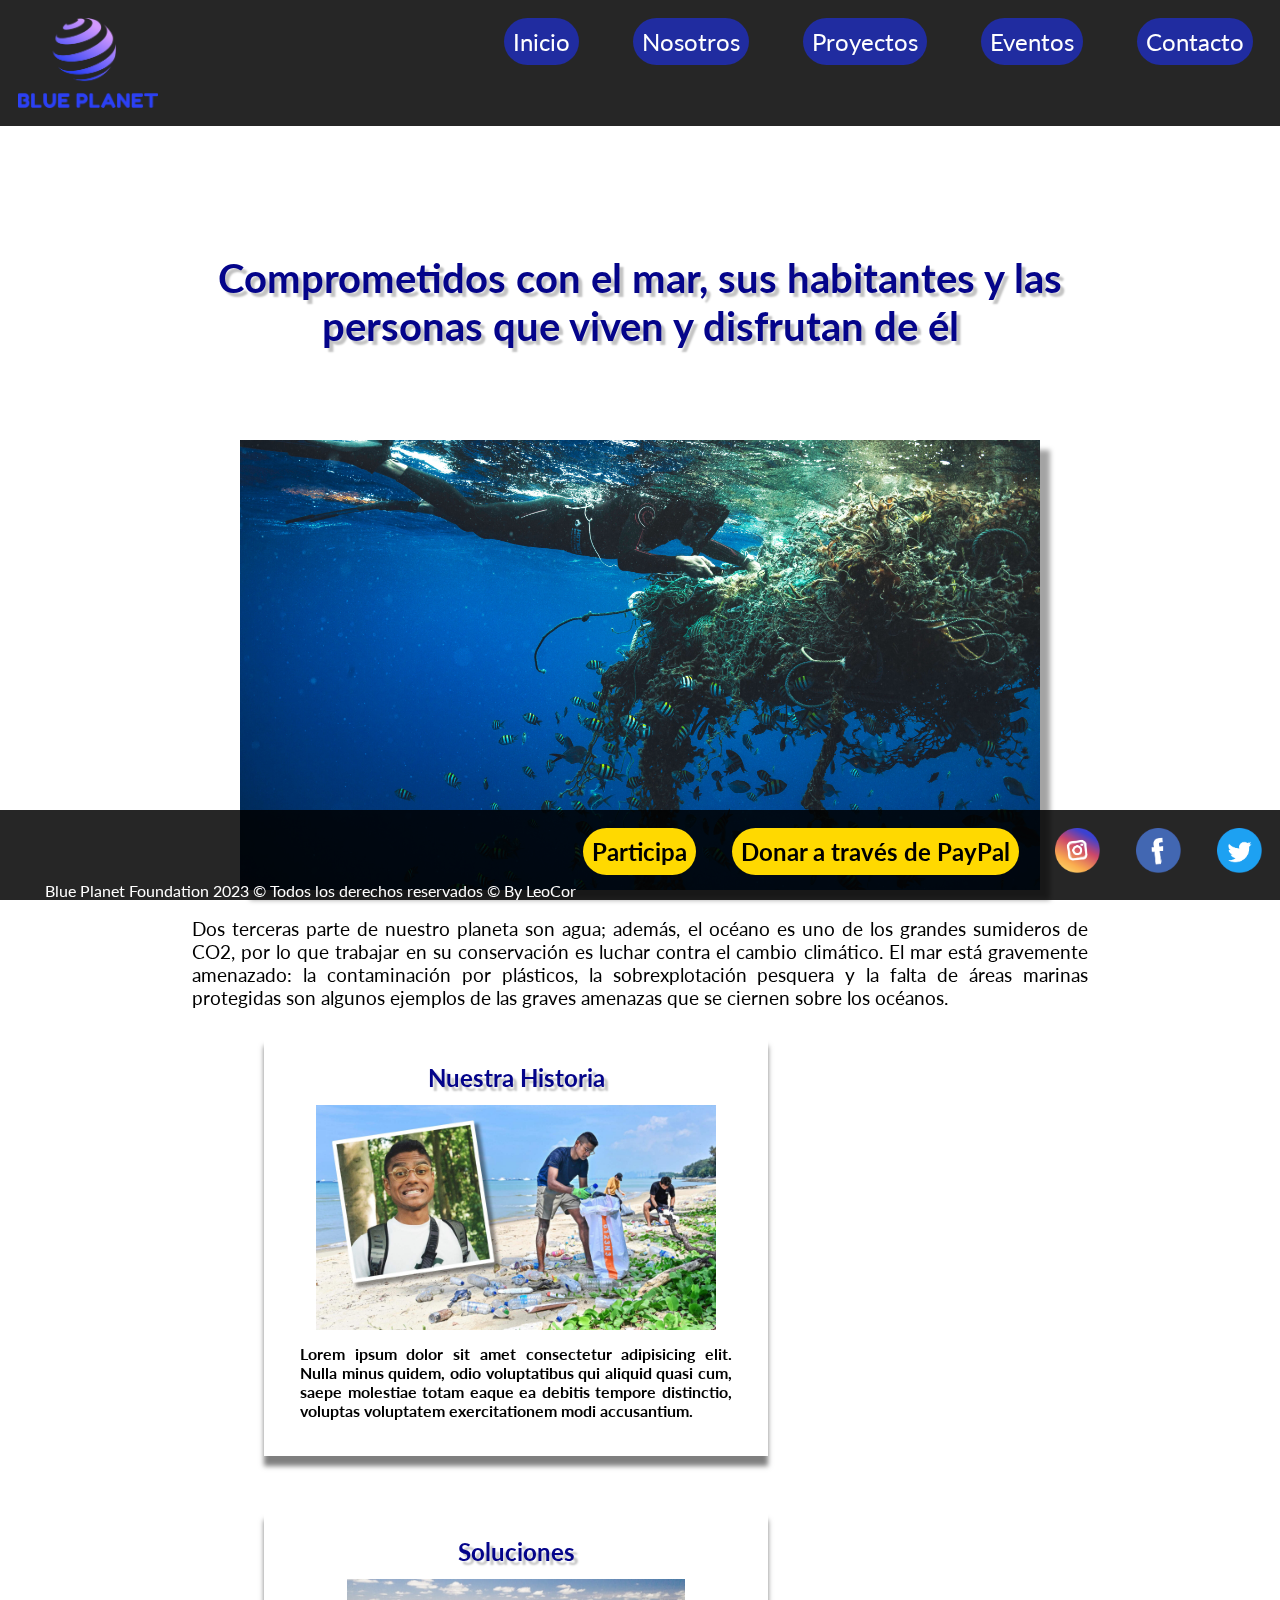
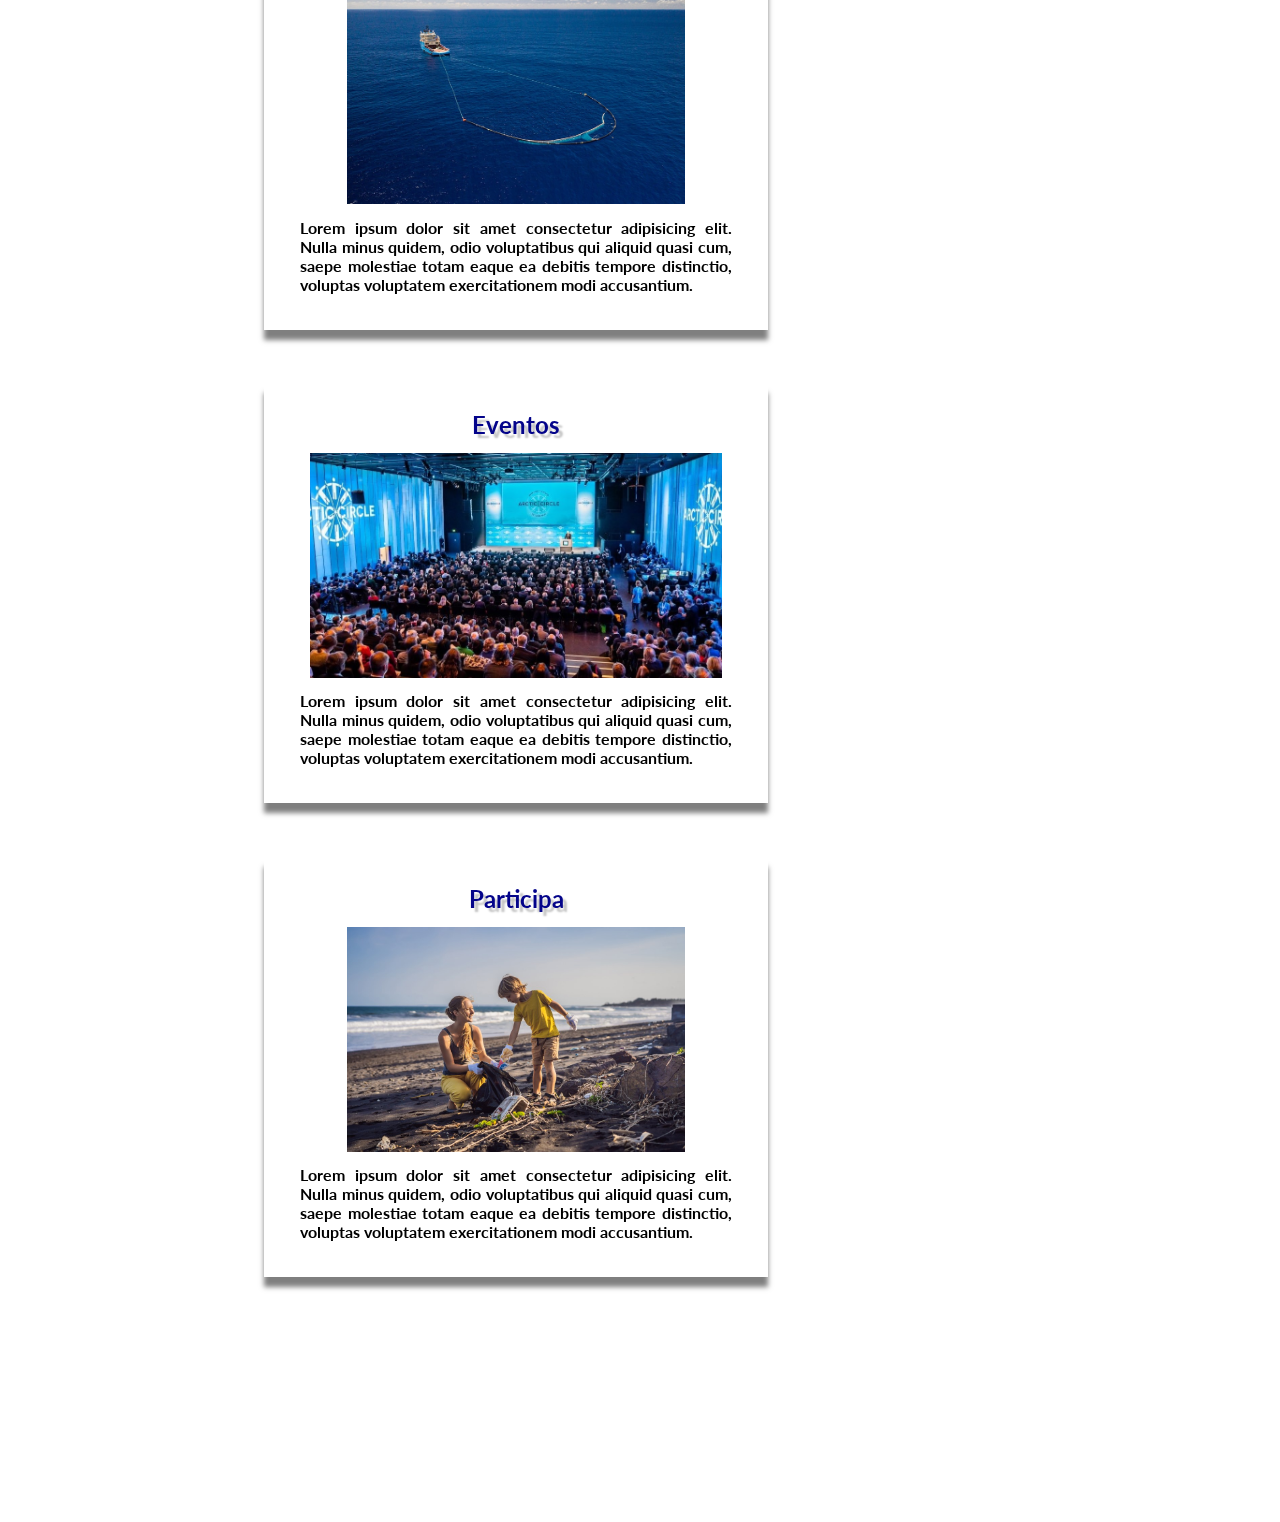
==== index.html @ ce90a5be "PRIMER VERSION MASTER" ====
<!DOCTYPE html>
<html lang="es">
<head>
    <meta charset="UTF-8">
    <meta http-equiv="X-UA-Compatible" content="IE=edge">
    <meta name="viewport" content="width=device-width, initial-scale=1.0">
    <title>Blue Planet</title>
    <link rel="shortcut icon" href="./favicon.ico" type="image/x-icon" >
    <link rel="stylesheet" href="./css/style.css">
</head>
<body>
    <video autoplay muted loop class="background">
        <source src="./assets/video/background.mp4" type="video/mp4">
    </video>
    <header class="header">
        <div>
            <a href="#"><img src="./assets/img/logo.png" alt="logo de planeta azul" class="logo"></a>
        </div>
        <div>
            <nav>
                <ul>
                    <li><a class="navlink" href="./pages/contacto.html">Contacto</a></li>
                    <li><a class="navlink" href="./pages/eventos.html">Eventos</a></li>
                    <li><a class="navlink" href="./pages/proyectos.html">Proyectos</a></li>
                    <li><a class="navlink" href="./pages/nosotros.html">Nosotros</a></li>
                    <li><a class="navlink" href="#">Inicio</a></li>
                </ul>
            </nav>
        </div>
    </header>
    <main class="main">
            <section>
                <h1 class="titles">Comprometidos con el mar, sus habitantes y las personas que viven y disfrutan de él</h1>
                <img src="./assets/img/index.jpg" alt="hombre nadando junto a desechos plásticos en el pacifico" class="imgmain">
                <p class="texts">Dos terceras parte de nuestro planeta son agua; además, el océano es uno de los grandes sumideros de CO2, por lo que trabajar en su conservación es    luchar contra el cambio climático.
                El mar está gravemente amenazado: la contaminación por plásticos, la sobrexplotación pesquera y la falta de áreas marinas protegidas son algunos ejemplos de las graves amenazas que se ciernen sobre los océanos.
                </p>
            </section>
            <section>
                <div Class="navsection">
                    <h2 class="navlinksub"><a class="navlinksub" href="./pages/nosotros.html">Nuestra Historia </a></h2>
                    <a href="./pages/nosotros.html"><img src="./assets/img/nosotrosnav.jpg" alt=""class="navimg"></a>
                    <p class="navtext">Lorem ipsum dolor sit amet consectetur adipisicing elit. Nulla minus quidem, odio voluptatibus qui aliquid quasi cum, saepe molestiae totam eaque ea debitis tempore distinctio, voluptas voluptatem exercitationem modi accusantium.</p>
                </div>
                <div Class="navsection">
                    <h2 class="navlinksub"><a class="navlinksub" href="./pages/proyectos.html">Soluciones</a></h2>
                    <a href="./pages/proyectos.html"><img src="./assets/img/proyectosnav.jpg" alt=""class="navimg"></a>
                    <p class="navtext">Lorem ipsum dolor sit amet consectetur adipisicing elit. Nulla minus quidem, odio voluptatibus qui aliquid quasi cum, saepe molestiae totam eaque ea debitis tempore distinctio, voluptas voluptatem exercitationem modi accusantium.</p>
                </div>
                <div Class="navsection">
                    <h2 class="navlinksub"><a class="navlinksub" href="./pages/eventos.html">Eventos</a></h2>
                    <a href="./pages/eventos.html"><img src="./assets/img/eventosnav.jpg" alt=""class="navimgevent"></a>
                    <p class="navtext">Lorem ipsum dolor sit amet consectetur adipisicing elit. Nulla minus quidem, odio voluptatibus qui aliquid quasi cum, saepe molestiae totam eaque ea debitis tempore distinctio, voluptas voluptatem exercitationem modi accusantium.</p>
                </div>
                <div Class="navsection">
                    <h2 class="navlinksub"><a class="navlinksub" href="./pages/contacto.html">Participa</a></h2>
                    <a href="./pages/contacto.html"><img src="./assets/img/participanav.jpg" alt=""class="navimg"></a>
                    <p class="navtext">Lorem ipsum dolor sit amet consectetur adipisicing elit. Nulla minus quidem, odio voluptatibus qui aliquid quasi cum, saepe molestiae totam eaque ea debitis tempore distinctio, voluptas voluptatem exercitationem modi accusantium.</p>
                </div>
            </section>
    </main>
    <footer class="footer">
        <div class="footernav">
            <a href="https://twitter.com/" target="_blank"><img src="./assets/img/twittericon.gif" alt="icono de twitter" class="socialnav"></a>
            <a href="https://www.facebook.com/" target="_blank"><img src="./assets/img/facebookicon.gif" alt="icono de facebook"class="socialnav"></a>
            <a href="https://www.instagram.com/" target="_blank"><img src="./assets/img/instagramicon.gif" alt="icono de instagram"class="socialnav"></a>
        </div>
        <div class="footernav">
            <a href="https://www.paypal.com/" target="_blank" class="refbutton" >Donar a través de PayPal</a>
            <a href="./pages/contacto.html" class="refbutton" >Participa</a>
        </div>
        <div>
            <p class="copyrights">Blue Planet Foundation 2023 © Todos los derechos reservados © By LeoCor</p>
        </div>
    </footer>
</body>
</html>
---- css/style.css ----
@import url('https://fonts.googleapis.com/css2?family=Lato:ital,wght@0,300;0,400;0,700;1,300;1,400;1,700&display=swap');
*{
    margin: 0;
    padding: 0;
    font-family: 'Lato', sans-serif;box-sizing: content-box;}
    .background{ position: fixed;min-width: 100%;min-height: 100%;top: 50%;left: 50%;transform: translateX(-50%) translateY(-50%);z-index: -1;}
    .header{background-color: rgba(0, 0, 0, 0.85);position: sticky;top: 0px;min-height: 14vh;}
        .logo{max-height: 10vh;margin: 2vh;position: absolute;top: 0px;}
        li {display: inline;float: right;margin: 3vh;}
        .navlink{text-decoration: none; color: white;font-size: 1.5rem;background-color: rgb(32, 44, 160);padding: 1vh;border-radius: 95px 95px 95px 95px;
            -webkit-border-radius: 95px 95px 95px 95px;
            -moz-border-radius: 95px 95px 95px 95px;}
    .main{background-color: rgba(255, 255, 255, 0.9);
        width: 70%;
        padding: 5%;
        margin: 5% 10%;}
        .titles{text-align: center;font-size: 2.5rem;color: rgb(4, 4, 138);margin-bottom: 10vh;text-shadow: 4px 4px 2px rgba(0,0,0,0.24);}
        .imgmain{max-height: 50vh;display: block;margin: auto;margin-top: 3vh;margin-bottom: 3vh;box-shadow: 10px 10px 5px 0px rgba(0,0,0,0.36);
            -webkit-box-shadow: 10px 10px 5px 0px rgba(0,0,0,0.36);
            -moz-box-shadow: 10px 10px 5px 0px rgba(0,0,0,0.36);}
        .texts{text-align: justify;font-size: 1.2rem;}
        .navsection{display: inline-block; background-color: rgb(255, 255, 255);margin: 3%;box-shadow: 0px 10px 5px 0px rgba(0, 0, 0, 0.5); max-width: 50vh;padding: 3vh;margin-left: 8vh;}
            .navlinksub{text-align: center;text-decoration: none;color: rgb(4, 4, 138);text-shadow: 4px 4px 2px rgba(0,0,0,0.24);}
            .navimg{max-height: 25vh;display: block;margin: auto;margin-top: 1.5vh;margin-bottom: 1.5vh;}
            .navimgevent{max-height: 25vh;display: block;margin: auto;margin-top: 1.5vh;margin-bottom: 1.5vh;}
            .navtext{text-align: justify;font-size: 1rem;font-weight: bolder;margin: 1vh;}
        .subtitles{text-align: justify;text-shadow: 4px 4px 2px rgba(0,0,0,0.24);}
    .footer{background-color: rgba(0, 0, 0, 0.85);position: sticky;bottom: 0px;min-height: 10vh;}
        .footernav{display: inline;float: right;}
        .refbutton{display: inline;float: right;margin: 2vh; text-decoration: none; color: rgb(0, 0, 0);font-size: 1.5rem;font-weight: bold; background-color: rgb(255, 217, 0);padding: 1vh;border-radius: 95px 95px 95px 95px;
            -webkit-border-radius: 95px 95px 95px 95px;
            -moz-border-radius: 95px 95px 95px 95px;}
        .socialnav{max-height: 5vh;display: inline;margin: 2vh;float: right;}
        .copyrights{color: white; text-align: right;margin-left: 5vh;position: fixed;bottom: 0;}
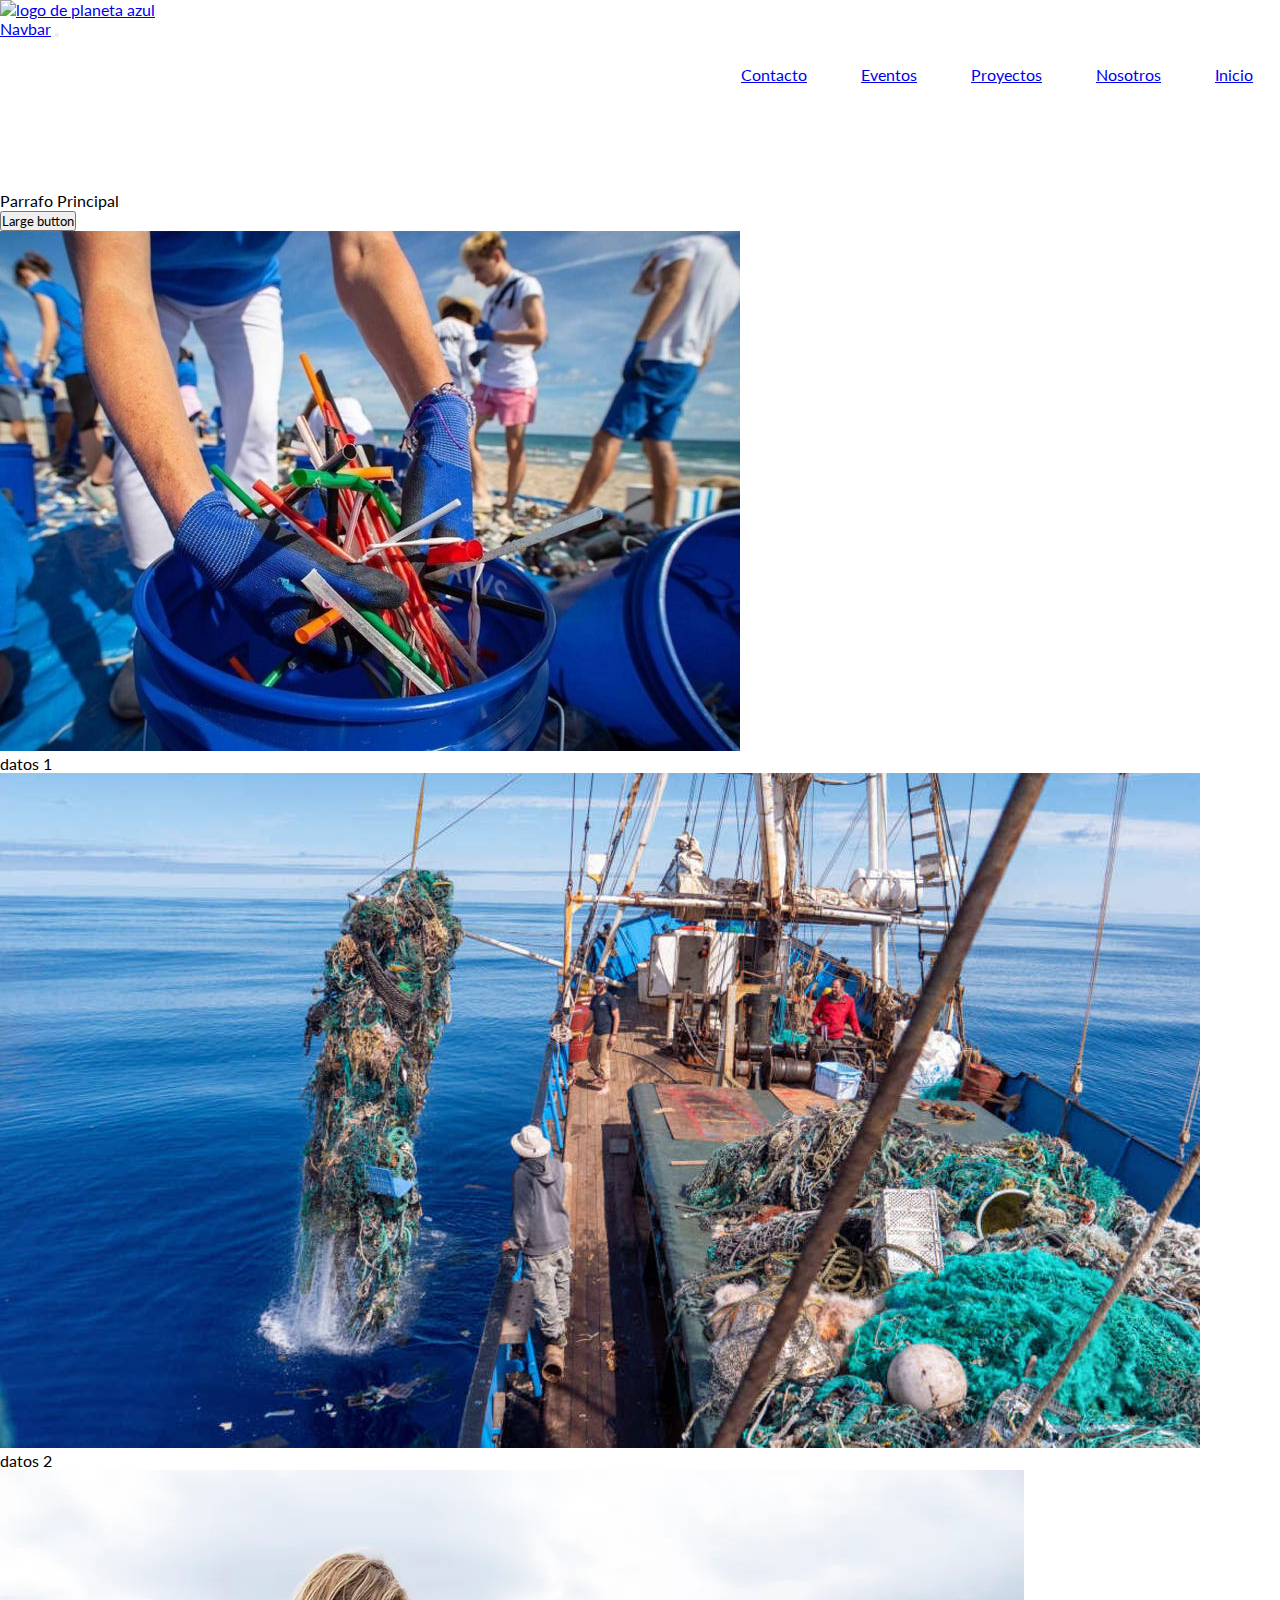
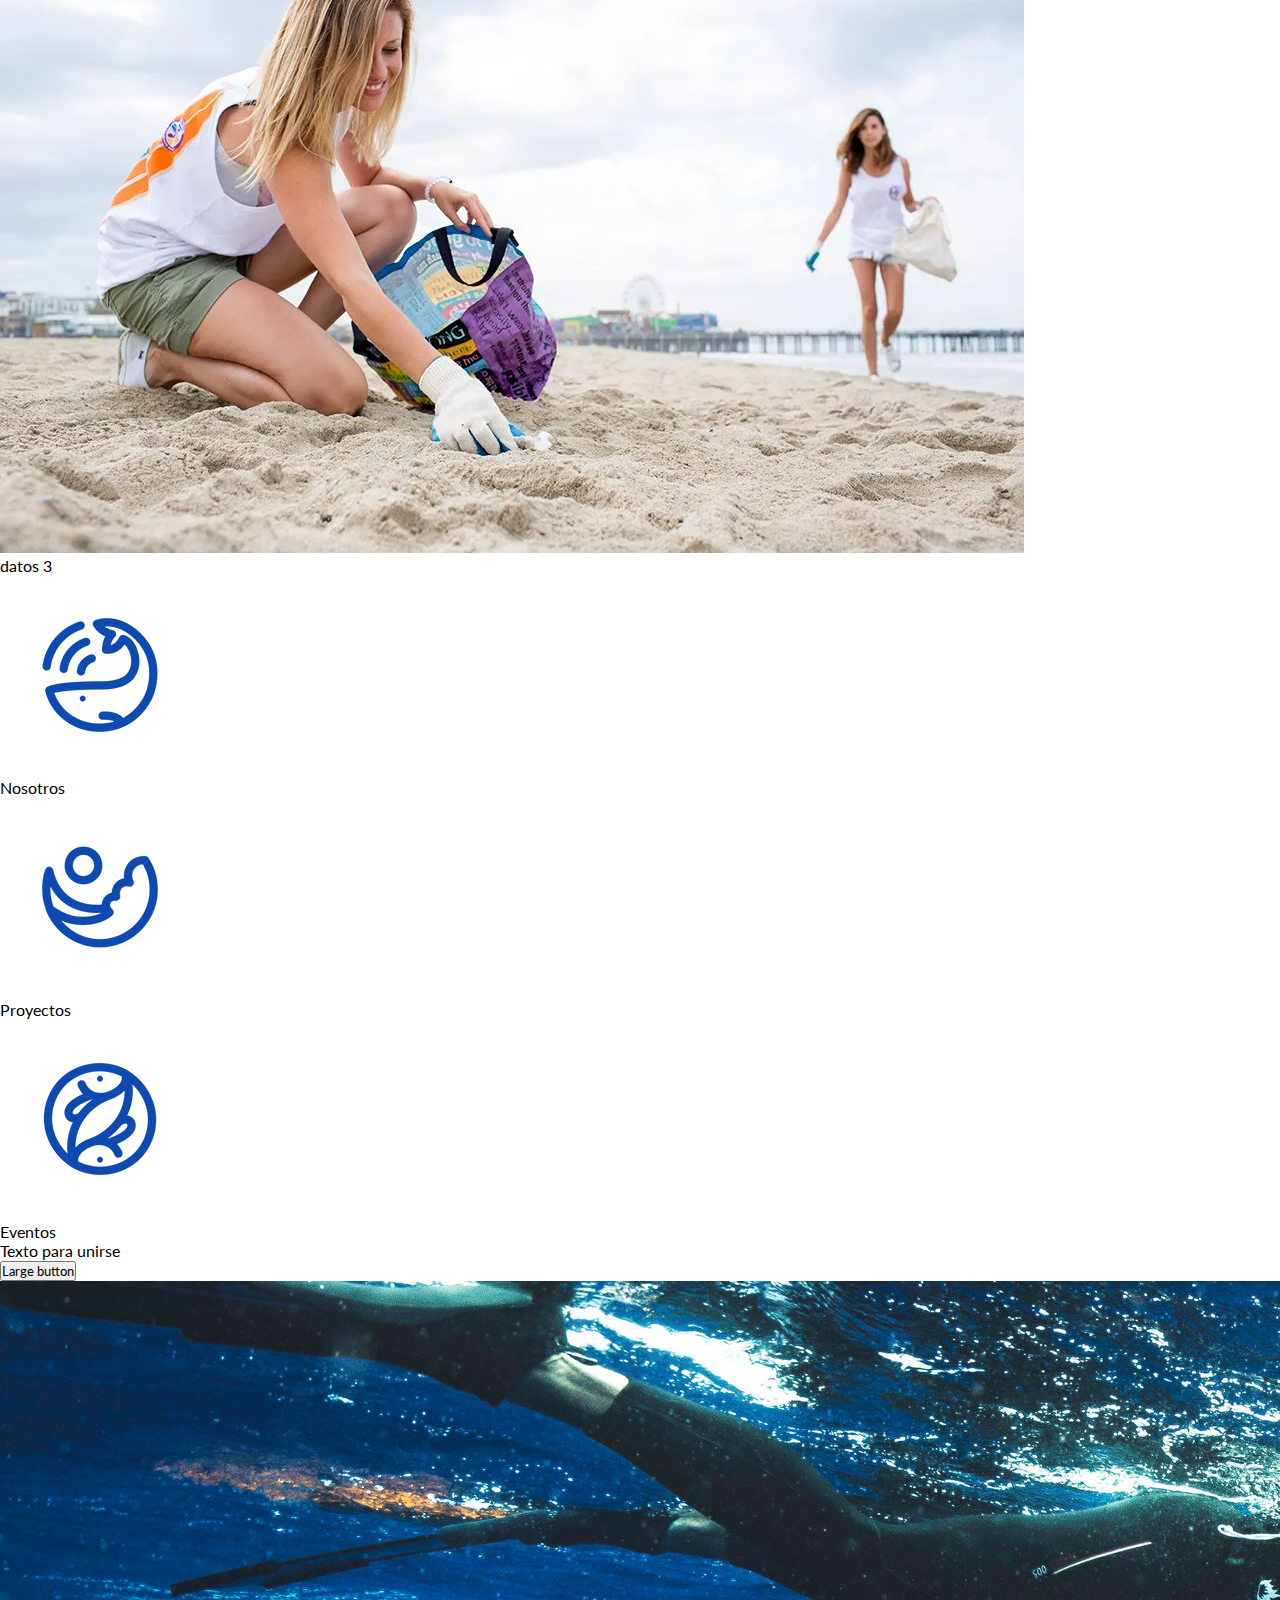
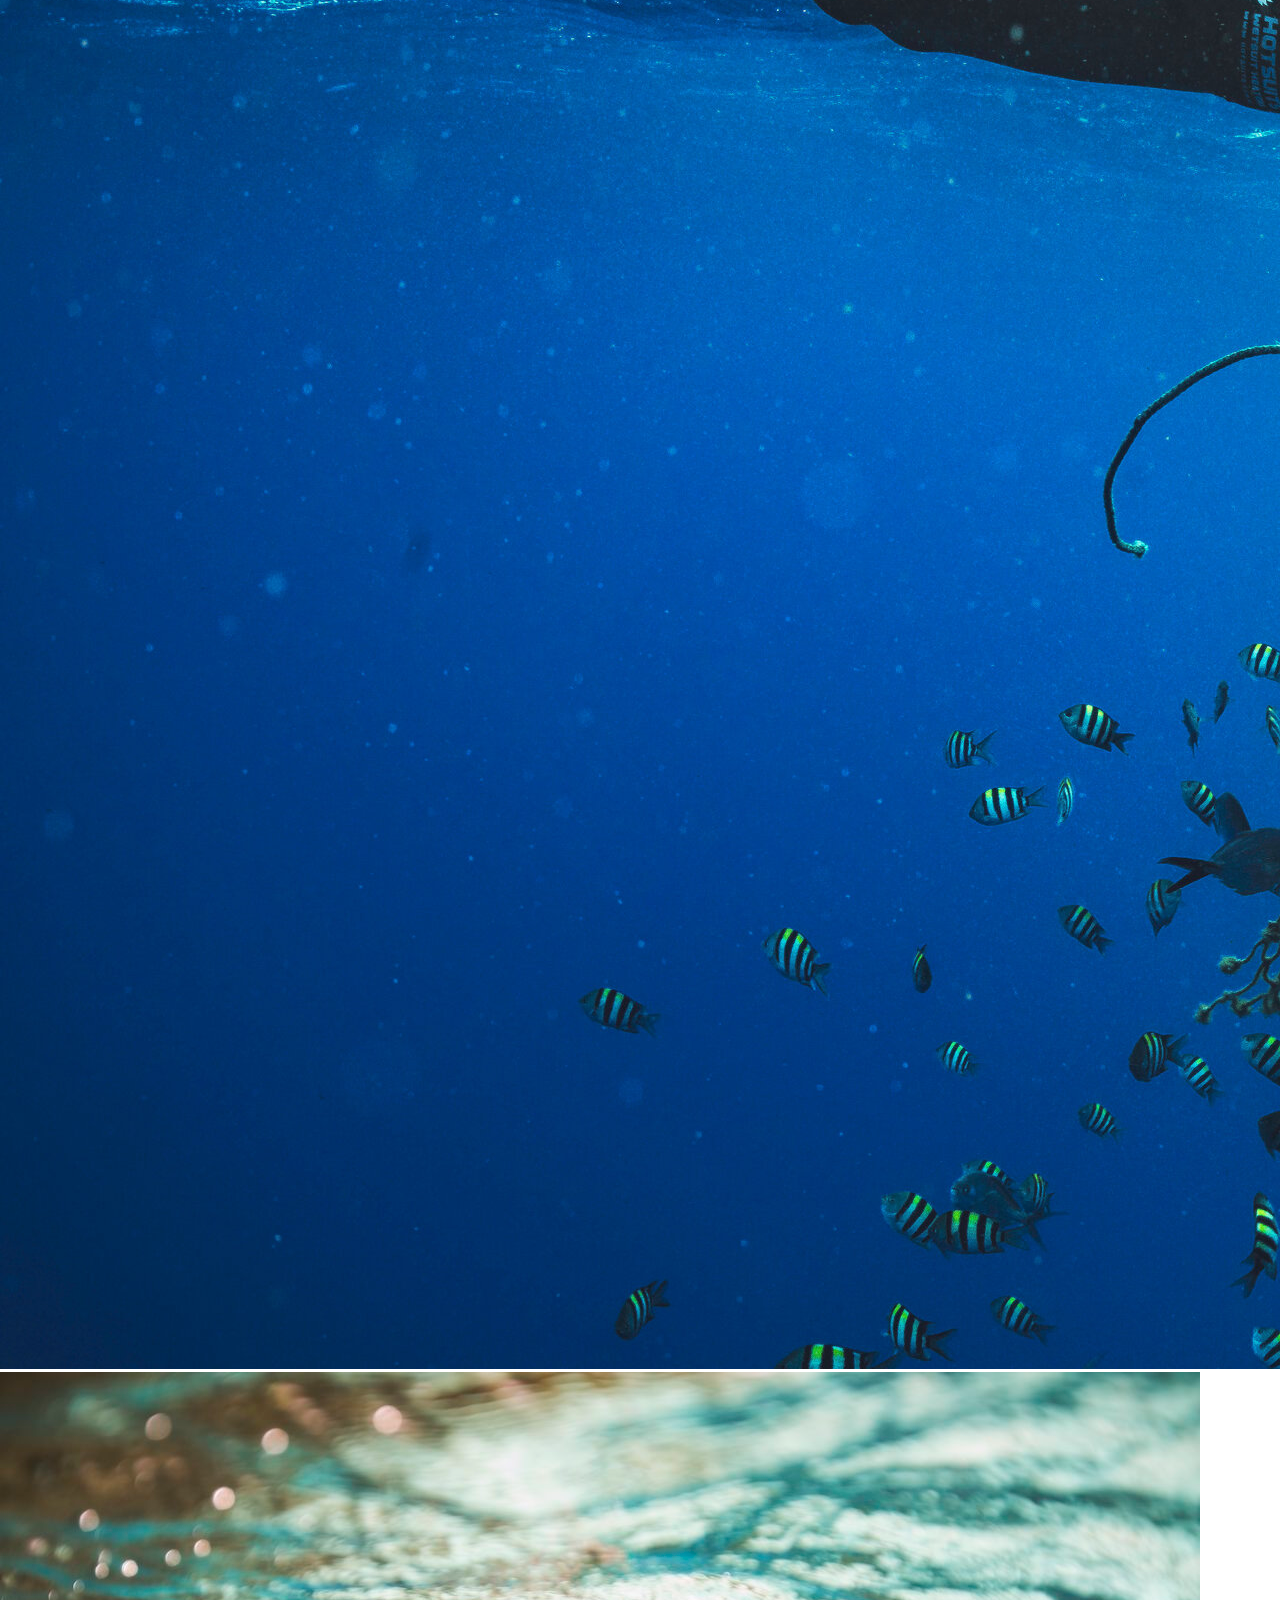
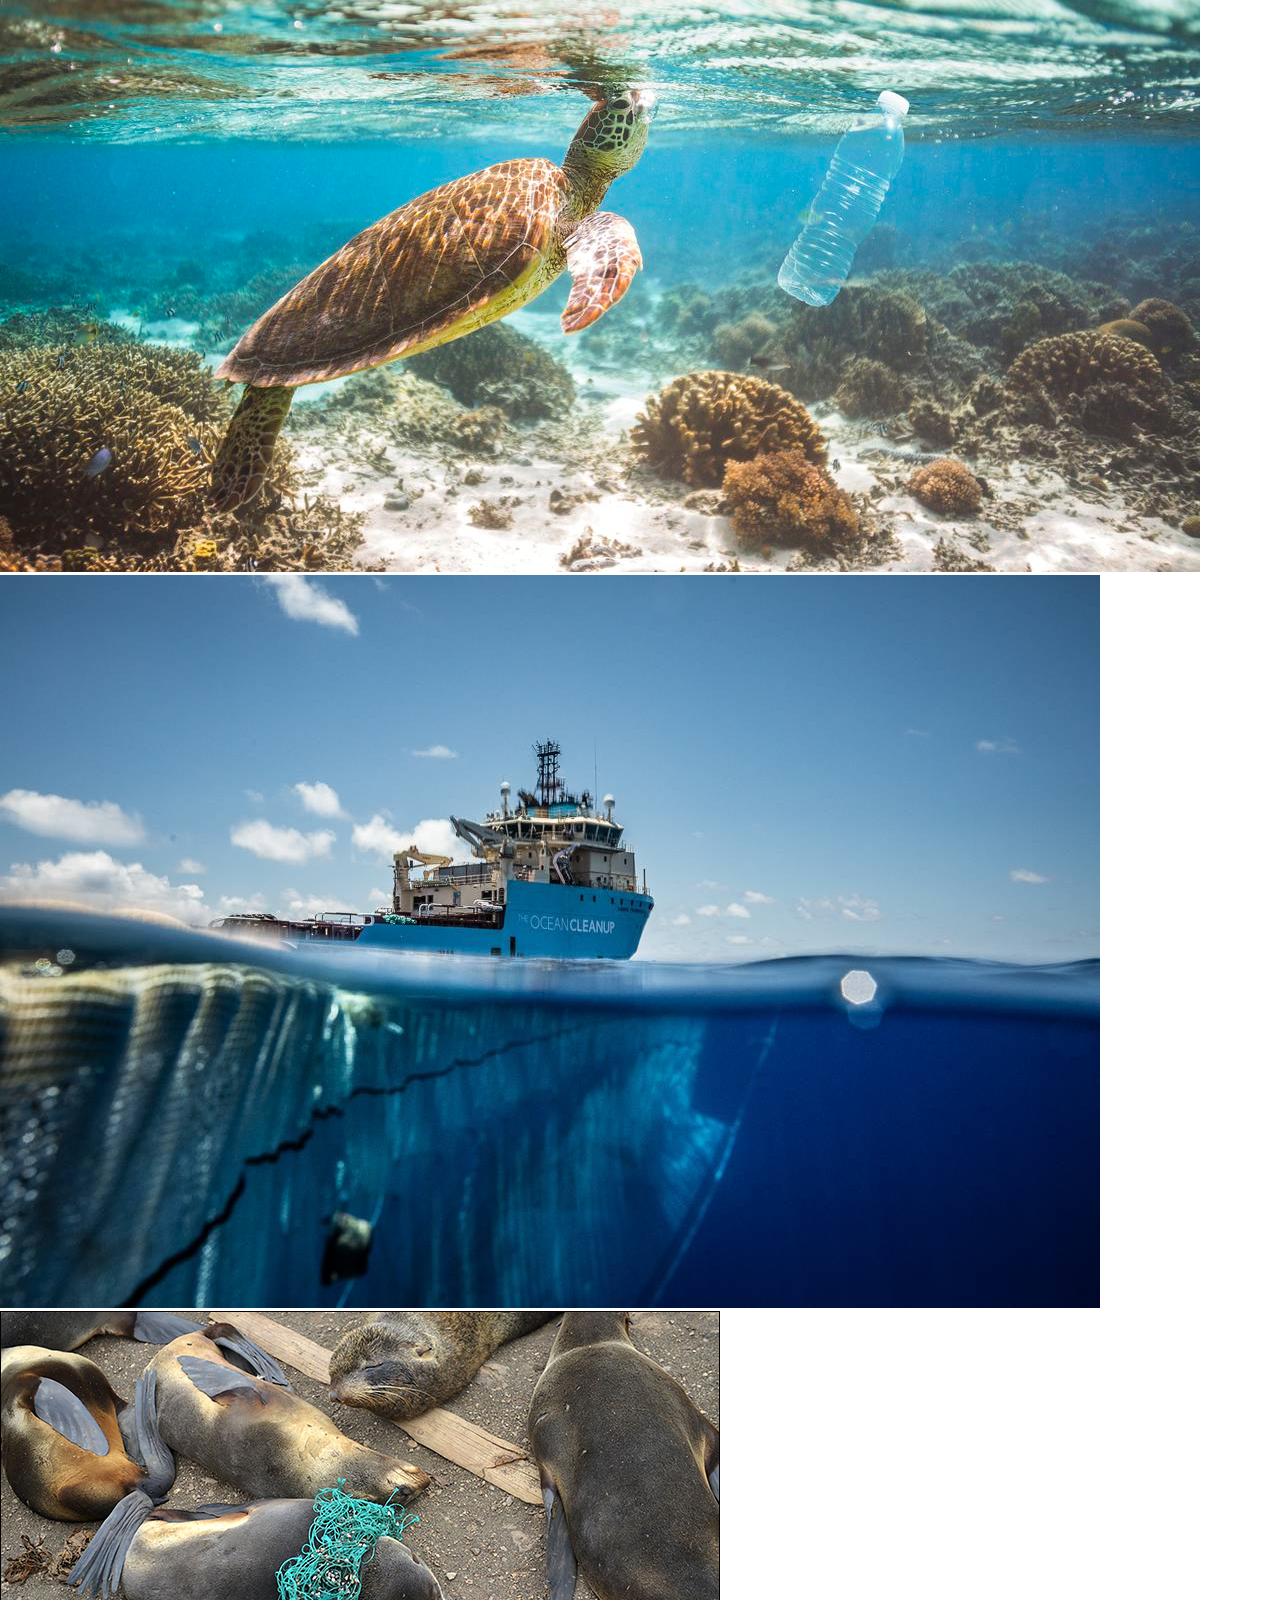
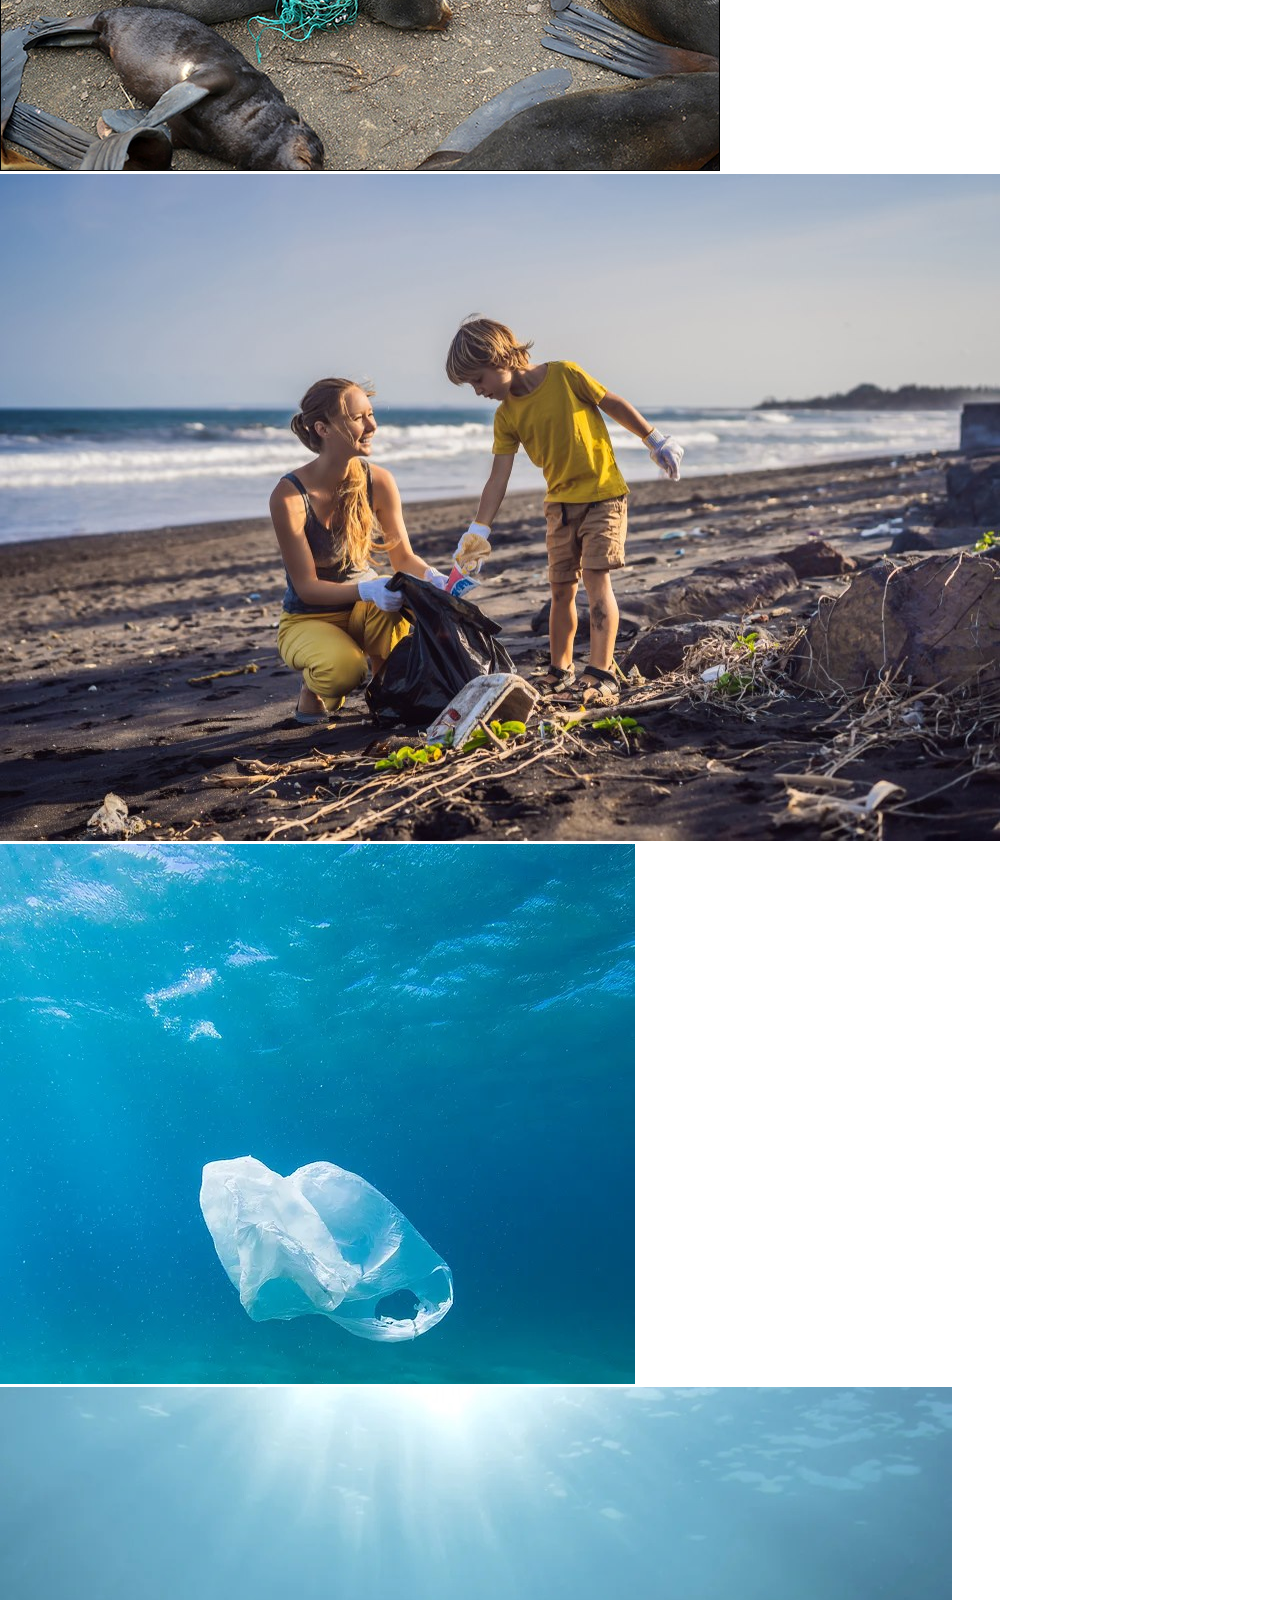
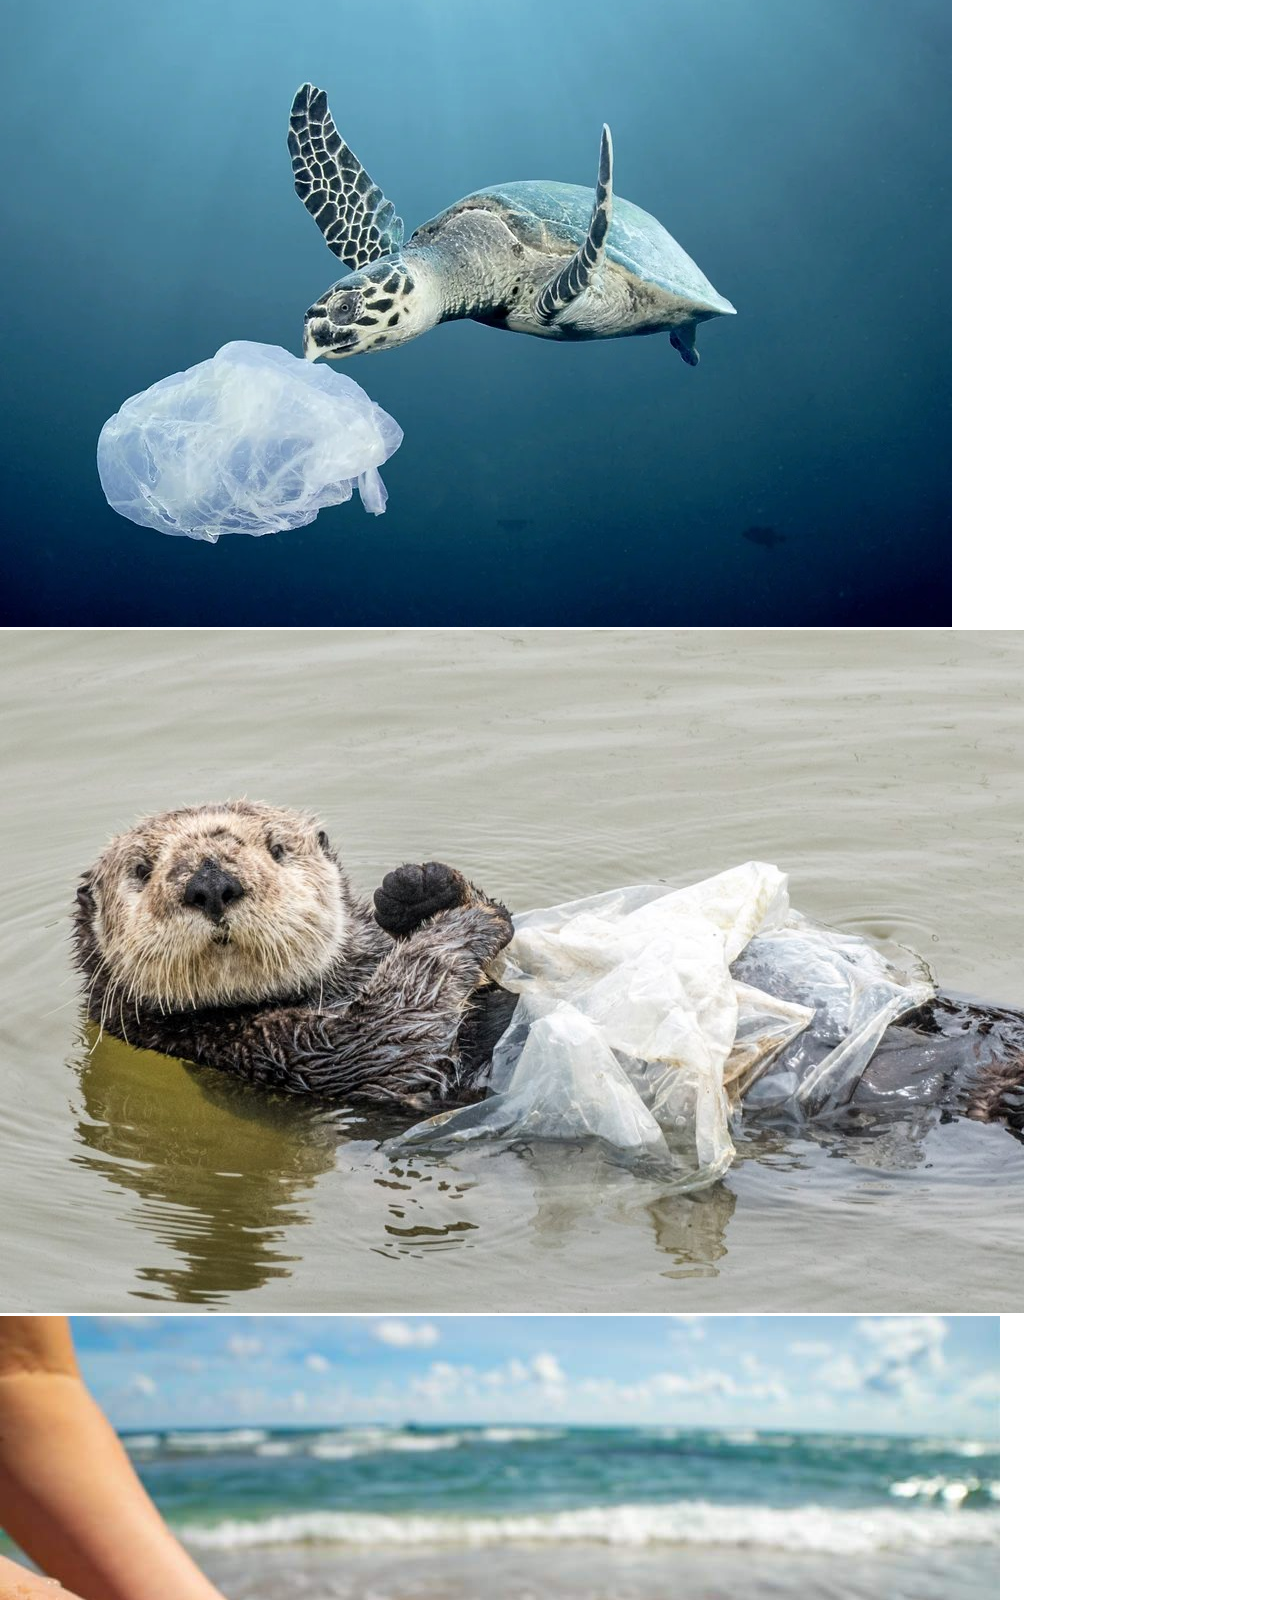
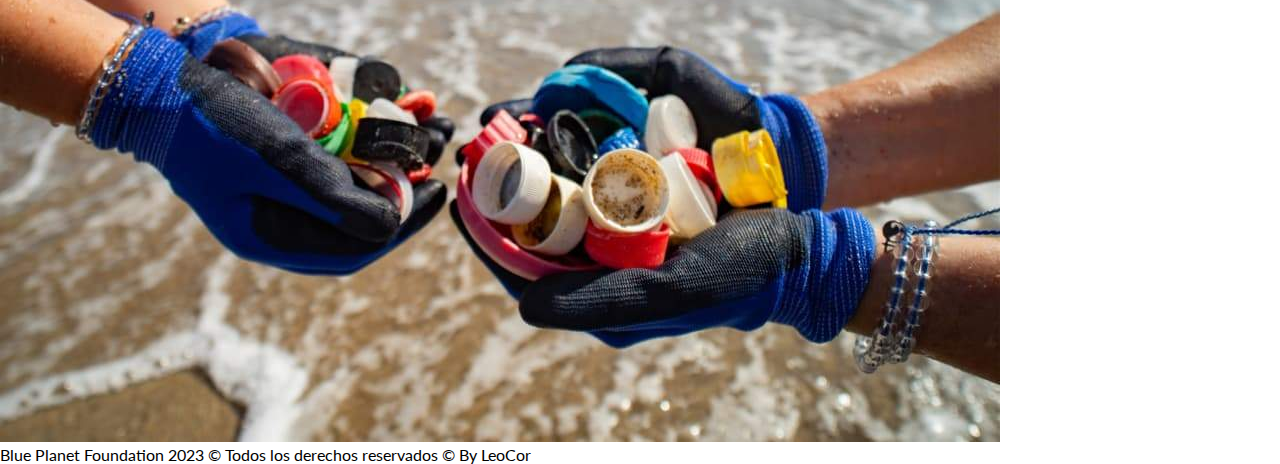
==== commit 6b58d37f: "Media Cargado" ====
--- a/index.html
+++ b/index.html
@@ -3,75 +3,165 @@
 <head>
     <meta charset="UTF-8">
     <meta http-equiv="X-UA-Compatible" content="IE=edge">
-    <meta name="viewport" content="width=device-width, initial-scale=1.0">
+    <meta name="viewport" content="width=device-width, initial-scale=1">
     <title>Blue Planet</title>
     <link rel="shortcut icon" href="./favicon.ico" type="image/x-icon" >
+    <link href="https://cdn.jsdelivr.net/npm/bootstrap@5.0.2/dist/css/bootstrap.min.css" rel="stylesheet" integrity="sha384-EVSTQN3/azprG1Anm3QDgpJLIm9Nao0Yz1ztcQTwFspd3yD65VohhpuuCOmLASjC" crossorigin="anonymous">
     <link rel="stylesheet" href="./css/style.css">
 </head>
 <body>
-    <video autoplay muted loop class="background">
-        <source src="./assets/video/background.mp4" type="video/mp4">
-    </video>
-    <header class="header">
-        <div>
-            <a href="#"><img src="./assets/img/logo.png" alt="logo de planeta azul" class="logo"></a>
-        </div>
-        <div>
-            <nav>
-                <ul>
-                    <li><a class="navlink" href="./pages/contacto.html">Contacto</a></li>
-                    <li><a class="navlink" href="./pages/eventos.html">Eventos</a></li>
-                    <li><a class="navlink" href="./pages/proyectos.html">Proyectos</a></li>
-                    <li><a class="navlink" href="./pages/nosotros.html">Nosotros</a></li>
-                    <li><a class="navlink" href="#">Inicio</a></li>
-                </ul>
-            </nav>
-        </div>
-    </header>
-    <main class="main">
-            <section>
-                <h1 class="titles">Comprometidos con el mar, sus habitantes y las personas que viven y disfrutan de él</h1>
-                <img src="./assets/img/index.jpg" alt="hombre nadando junto a desechos plásticos en el pacifico" class="imgmain">
-                <p class="texts">Dos terceras parte de nuestro planeta son agua; además, el océano es uno de los grandes sumideros de CO2, por lo que trabajar en su conservación es    luchar contra el cambio climático.
-                El mar está gravemente amenazado: la contaminación por plásticos, la sobrexplotación pesquera y la falta de áreas marinas protegidas son algunos ejemplos de las graves amenazas que se ciernen sobre los océanos.
-                </p>
-            </section>
-            <section>
-                <div Class="navsection">
-                    <h2 class="navlinksub"><a class="navlinksub" href="./pages/nosotros.html">Nuestra Historia </a></h2>
-                    <a href="./pages/nosotros.html"><img src="./assets/img/nosotrosnav.jpg" alt=""class="navimg"></a>
-                    <p class="navtext">Lorem ipsum dolor sit amet consectetur adipisicing elit. Nulla minus quidem, odio voluptatibus qui aliquid quasi cum, saepe molestiae totam eaque ea debitis tempore distinctio, voluptas voluptatem exercitationem modi accusantium.</p>
+    <div>
+        <header>
+            <div>
+                <div>
+                    <a href="#"><img src="./assets/img/logo.png" alt="logo de planeta azul"></a>
                 </div>
-                <div Class="navsection">
-                    <h2 class="navlinksub"><a class="navlinksub" href="./pages/proyectos.html">Soluciones</a></h2>
-                    <a href="./pages/proyectos.html"><img src="./assets/img/proyectosnav.jpg" alt=""class="navimg"></a>
-                    <p class="navtext">Lorem ipsum dolor sit amet consectetur adipisicing elit. Nulla minus quidem, odio voluptatibus qui aliquid quasi cum, saepe molestiae totam eaque ea debitis tempore distinctio, voluptas voluptatem exercitationem modi accusantium.</p>
+                <div>
+                    <nav class="navbar navbar-expand-lg navbar-light bg-light">
+                        <div class="container-fluid">
+                            <a class="navbar-brand" href="#">Navbar</a>
+                            <button class="navbar-toggler" type="button" data-bs-toggle="collapse" data-bs-target="#navbarNav" aria-controls="navbarNav" aria-expanded="false" aria-label="Toggle navigation">
+                            <span class="navbar-toggler-icon"></span>
+                            </button>
+                        <div class="collapse navbar-collapse" id="navbarNav">
+                            <ul class="navbar-nav">
+                                <li class="nav-item">
+                                    <a class="nav-link active" aria-current="page" href="#">Inicio</a>
+                                </li>
+                                <li class="nav-item">
+                                    <a class="nav-link" href="./pages/nosotros.html">Nosotros</a>
+                                </li>
+                                <li class="nav-item">
+                                    <a class="nav-link" href="./pages/proyectos.html">Proyectos</a>
+                                </li>
+                                <li class="nav-item">
+                                    <a class="nav-link" href="./pages/eventos.html">Eventos</a>
+                                </li>
+                                <li class="nav-item">
+                                    <a class="nav-link" href="./pages/contacto.html">Contacto</a>
+                                </li>
+                            </ul>
+                        </div>
+                        </div>
+                    </nav>
                 </div>
-                <div Class="navsection">
-                    <h2 class="navlinksub"><a class="navlinksub" href="./pages/eventos.html">Eventos</a></h2>
-                    <a href="./pages/eventos.html"><img src="./assets/img/eventosnav.jpg" alt=""class="navimgevent"></a>
-                    <p class="navtext">Lorem ipsum dolor sit amet consectetur adipisicing elit. Nulla minus quidem, odio voluptatibus qui aliquid quasi cum, saepe molestiae totam eaque ea debitis tempore distinctio, voluptas voluptatem exercitationem modi accusantium.</p>
+            </div>
+        </header>
+        <main>
+            <div>
+                <div>
+                    <div>
+                        <video autoplay muted loop>
+                            <source src="./assets/video/background.mp4" type="video/mp4">
+                        </video>
+                    </div>
+                    <div>
+                        <p>Parrafo Principal</p>
+                    </div>
+                    <div>
+                        <button type="button" class="btn btn-primary btn-lg">Large button</button>
+                        <a href="./pages/contacto.html"></a>
+                    </div>
                 </div>
-                <div Class="navsection">
-                    <h2 class="navlinksub"><a class="navlinksub" href="./pages/contacto.html">Participa</a></h2>
-                    <a href="./pages/contacto.html"><img src="./assets/img/participanav.jpg" alt=""class="navimg"></a>
-                    <p class="navtext">Lorem ipsum dolor sit amet consectetur adipisicing elit. Nulla minus quidem, odio voluptatibus qui aliquid quasi cum, saepe molestiae totam eaque ea debitis tempore distinctio, voluptas voluptatem exercitationem modi accusantium.</p>
+                <div>
+                    <div>
+                        <div>
+                            <img src="./assets/img/data1.jpg" alt="">
+                        </div>
+                        <div>
+                            <p>datos 1</p>
+                        </div>
+                    </div>
+                    <div>
+                        <div>
+                            <img src="./assets/img/data2.jpg" alt="">
+                        </div>
+                        <div>
+                            <p>datos 2</p>
+                        </div>
+                    </div>
+                    <div>
+                        <div>
+                            <img src="./assets/img/data3.jpg" alt="">
+                        </div>
+                        <div>
+                            <p>datos 3</p>
+                        </div>
+                    </div>
+                    <div>
+                        <div>
+                            <img src="./assets/img/iconnosotros.webp" alt="">
+                        </div>
+                        <div>
+                            <p>Nosotros</p>
+                        </div>
+                    </div>
+                    <div>
+                        <div>
+                            <img src="./assets/img/iconproyectos.webp" alt="">
+                        </div>
+                        <div>
+                            <p>Proyectos</p>
+                        </div>
+                    </div>
+                    <div>
+                        <div>
+                            <img src="./assets/img/iconeventos.webp" alt="">
+                        </div>
+                        <div>
+                            <p>Eventos</p>
+                        </div>
+                    </div>
                 </div>
-            </section>
-    </main>
-    <footer class="footer">
-        <div class="footernav">
-            <a href="https://twitter.com/" target="_blank"><img src="./assets/img/twittericon.gif" alt="icono de twitter" class="socialnav"></a>
-            <a href="https://www.facebook.com/" target="_blank"><img src="./assets/img/facebookicon.gif" alt="icono de facebook"class="socialnav"></a>
-            <a href="https://www.instagram.com/" target="_blank"><img src="./assets/img/instagramicon.gif" alt="icono de instagram"class="socialnav"></a>
-        </div>
-        <div class="footernav">
-            <a href="https://www.paypal.com/" target="_blank" class="refbutton" >Donar a través de PayPal</a>
-            <a href="./pages/contacto.html" class="refbutton" >Participa</a>
-        </div>
-        <div>
-            <p class="copyrights">Blue Planet Foundation 2023 © Todos los derechos reservados © By LeoCor</p>
-        </div>
-    </footer>
+                <div>
+                    <div>
+                        <p>Texto para unirse</p>
+                        <button type="button" class="btn btn-primary btn-lg">Large button</button>
+                        <a href="./pages/contacto.html"></a>
+                    </div>
+                    <div>
+                        <img src="./assets/img/indexunirse.jpg" alt="">
+                    </div>
+                </div>
+                <div>
+                    <div>
+                        <img src="./assets/img/indexa1.jpg" alt="">
+                    </div>
+                    <div>
+                        <img src="./assets/img/indexa2.jpg" alt="">
+                    </div>
+                    <div>
+                        <img src="./assets/img/indexa3.jpg" alt="">
+                    </div>
+                    <div>
+                        <img src="./assets/img/indexa4.jpg" alt="">
+                    </div>
+                    <div>
+                        <img src="./assets/img/indexa5.jpg" alt="">
+                    </div>
+                    <div>
+                        <img src="./assets/img/indexa6.jpg" alt="">
+                    </div>
+                    <div>
+                        <img src="./assets/img/indexa7.jpg" alt="">
+                    </div>
+                    <div>
+                        <img src="./assets/img/indexa8.jpg" alt="">
+                    </div>
+                </div>
+            </div>
+        </main>
+        <footer>
+            <div>
+                <p>Blue Planet Foundation 2023 © Todos los derechos reservados © By LeoCor</p>
+            </div>
+            <div>
+                <a href="https://twitter.com/" target="_blank"></a>
+                <a href="https://www.facebook.com/" target="_blank"></a>
+                <a href="https://www.instagram.com/" target="_blank"></a>
+            </div>
+        </footer>
+    </div>
+    <script src="https://cdn.jsdelivr.net/npm/bootstrap@5.0.2/dist/js/bootstrap.bundle.min.js" integrity="sha384-MrcW6ZMFYlzcLA8Nl+NtUVF0sA7MsXsP1UyJoMp4YLEuNSfAP+JcXn/tWtIaxVXM" crossorigin="anonymous"></script>
 </body>
 </html>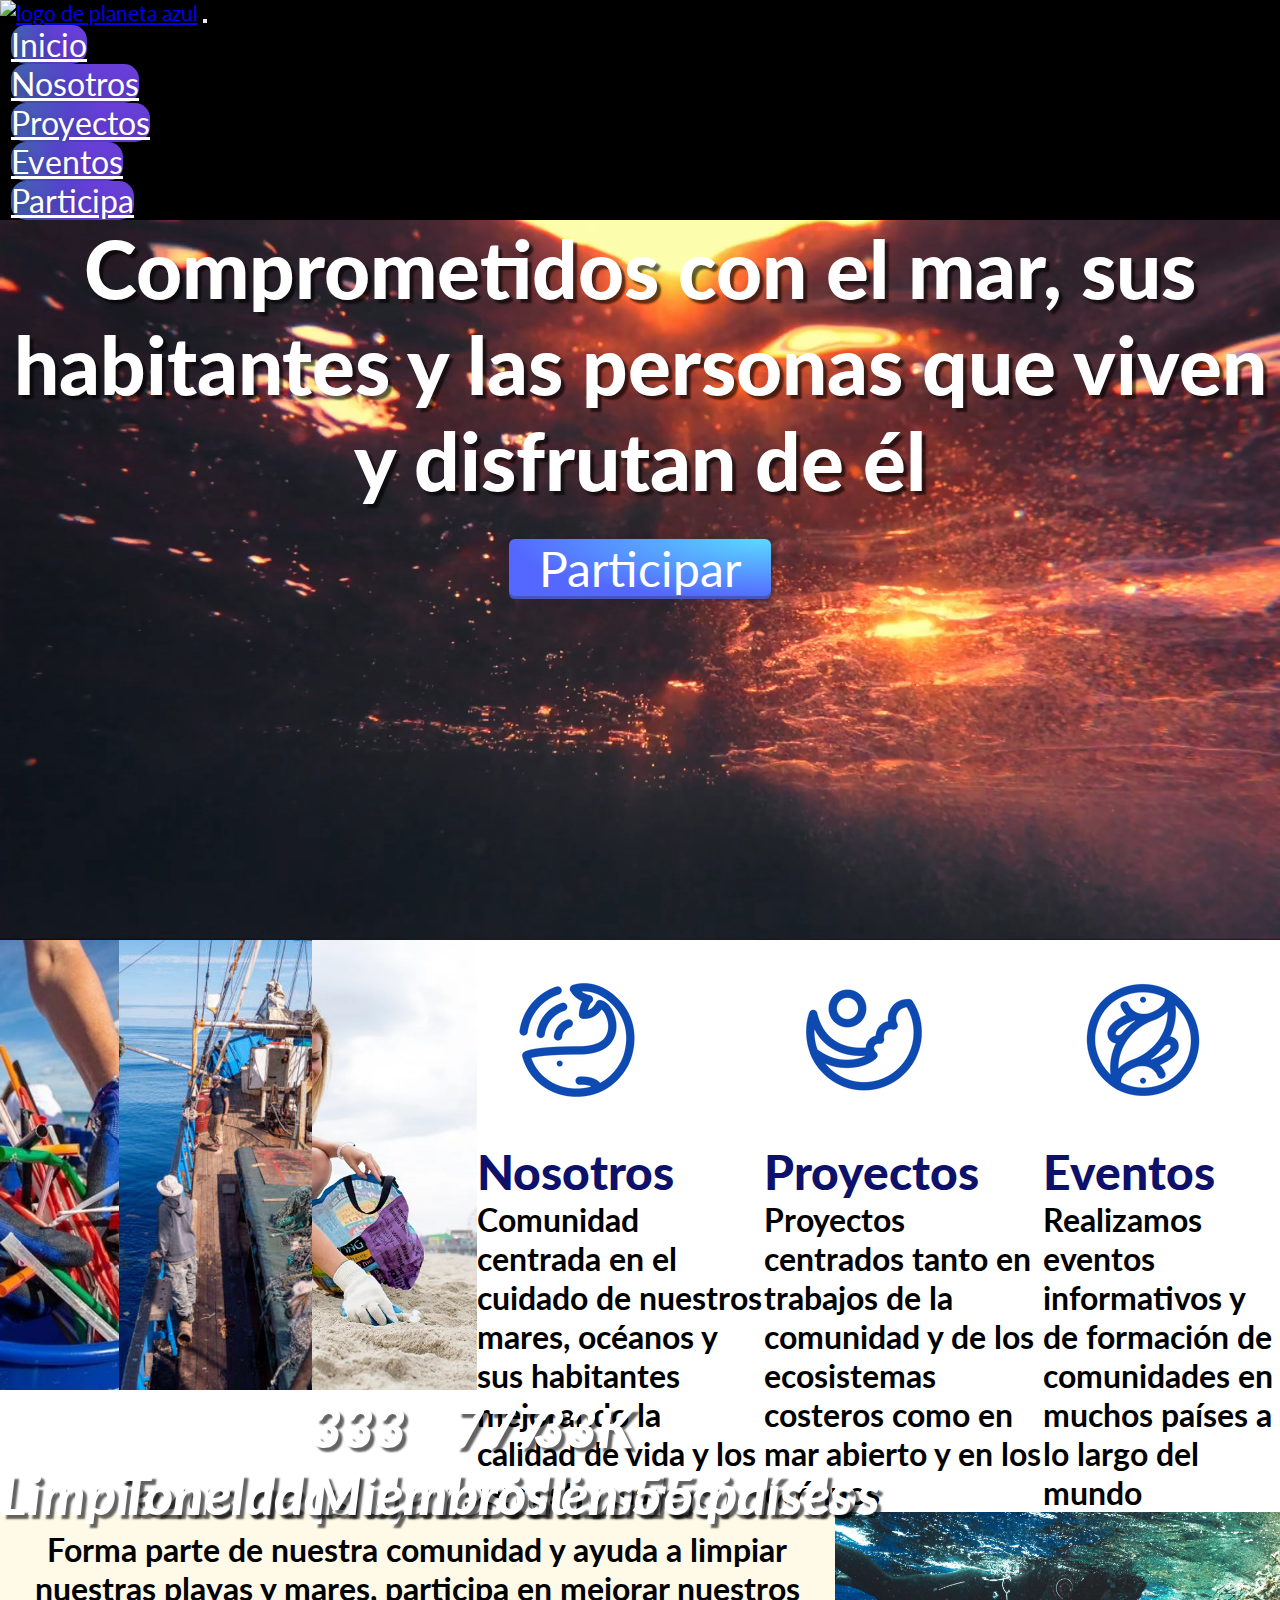
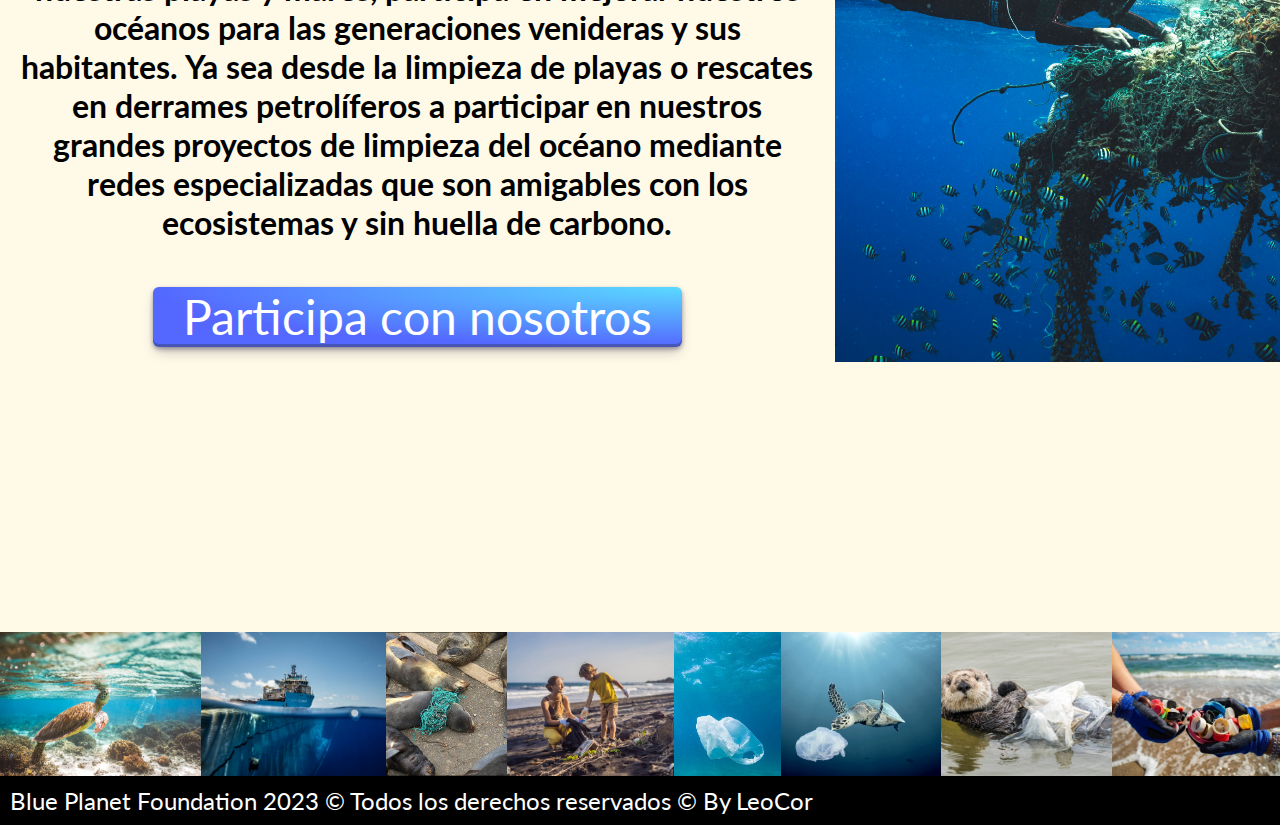
==== commit b0272fb2: "fotter anidado" ====
--- a/index.html
+++ b/index.html
@@ -7,161 +7,155 @@
     <title>Blue Planet</title>
     <link rel="shortcut icon" href="./favicon.ico" type="image/x-icon" >
     <link href="https://cdn.jsdelivr.net/npm/bootstrap@5.0.2/dist/css/bootstrap.min.css" rel="stylesheet" integrity="sha384-EVSTQN3/azprG1Anm3QDgpJLIm9Nao0Yz1ztcQTwFspd3yD65VohhpuuCOmLASjC" crossorigin="anonymous">
-    <link rel="stylesheet" href="./css/style.css">
+    <script src="https://kit.fontawesome.com/2fac367478.js" crossorigin="anonymous"></script>
+    <link rel="stylesheet" href="./scss/style.css">
 </head>
 <body>
-    <div>
-        <header>
-            <div>
-                <div>
-                    <a href="#"><img src="./assets/img/logo.png" alt="logo de planeta azul"></a>
-                </div>
-                <div>
-                    <nav class="navbar navbar-expand-lg navbar-light bg-light">
-                        <div class="container-fluid">
-                            <a class="navbar-brand" href="#">Navbar</a>
-                            <button class="navbar-toggler" type="button" data-bs-toggle="collapse" data-bs-target="#navbarNav" aria-controls="navbarNav" aria-expanded="false" aria-label="Toggle navigation">
-                            <span class="navbar-toggler-icon"></span>
-                            </button>
-                        <div class="collapse navbar-collapse" id="navbarNav">
-                            <ul class="navbar-nav">
-                                <li class="nav-item">
-                                    <a class="nav-link active" aria-current="page" href="#">Inicio</a>
-                                </li>
-                                <li class="nav-item">
-                                    <a class="nav-link" href="./pages/nosotros.html">Nosotros</a>
-                                </li>
-                                <li class="nav-item">
-                                    <a class="nav-link" href="./pages/proyectos.html">Proyectos</a>
-                                </li>
-                                <li class="nav-item">
-                                    <a class="nav-link" href="./pages/eventos.html">Eventos</a>
-                                </li>
-                                <li class="nav-item">
-                                    <a class="nav-link" href="./pages/contacto.html">Contacto</a>
-                                </li>
-                            </ul>
-                        </div>
-                        </div>
-                    </nav>
+    <header>
+        <nav class="navbar navbar-expand-lg navbar-dark colornav w-100">
+            <div class="container-fluid">
+                <a class="navbar-brand" href="#"><img src="./assets/img/logo.jpg" alt="logo de planeta azul" class="logo"></a>
+                <button class="navbar-toggler" type="button" data-bs-toggle="collapse" data-bs-target="#navbarNav" aria-controls="navbarNav" aria-expanded="false" aria-label="Toggle navigation">
+                <span class="navbar-toggler-icon"></span>
+                </button>
+            <div class="collapse navbar-collapse" id="navbarNav">
+                <ul class="navbar-nav w-100 navul">
+                    <li class="nav-item">
+                        <a class="nav-link active navboton" aria-current="page" href="#">Inicio</a>
+                    </li>
+                    <li class="nav-item">
+                        <a class="nav-link navboton" href="./pages/nosotros.html">Nosotros</a>
+                    </li>
+                    <li class="nav-item">
+                        <a class="nav-link navboton" href="./pages/proyectos.html">Proyectos</a>
+                    </li>
+                    <li class="nav-item">
+                        <a class="nav-link navboton" href="./pages/eventos.html">Eventos</a>
+                    </li>
+                    <li class="nav-item">
+                        <a class="nav-link navboton" href="./pages/contacto.html">Participa</a>
+                    </li>
+                </ul>
+            </div>
+        </nav>
+    </header>
+    <main class="container-fluid main">
+        <div class="secindex1 row d-flex flex-column justify-content-center align-items-center">
+                <video autoplay muted loop class="videobg" poster="./assets/img/proyectos.png">
+                    <source src="./assets/video/index.mp4" type="video/mp4">
+                </video>
+            <div class="textindex card-img-overlay col-lg-12">
+                <p>Comprometidos con el mar, sus habitantes 
+                    y las personas que viven y disfrutan de él</p>
+                <a href="./pages/contacto.html"><button type="button" class="botonparticipar">Participar</button></a>
+            </div>
+        </div>
+        <div class="secindex2 row h-100">
+            <div class="dataindex col-lg-4 d-flex flex-column justify-content-center align-items-center card border-0">
+                <img src="./assets/img/data1.jpg" class="card-img" alt="recolección de residuos plásticos en la playa">
+                <div class="card-img-overlay">
+                <p class="datatext">333<p>
+                <p class="datatext">Limpiezas de playas realizadas</p>
                 </div>
             </div>
-        </header>
-        <main>
-            <div>
-                <div>
-                    <div>
-                        <video autoplay muted loop>
-                            <source src="./assets/video/background.mp4" type="video/mp4">
-                        </video>
-                    </div>
-                    <div>
-                        <p>Parrafo Principal</p>
-                    </div>
-                    <div>
-                        <button type="button" class="btn btn-primary btn-lg">Large button</button>
-                        <a href="./pages/contacto.html"></a>
-                    </div>
-                </div>
-                <div>
-                    <div>
-                        <div>
-                            <img src="./assets/img/data1.jpg" alt="">
-                        </div>
-                        <div>
-                            <p>datos 1</p>
-                        </div>
-                    </div>
-                    <div>
-                        <div>
-                            <img src="./assets/img/data2.jpg" alt="">
-                        </div>
-                        <div>
-                            <p>datos 2</p>
-                        </div>
-                    </div>
-                    <div>
-                        <div>
-                            <img src="./assets/img/data3.jpg" alt="">
-                        </div>
-                        <div>
-                            <p>datos 3</p>
-                        </div>
-                    </div>
-                    <div>
-                        <div>
-                            <img src="./assets/img/iconnosotros.webp" alt="">
-                        </div>
-                        <div>
-                            <p>Nosotros</p>
-                        </div>
-                    </div>
-                    <div>
-                        <div>
-                            <img src="./assets/img/iconproyectos.webp" alt="">
-                        </div>
-                        <div>
-                            <p>Proyectos</p>
-                        </div>
-                    </div>
-                    <div>
-                        <div>
-                            <img src="./assets/img/iconeventos.webp" alt="">
-                        </div>
-                        <div>
-                            <p>Eventos</p>
-                        </div>
-                    </div>
-                </div>
-                <div>
-                    <div>
-                        <p>Texto para unirse</p>
-                        <button type="button" class="btn btn-primary btn-lg">Large button</button>
-                        <a href="./pages/contacto.html"></a>
-                    </div>
-                    <div>
-                        <img src="./assets/img/indexunirse.jpg" alt="">
-                    </div>
-                </div>
-                <div>
-                    <div>
-                        <img src="./assets/img/indexa1.jpg" alt="">
-                    </div>
-                    <div>
-                        <img src="./assets/img/indexa2.jpg" alt="">
-                    </div>
-                    <div>
-                        <img src="./assets/img/indexa3.jpg" alt="">
-                    </div>
-                    <div>
-                        <img src="./assets/img/indexa4.jpg" alt="">
-                    </div>
-                    <div>
-                        <img src="./assets/img/indexa5.jpg" alt="">
-                    </div>
-                    <div>
-                        <img src="./assets/img/indexa6.jpg" alt="">
-                    </div>
-                    <div>
-                        <img src="./assets/img/indexa7.jpg" alt="">
-                    </div>
-                    <div>
-                        <img src="./assets/img/indexa8.jpg" alt="">
-                    </div>
+            <div class="dataindex col-lg-4 d-flex flex-column justify-content-center align-items-center card border-0">
+                <img src="./assets/img/data2.jpg" class="card-img" alt="recolección de residuos plásticos en los océanos">
+                <div class="card-img-overlay">
+                <p class="datatext">777<p>
+                <p class="datatext">Toneladas de residuos reciclados</p>
                 </div>
             </div>
-        </main>
-        <footer>
+            <div class="dataindex col-lg-4 d-flex flex-column justify-content-center align-items-center card border-0">
+                <img src="./assets/img/data3.jpg" class="card-img" alt="personas en la playa recolectando residuos plásticos">
+                <div class="card-img-overlay">
+                <p class="datatext">33K<p>
+                <p class="datatext">Miembros en 55 países</p>
+                </div>
+            </div>
+            <div class="dataindex col-lg-4 d-flex flex-column justify-content-center align-items-center">
+                <div>
+                    <a href="./pages/nosotros.html"><img src="./assets/img/iconnosotros.webp" alt="icono nosotros"></a>
+                </div>
+                <div class="accesstextindextitle">
+                    <p>Nosotros</p>
+                </div>
+                <div class="accesstextindex">
+                    <p>Comunidad centrada en el cuidado de nuestros mares, océanos y sus habitantes mejorando la calidad de vida y los ecosistemas</p>
+                </div>
+            </div>
+            <div class="dataindex col-lg-4 d-flex flex-column justify-content-center align-items-center">
+                <div>
+                    <a href="./pages/proyectos.html"><img src="./assets/img/iconproyectos.webp" alt="icono proyectos"></a>
+                </div>
+                <div class="accesstextindextitle">
+                    <p>Proyectos</p>
+                </div>
+                <div class="accesstextindex">
+                    <p>Proyectos centrados tanto en trabajos de la comunidad y de los ecosistemas costeros como en mar abierto y en los océanos</p>
+                </div>
+            </div>
+            <div class="dataindex col-lg-4 d-flex flex-column justify-content-center align-items-center">
+                <div>
+                    <a href="./pages/eventos.html"><img src="./assets/img/iconeventos.webp" alt="icono eventos"></a>
+                </div>
+                <div class="accesstextindextitle">
+                    <p>Eventos</p>
+                </div>
+                <div class="accesstextindex">
+                    <p>Realizamos eventos informativos y de formación de comunidades en muchos países a lo largo del mundo</p>
+                </div>
+            </div>
+        </div>
+        <div class="row">
+            <div class="secindex3 d-flex flex-row justify-content-center align-items-center">
+                <div class="col-lg-6 sectextunirse">
+                    <p class="textindexunirse">Forma parte de nuestra comunidad y ayuda a limpiar nuestras playas y mares, participa en mejorar nuestros océanos para las generaciones venideras y sus habitantes. Ya sea desde la limpieza de playas o rescates en derrames petrolíferos a participar en nuestros grandes proyectos de limpieza del océano mediante redes especializadas que son amigables con los ecosistemas y sin huella de carbono.</p>
+                    <a href="./pages/contacto.html"><button type="button" class="botonparticipar2">Participa con nosotros</button></a>
+                </div>
+                <div class="index3 col-lg-6 justify-content-center align-items-center card border-0">
+                    <img src="./assets/img/indexunirse.jpg" alt="hombre buceando junto a redes abandonas en el océano" class="imgunirse">
+                </div>
+            </div>
+        </div>
+        <div class="secindex4 row h-100">
+            <div class="col-lg-3 d-flex flex-column justify-content-center align-items-center card border-0">
+                <img src="./assets/img/indexa1.jpg" class="card-img" alt="tortuga nadando junto a botella plástica">
+            </div>
+            <div class="col-lg-3 d-flex flex-column justify-content-center align-items-center card border-0">
+                <img src="./assets/img/indexa2.jpg" class="card-img" alt="embarcación utilizando redes para recoger residuos plásticos en el océano">
+            </div>
+            <div class="col-lg-3 d-flex flex-column justify-content-center align-items-center card border-0">
+                <img src="./assets/img/indexa3.jpg" class="card-img" alt="foca joven enredada entre redes plásticas abandonadas">
+            </div>
+            <div class="col-lg-3 d-flex flex-column justify-content-center align-items-center card border-0">
+                <img src="./assets/img/indexa4.jpg" class="card-img" alt="madre e hijo recolectando residuos plásticos en la playa">
+            </div>
+            <div class="col-lg-3 d-flex flex-column justify-content-center align-items-center card border-0">
+                <img src="./assets/img/indexa5.jpg" class="card-img" alt="bolsa plástica flotando en el océano">
+            </div>
+            <div class="col-lg-3 d-flex flex-column justify-content-center align-items-center card border-0">
+                <img src="./assets/img/indexa6.jpg" class="card-img" alt="tortuga marina nadando junto a bolsa plástica en el océano">
+            </div>
+            <div class="col-lg-3 d-flex flex-column justify-content-center align-items-center card border-0">
+                <img src="./assets/img/indexa7.jpg" class="card-img" alt="nutria marina mordisqueando bolsa plástica">
+            </div>
+            <div class="col-lg-3 d-flex flex-column justify-content-center align-items-center card border-0">
+                <img src="./assets/img/indexa8.jpg" class="card-img" alt="manos recogiendo plásticos en la playa">
+            </div>
+        </div>
+    </main>
+    <footer class="footer">
+        <div class="d-flex justify-content-center align-items-center justify-content-around">
             <div>
                 <p>Blue Planet Foundation 2023 © Todos los derechos reservados © By LeoCor</p>
             </div>
-            <div>
-                <a href="https://twitter.com/" target="_blank"></a>
-                <a href="https://www.facebook.com/" target="_blank"></a>
-                <a href="https://www.instagram.com/" target="_blank"></a>
+            <div class="footer__redes">
+                <a href="https://twitter.com/" target="_blank"><i class="footer__redes__i fa-brands fa-square-twitter"></i></a>
+                <a href="https://www.facebook.com/" target="_blank"><i class="footer__redes__i fa-brands fa-square-facebook"></i></a>
+                <a href="https://www.instagram.com/" target="_blank"><i class="footer__redes__i fa-brands fa-instagram"></i></a>
             </div>
-        </footer>
-    </div>
+        </div>
+    </footer>
     <script src="https://cdn.jsdelivr.net/npm/bootstrap@5.0.2/dist/js/bootstrap.bundle.min.js" integrity="sha384-MrcW6ZMFYlzcLA8Nl+NtUVF0sA7MsXsP1UyJoMp4YLEuNSfAP+JcXn/tWtIaxVXM" crossorigin="anonymous"></script>
 </body>
 </html>--- a/scss/style.css
+++ b/scss/style.css
@@ -0,0 +1,457 @@
+@import url("https://fonts.googleapis.com/css2?family=Lato:ital,wght@0,300;0,400;0,700;0,900;1,300;1,400;1,700;1,900&display=swap");
+* {
+  margin: 0;
+  padding: 0;
+  font-family: "Lato", sans-serif;
+  box-sizing: border-box;
+}
+
+.logo {
+  max-height: 12vh;
+}
+
+.colornav {
+  background-color: black;
+  font-size: 1.3rem;
+}
+
+.navboton {
+  background-image: linear-gradient(92.88deg, #455EB5 9.16%, #5643CC 43.89%, #673FD7 64.72%);
+  border-radius: 15px;
+  border-style: none;
+  box-sizing: border-box;
+  color: white;
+  margin: 11px;
+  text-align: center;
+  justify-content: center;
+  text-shadow: rgba(0, 0, 0, 0.25) 0 3px 8px;
+  transition: all 0.5s;
+  -moz-user-select: none;
+       user-select: none;
+  -webkit-user-select: none;
+  touch-action: manipulation;
+  font-size: 2rem;
+}
+
+.navul {
+  justify-content: right;
+}
+
+.secindex1 {
+  padding: 0%;
+  display: flex;
+  background-color: black;
+  min-width: 100vh;
+}
+
+.videobg {
+  min-width: 100%;
+  padding: 0%;
+}
+
+.textindex {
+  justify-content: center;
+  align-items: center;
+  color: white;
+  font-size: 5rem;
+  font-weight: 900;
+  text-shadow: 4px 4px 2px rgba(0, 0, 0, 0.61);
+  text-align: center;
+  width: -moz-fit-content;
+  width: fit-content;
+}
+
+.botonparticipar {
+  align-items: center;
+  -webkit-appearance: none;
+     -moz-appearance: none;
+          appearance: none;
+  background-image: radial-gradient(100% 100% at 100% 0, #5adaff 0, #5468ff 100%);
+  border: 0;
+  border-radius: 6px;
+  box-shadow: rgba(45, 35, 66, 0.4) 0 2px 4px, rgba(45, 35, 66, 0.3) 0 7px 13px -3px, rgba(58, 65, 111, 0.5) 0 -3px 0 inset;
+  box-sizing: border-box;
+  color: white;
+  cursor: pointer;
+  display: inline-flex;
+  height: 48px;
+  justify-content: center;
+  line-height: 1;
+  list-style: none;
+  overflow: hidden;
+  padding-top: 30px;
+  padding-bottom: 30px;
+  padding-left: 30px;
+  padding-right: 30px;
+  position: relative;
+  text-align: left;
+  font-size: 3rem;
+}
+
+.secindex2 {
+  display: flex;
+  background-color: white;
+}
+
+.card {
+  padding: 0%;
+  max-width: auto;
+  max-height: 50vh;
+  background-color: black;
+  border-radius: 0;
+  padding: 0%;
+}
+
+.card img {
+  margin: 0%;
+  width: 100%;
+  height: 100%;
+  -o-object-fit: cover;
+     object-fit: cover;
+}
+
+.card-img-overlay {
+  position: absolute;
+  top: auto;
+  bottom: auto;
+}
+
+.datatext {
+  color: white;
+  font-size: 3.5rem;
+  font-weight: 900;
+  font-style: italic;
+  text-shadow: 4px 4px 2px rgba(0, 0, 0, 0.61);
+  text-align: center;
+}
+
+.accesstextindextitle {
+  color: #0d1169;
+  font-size: 3rem;
+  font-weight: 900;
+}
+
+.accesstextindex {
+  color: black;
+  font-size: 2rem;
+  font-weight: 700;
+}
+
+.secindex3 {
+  display: flex;
+  background-color: rgb(255, 250, 232);
+  min-height: 80vh;
+}
+
+.sectextunirse {
+  align-items: center;
+  justify-content: center;
+  text-align: center;
+}
+
+.textindexunirse {
+  color: black;
+  font-size: 2rem;
+  font-weight: 700;
+  margin: 2vh;
+}
+
+.imgunirse {
+  min-height: 100%;
+}
+
+.botonparticipar2 {
+  align-items: center;
+  -webkit-appearance: none;
+     -moz-appearance: none;
+          appearance: none;
+  background-image: radial-gradient(100% 100% at 100% 0, #5adaff 0, #5468ff 100%);
+  border: 0;
+  border-radius: 6px;
+  box-shadow: rgba(45, 35, 66, 0.4) 0 2px 4px, rgba(45, 35, 66, 0.3) 0 7px 13px -3px, rgba(58, 65, 111, 0.5) 0 -3px 0 inset;
+  box-sizing: border-box;
+  color: white;
+  cursor: pointer;
+  display: inline-flex;
+  height: 48px;
+  justify-content: center;
+  line-height: 1;
+  list-style: none;
+  overflow: hidden;
+  padding-top: 30px;
+  padding-bottom: 30px;
+  padding-left: 30px;
+  padding-right: 30px;
+  position: relative;
+  text-align: left;
+  font-size: 3rem;
+  margin: 3vh;
+}
+
+.secindex4 {
+  display: flex;
+  background-color: black;
+}
+
+.sec1nosotros {
+  margin: 0%;
+  padding: 0%;
+  background-color: black;
+}
+
+.imgnosotros {
+  margin: 0%;
+  padding: 0%;
+  -o-object-fit: cover;
+     object-fit: cover;
+}
+
+.titletnosotros {
+  position: relative;
+  justify-content: center;
+  align-items: center;
+  color: white;
+  font-size: 5rem;
+  font-weight: 900;
+  text-align: center;
+  width: -moz-fit-content;
+  width: fit-content;
+}
+
+.sec2nosotros {
+  padding: 0%;
+}
+
+.nosotrostext {
+  color: black;
+  font-size: 1rem;
+  font-weight: 700;
+  margin: 0%;
+  padding: 1vh;
+}
+
+.nosotrosimg {
+  padding: 0%;
+  margin: 0%;
+}
+
+.imgproyectos {
+  margin: 0%;
+  padding: 0%;
+  -o-object-fit: cover;
+     object-fit: cover;
+  max-width: 100%;
+}
+
+.titleproyectos {
+  position: relative;
+  justify-content: center;
+  align-items: center;
+  color: white;
+  font-size: 7rem;
+  font-weight: 900;
+  text-align: center;
+  width: -moz-fit-content;
+  width: fit-content;
+  background-image: url(../assets/img/proyectos.png);
+  padding: 40vh;
+  min-width: 100%;
+  text-shadow: 4px 4px 2px rgba(0, 0, 0, 0.51);
+}
+
+.proyectotitles {
+  text-align: center;
+  padding: 2vh;
+}
+
+.secproyectos {
+  margin: 0%;
+  padding: 0%;
+}
+
+.proyectostext {
+  color: black;
+  font-size: 1rem;
+  font-weight: 700;
+  margin: 0%;
+  padding: 4vh;
+}
+
+.youtubevideo {
+  margin: 0%;
+  padding: 0%;
+  min-width: 100%;
+}
+
+.tituloevent {
+  position: relative;
+  text-align: center;
+  color: white;
+}
+
+.titleteventos {
+  position: relative;
+  justify-content: center;
+  align-items: center;
+  color: white;
+  font-size: 9rem;
+  font-weight: 900;
+  text-align: center;
+  width: -moz-fit-content;
+  width: fit-content;
+  margin: 0%;
+  padding: 0%;
+  text-shadow: 4px 4px 2px rgba(0, 0, 0, 0.51);
+}
+
+.centered {
+  position: absolute;
+  top: 50%;
+  left: 50%;
+  transform: translate(-50%, -50%);
+}
+
+.imgeventos {
+  max-width: 100%;
+  filter: blur(2px);
+}
+
+.eventcard {
+  margin: 2vh;
+  box-shadow: 10px 10px 5px 0px rgba(0, 0, 0, 0.6);
+  -webkit-box-shadow: 10px 10px 5px 0px rgba(0, 0, 0, 0.6);
+  -moz-box-shadow: 10px 10px 5px 0px rgba(0, 0, 0, 0.6);
+  border: 3px black;
+}
+
+.eventostitles {
+  color: #0d1169;
+  font-size: 3rem;
+  font-weight: 900;
+  padding: 2vh;
+}
+
+.eventostext {
+  color: black;
+  font-size: 1.5rem;
+  font-weight: 700;
+  margin: 1vh;
+  padding: 1vh;
+}
+
+.botonevento {
+  margin: 2vh;
+}
+
+.imgcontacto {
+  -o-object-fit: cover;
+     object-fit: cover;
+  min-width: 100%;
+  max-width: 100%;
+}
+
+.titletcontacto {
+  color: black;
+}
+
+.contactotext {
+  color: black;
+  font-size: 3rem;
+  font-weight: 700;
+  margin: 1vh;
+  padding: 1vh;
+  text-align: center;
+}
+
+.contactoform {
+  max-width: 80%;
+}
+
+.formulario {
+  margin: 2vh;
+}
+
+@media (max-width: 760px) {
+  .main {
+    overflow: hidden;
+  }
+  video {
+    display: none;
+  }
+  .secindex1 {
+    background-image: url(../assets/img/bg.png);
+    min-height: 50vh;
+  }
+  .textindex {
+    font-size: 1.5rem;
+  }
+  .botonparticipar {
+    font-size: 1.5rem;
+  }
+  .datatext {
+    font-size: 2rem;
+  }
+  .index3 {
+    display: none;
+  }
+  .textindexunirse {
+    font-size: 1.5rem;
+  }
+  .botonparticipar2 {
+    font-size: 1rem;
+    text-align: center;
+  }
+  .titleproyectos {
+    background-image: url(../assets/img/bg.png);
+    font-size: 2rem;
+    padding: 20%;
+  }
+  .youtubevideo {
+    margin-bottom: 2vh;
+  }
+}
+.footer {
+  background-color: black;
+  color: white;
+  font-size: 1.5rem;
+  padding: 10px;
+}
+.footer .footer__redes {
+  display: flex;
+  justify-content: space-around;
+  min-width: 30vw;
+}
+.footer .footer__redes .footer__redes__i {
+  font-size: 3rem;
+}
+
+@media (max-width: 760px) {
+  .footer {
+    padding: 1.5vh;
+    font-size: 1rem;
+  }
+  .footer .footer__redes__i {
+    margin: 2.5px;
+    font-size: 3rem;
+  }
+}
+/*
+.footer__redes{
+    display: flex;
+    justify-content: space-around;
+    min-width: 30vw;
+}
+.footer__redes__i{
+    font-size: 3rem;
+}
+@media (max-width: 760px) {
+    .footer{
+        padding: 1.5vh;
+        font-size: 1rem;
+    }
+    .footer__redes__i{
+        margin: 2.5px;
+        font-size: 3rem;
+    }
+}
+*//*# sourceMappingURL=style.css.map */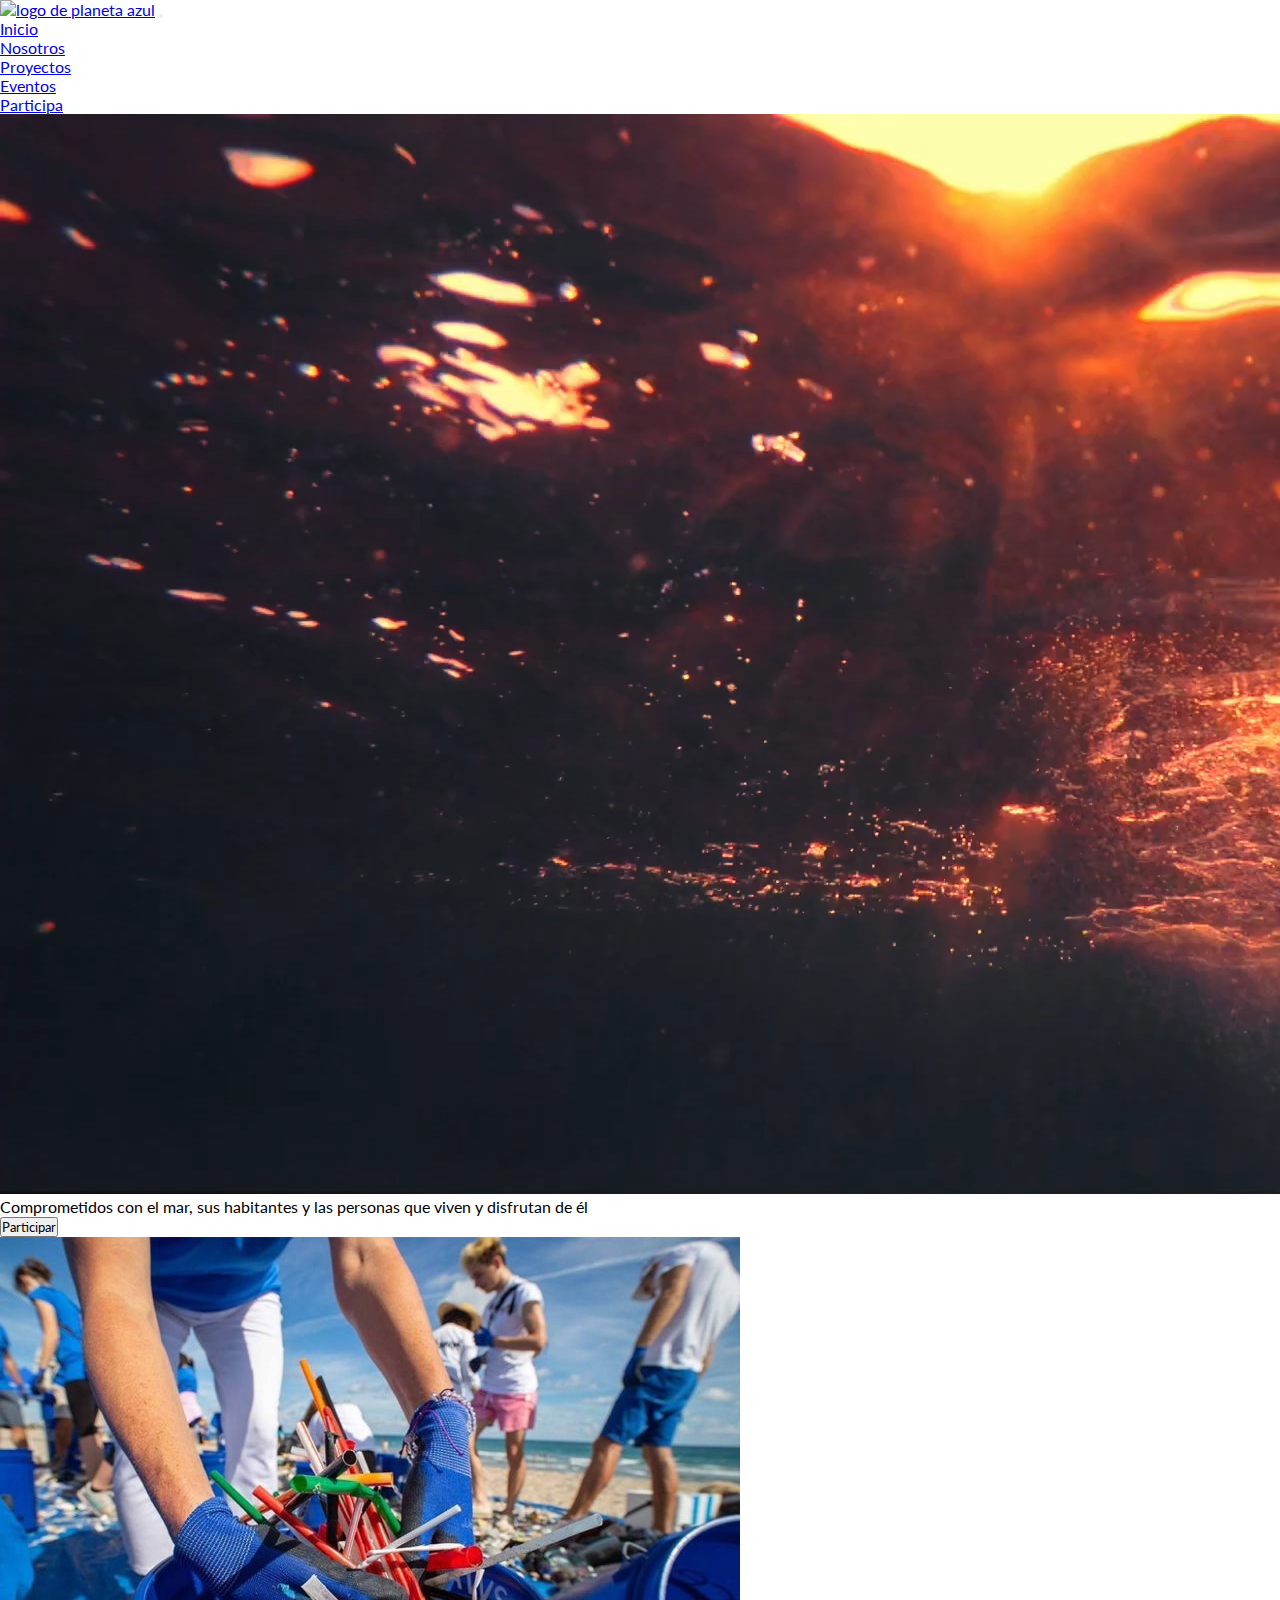
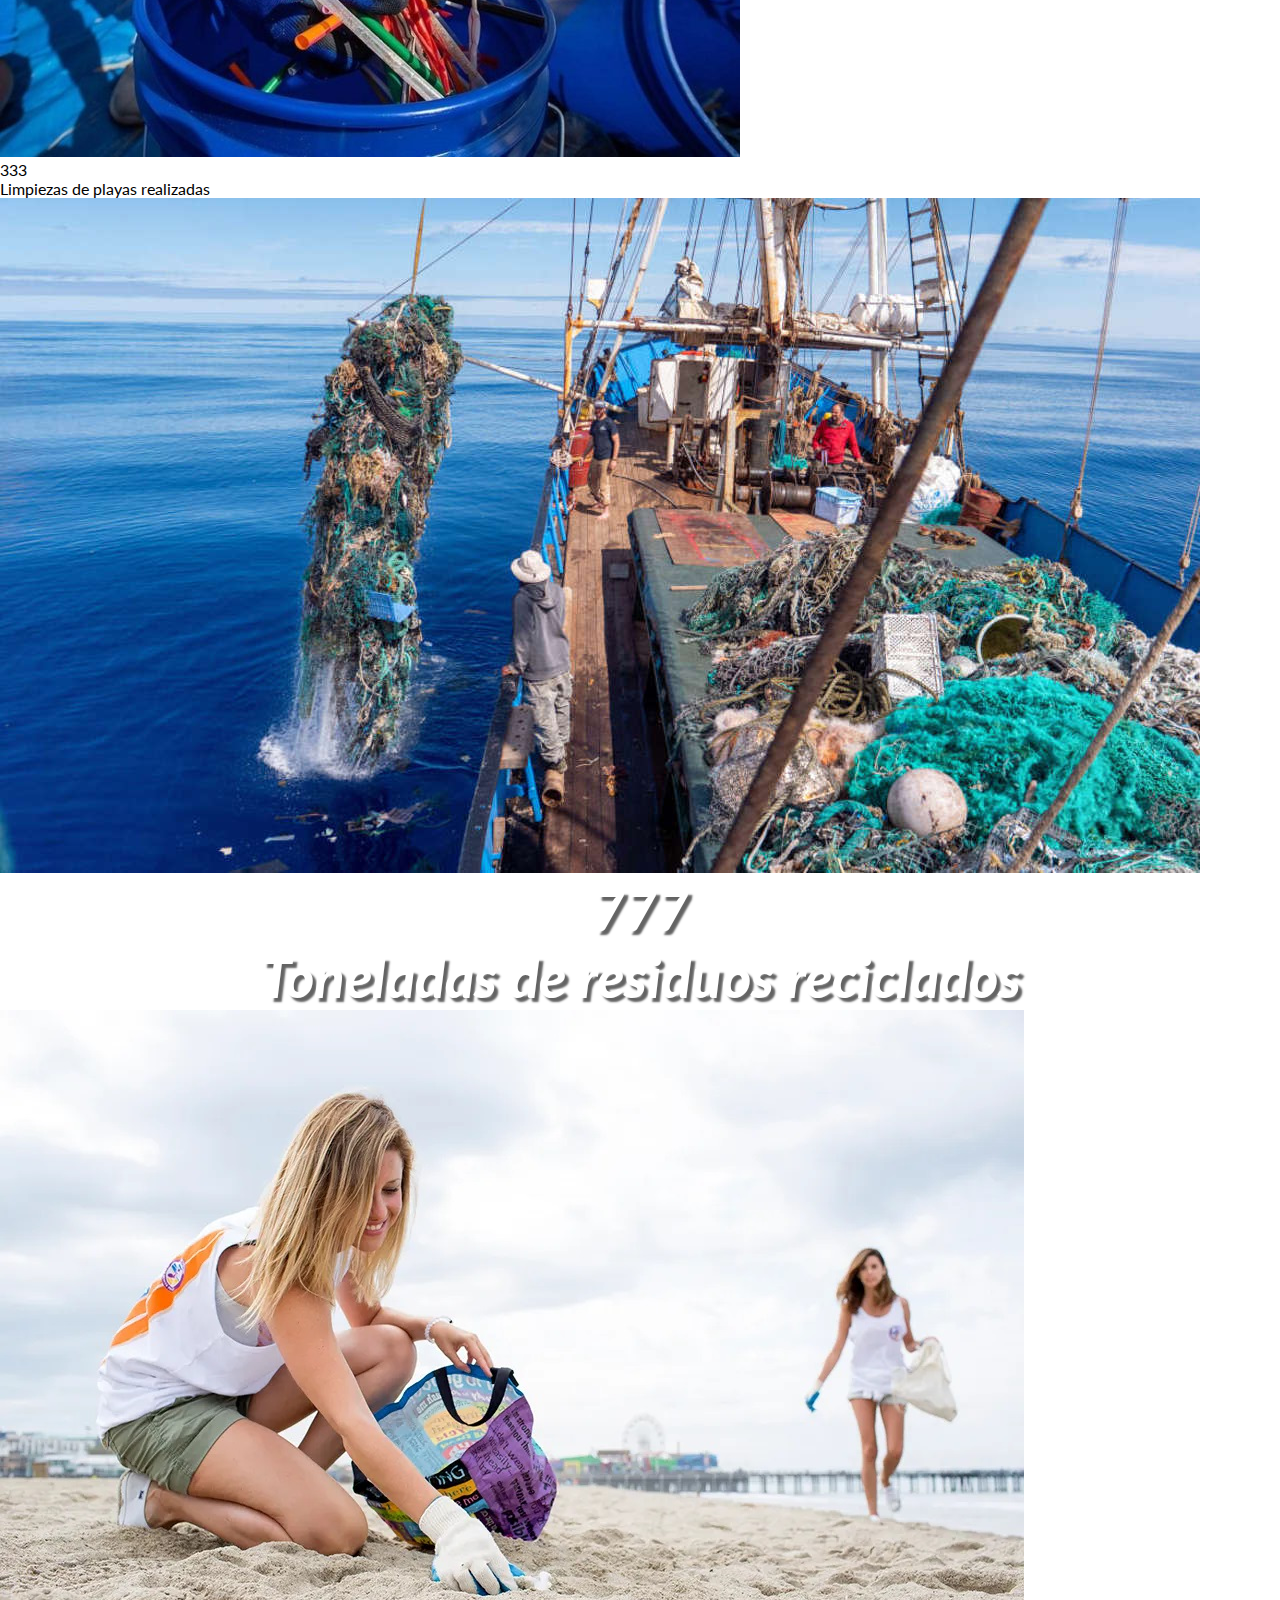
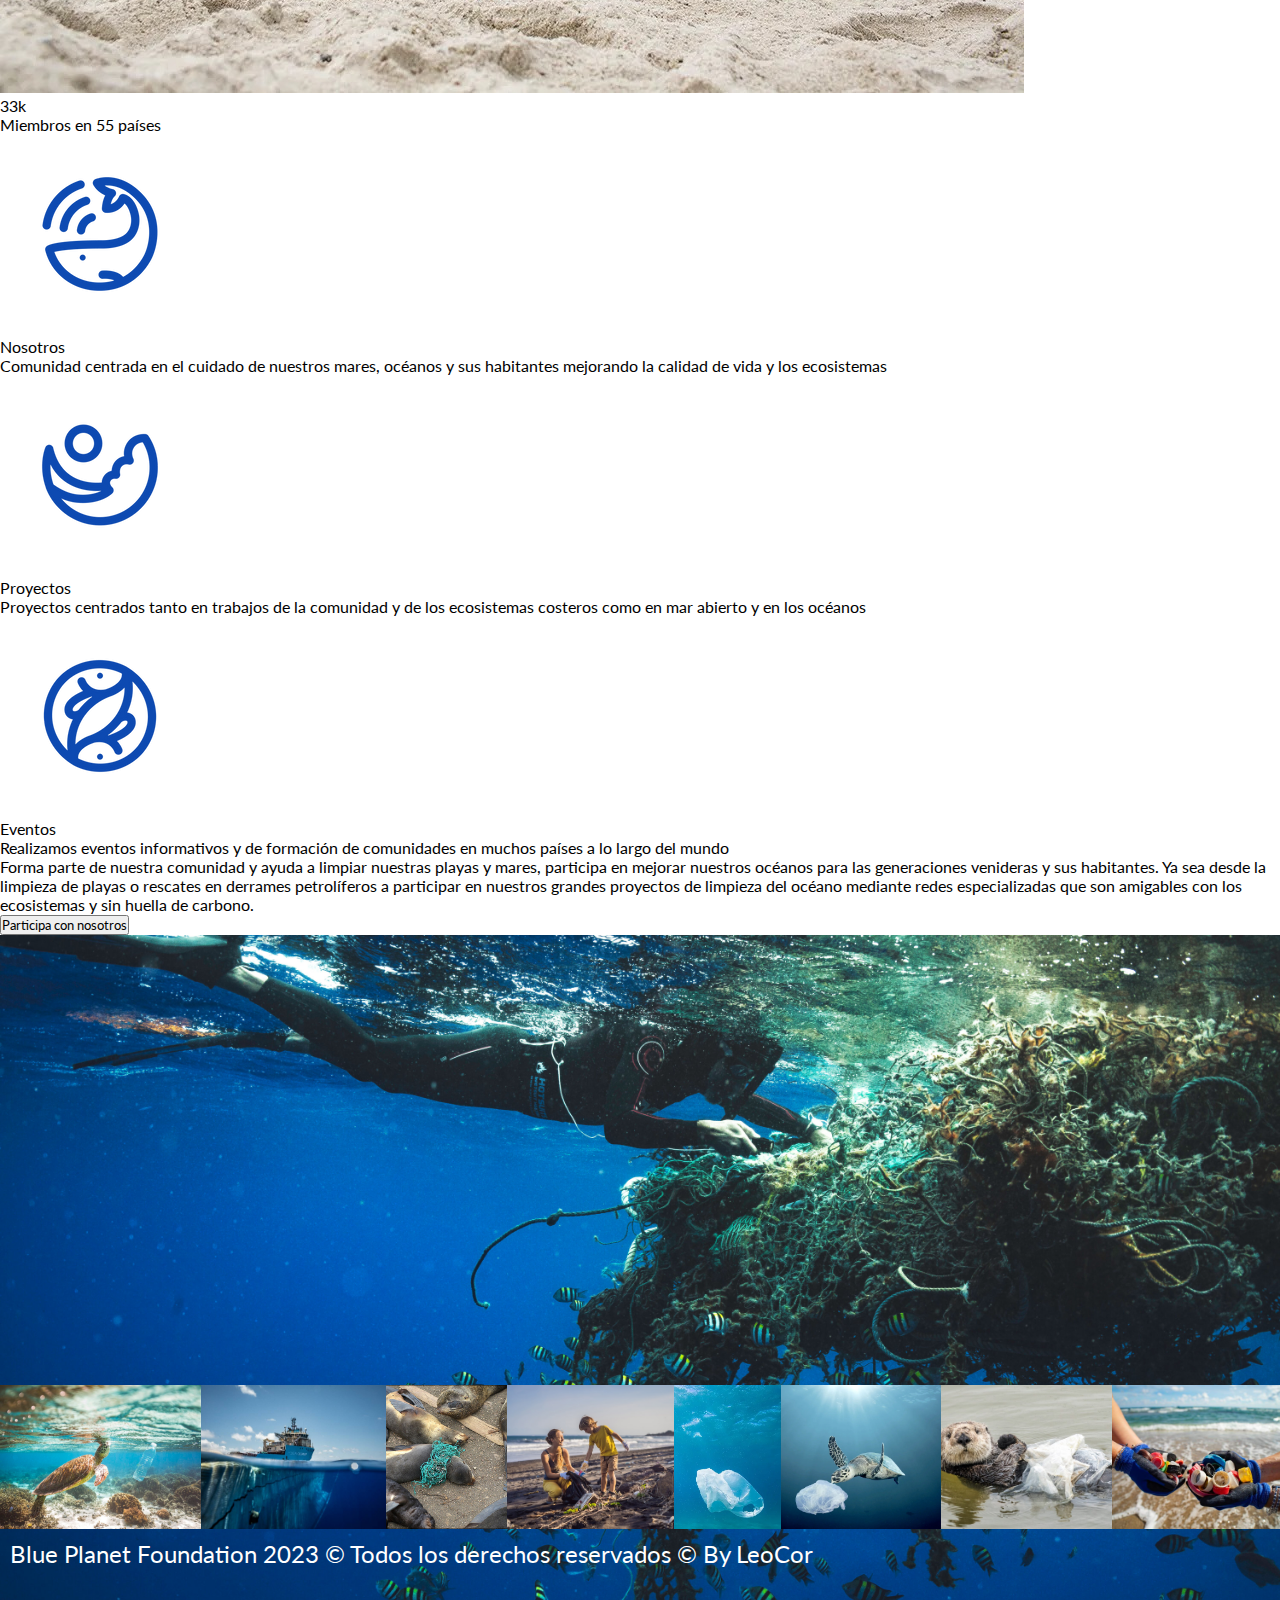
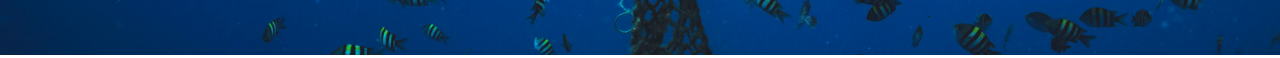
==== commit 40a7d979: "anidado" ====
--- a/index.html
+++ b/index.html
@@ -12,147 +12,144 @@
 </head>
 <body>
     <header>
-        <nav class="navbar navbar-expand-lg navbar-dark colornav w-100">
-            <div class="container-fluid">
-                <a class="navbar-brand" href="#"><img src="./assets/img/logo.jpg" alt="logo de planeta azul" class="logo"></a>
+        <nav class="navbar navbar-expand-lg navbar-dark navcontainer w-100">
+            <div class="navcontainer__div1 container-fluid">
+                <a class="navbar-brand" href="#"><img src="./assets/img/logo.jpg" alt="logo de planeta azul" class="navcontainer__div1__logo"></a>
                 <button class="navbar-toggler" type="button" data-bs-toggle="collapse" data-bs-target="#navbarNav" aria-controls="navbarNav" aria-expanded="false" aria-label="Toggle navigation">
                 <span class="navbar-toggler-icon"></span>
                 </button>
-            <div class="collapse navbar-collapse" id="navbarNav">
-                <ul class="navbar-nav w-100 navul">
-                    <li class="nav-item">
-                        <a class="nav-link active navboton" aria-current="page" href="#">Inicio</a>
+            <div class="navcontainer__div2 collapse navbar-collapse" id="navbarNav">
+                <ul class="navbar-nav w-100 navcontainer__div2__ul">
+                    <li class="navcontainer__div2__ul__li nav-item">
+                        <a class="nav-link navcontainer__div2__ul__li__button navcontainer__div2__ul__li__button__active" aria-current="page" href="#">Inicio</a>
                     </li>
-                    <li class="nav-item">
-                        <a class="nav-link navboton" href="./pages/nosotros.html">Nosotros</a>
+                    <li class="navcontainer__div2__ul__li nav-item">
+                        <a class="nav-link navcontainer__div2__ul__li__button" href="./pages/nosotros.html">Nosotros</a>
                     </li>
-                    <li class="nav-item">
-                        <a class="nav-link navboton" href="./pages/proyectos.html">Proyectos</a>
+                    <li class="navcontainer__div2__ul__li nav-item">
+                        <a class="nav-link navcontainer__div2__ul__li__button" href="./pages/proyectos.html">Proyectos</a>
                     </li>
-                    <li class="nav-item">
-                        <a class="nav-link navboton" href="./pages/eventos.html">Eventos</a>
+                    <li class="navcontainer__div2__ul__li nav-item">
+                        <a class="nav-link navcontainer__div2__ul__li__button" href="./pages/eventos.html">Eventos</a>
                     </li>
-                    <li class="nav-item">
-                        <a class="nav-link navboton" href="./pages/contacto.html">Participa</a>
+                    <li class="navcontainer__div2__ul__li nav-item">
+                        <a class="nav-link navcontainer__div2__ul__li__button" href="./pages/contacto.html">Participa</a>
                     </li>
                 </ul>
             </div>
         </nav>
     </header>
-    <main class="container-fluid main">
-        <div class="secindex1 row d-flex flex-column justify-content-center align-items-center">
-                <video autoplay muted loop class="videobg" poster="./assets/img/proyectos.png">
+    <main class="containermainindex container-fluid">
+        <div class="containermainindex__div1 row d-flex flex-column justify-content-center align-items-center">
+                <video autoplay muted loop class="containermainindex__div1__video" poster="./assets/img/proyectos.png">
                     <source src="./assets/video/index.mp4" type="video/mp4">
                 </video>
-            <div class="textindex card-img-overlay col-lg-12">
-                <p>Comprometidos con el mar, sus habitantes 
+            <div class="containermainindex__div1__div1 col-lg-12">
+                <p class="containermainindex__div1__div1__p">Comprometidos con el mar, sus habitantes 
                     y las personas que viven y disfrutan de él</p>
-                <a href="./pages/contacto.html"><button type="button" class="botonparticipar">Participar</button></a>
+                <a href="./pages/contacto.html"><button type="button" class="containermainindex__div1__div1_button">Participar</button></a>
             </div>
         </div>
-        <div class="secindex2 row h-100">
-            <div class="dataindex col-lg-4 d-flex flex-column justify-content-center align-items-center card border-0">
-                <img src="./assets/img/data1.jpg" class="card-img" alt="recolección de residuos plásticos en la playa">
-                <div class="card-img-overlay">
-                <p class="datatext">333<p>
-                <p class="datatext">Limpiezas de playas realizadas</p>
+        <div class="containermainindex__div2 row h-100">
+            <div class="containermainindex__div2_div1 col-lg-4 d-flex flex-column justify-content-center align-items-center border-0">
+                <img src="./assets/img/data1.jpg" class="containermainindex__div2_div1__img card-img" alt="recolección de residuos plásticos en la playa">
+                <div class="containermainindex__div2_div1__div">
+                <p class="containermainindex__div2_div1__p">333<br>Limpiezas de playas realizadas</p>
                 </div>
             </div>
-            <div class="dataindex col-lg-4 d-flex flex-column justify-content-center align-items-center card border-0">
-                <img src="./assets/img/data2.jpg" class="card-img" alt="recolección de residuos plásticos en los océanos">
-                <div class="card-img-overlay">
-                <p class="datatext">777<p>
-                <p class="datatext">Toneladas de residuos reciclados</p>
+            <div class="containermainindex__div2_div2 col-lg-4 d-flex flex-column justify-content-center align-items-center border-0">
+                <img src="./assets/img/data2.jpg" class="containermainindex__div2_div2__img card-img" alt="recolección de residuos plásticos en los océanos">
+                <div class="containermainindex__div2_div2__div">
+                <p class="containermainindex__div2_div2__p datatext">777<br>Toneladas de residuos reciclados</p>
                 </div>
             </div>
-            <div class="dataindex col-lg-4 d-flex flex-column justify-content-center align-items-center card border-0">
-                <img src="./assets/img/data3.jpg" class="card-img" alt="personas en la playa recolectando residuos plásticos">
-                <div class="card-img-overlay">
-                <p class="datatext">33K<p>
-                <p class="datatext">Miembros en 55 países</p>
+            <div class="containermainindex__div2_div3 col-lg-4 d-flex flex-column justify-content-center align-items-center border-0">
+                <img src="./assets/img/data3.jpg" class="containermainindex__div2_div3__img card-img" alt="personas en la playa recolectando residuos plásticos">
+                <div class="containermainindex__div2_div3__div">
+                <p class="containermainindex__div2_div3__p">33k<br>Miembros en 55 países</p>
                 </div>
             </div>
-            <div class="dataindex col-lg-4 d-flex flex-column justify-content-center align-items-center">
+            <div class="containermainindex__div2_div4 col-lg-4 d-flex flex-column justify-content-center align-items-center">
                 <div>
                     <a href="./pages/nosotros.html"><img src="./assets/img/iconnosotros.webp" alt="icono nosotros"></a>
                 </div>
-                <div class="accesstextindextitle">
-                    <p>Nosotros</p>
+                <div class="containermainindex__div2_div4__div1">
+                    <p class="containermainindex__div2_div4__div1__p">Nosotros</p>
                 </div>
-                <div class="accesstextindex">
-                    <p>Comunidad centrada en el cuidado de nuestros mares, océanos y sus habitantes mejorando la calidad de vida y los ecosistemas</p>
+                <div class="containermainindex__div2_div4__div2">
+                    <p class="containermainindex__div2_div4__div2__p">Comunidad centrada en el cuidado de nuestros mares, océanos y sus habitantes mejorando la calidad de vida y los ecosistemas</p>
                 </div>
             </div>
-            <div class="dataindex col-lg-4 d-flex flex-column justify-content-center align-items-center">
+            <div class="containermainindex__div2_div5 col-lg-4 d-flex flex-column justify-content-center align-items-center">
                 <div>
                     <a href="./pages/proyectos.html"><img src="./assets/img/iconproyectos.webp" alt="icono proyectos"></a>
                 </div>
-                <div class="accesstextindextitle">
-                    <p>Proyectos</p>
+                <div class="containermainindex__div2_div5__div1">
+                    <p class="containermainindex__div2_div5__div1__p">Proyectos</p>
                 </div>
-                <div class="accesstextindex">
-                    <p>Proyectos centrados tanto en trabajos de la comunidad y de los ecosistemas costeros como en mar abierto y en los océanos</p>
+                <div class="containermainindex__div2_div5__div2">
+                    <p class="containermainindex__div2_div5__div2__p">Proyectos centrados tanto en trabajos de la comunidad y de los ecosistemas costeros como en mar abierto y en los océanos</p>
                 </div>
             </div>
-            <div class="dataindex col-lg-4 d-flex flex-column justify-content-center align-items-center">
+            <div class="containermainindex__div2_div6 col-lg-4 d-flex flex-column justify-content-center align-items-center">
                 <div>
                     <a href="./pages/eventos.html"><img src="./assets/img/iconeventos.webp" alt="icono eventos"></a>
                 </div>
-                <div class="accesstextindextitle">
-                    <p>Eventos</p>
+                <div class="containermainindex__div2_div6__div1">
+                    <p class="containermainindex__div2_div6__div1__p">Eventos</p>
                 </div>
-                <div class="accesstextindex">
-                    <p>Realizamos eventos informativos y de formación de comunidades en muchos países a lo largo del mundo</p>
+                <div class="containermainindex__div2_div6__div2">
+                    <p class="containermainindex__div2_div6__div2__p">Realizamos eventos informativos y de formación de comunidades en muchos países a lo largo del mundo</p>
                 </div>
             </div>
         </div>
-        <div class="row">
-            <div class="secindex3 d-flex flex-row justify-content-center align-items-center">
-                <div class="col-lg-6 sectextunirse">
-                    <p class="textindexunirse">Forma parte de nuestra comunidad y ayuda a limpiar nuestras playas y mares, participa en mejorar nuestros océanos para las generaciones venideras y sus habitantes. Ya sea desde la limpieza de playas o rescates en derrames petrolíferos a participar en nuestros grandes proyectos de limpieza del océano mediante redes especializadas que son amigables con los ecosistemas y sin huella de carbono.</p>
-                    <a href="./pages/contacto.html"><button type="button" class="botonparticipar2">Participa con nosotros</button></a>
+        <div class="containermainindex__div3 row">
+            <div class="containermainindex__div3__div1 d-flex flex-row justify-content-center align-items-center">
+                <div class="containermainindex__div3__div1__div1 col-lg-6">
+                    <p class="containermainindex__div3__div1__div1__p">Forma parte de nuestra comunidad y ayuda a limpiar nuestras playas y mares, participa en mejorar nuestros océanos para las generaciones venideras y sus habitantes. Ya sea desde la limpieza de playas o rescates en derrames petrolíferos a participar en nuestros grandes proyectos de limpieza del océano mediante redes especializadas que son amigables con los ecosistemas y sin huella de carbono.</p>
+                    <a href="./pages/contacto.html"><button type="button" class="containermainindex__div3__div1__div1__button">Participa con nosotros</button></a>
                 </div>
-                <div class="index3 col-lg-6 justify-content-center align-items-center card border-0">
-                    <img src="./assets/img/indexunirse.jpg" alt="hombre buceando junto a redes abandonas en el océano" class="imgunirse">
+                <div class="containermainindex__div3__div1__div2 col-lg-6 justify-content-center align-items-center card border-0">
+                    <img src="./assets/img/indexunirse.jpg" alt="hombre buceando junto a redes abandonas en el océano" class="containermainindex__div3__div1__div2__img">
                 </div>
             </div>
         </div>
-        <div class="secindex4 row h-100">
-            <div class="col-lg-3 d-flex flex-column justify-content-center align-items-center card border-0">
-                <img src="./assets/img/indexa1.jpg" class="card-img" alt="tortuga nadando junto a botella plástica">
+        <div class="containermainindex__div4 secindex4 row h-100">
+            <div class="containermainindex__div4__div1 col-lg-3 d-flex flex-column justify-content-center align-items-center card border-0">
+                <img src="./assets/img/indexa1.jpg" class="containermainindex__div4__div1__img" alt="tortuga nadando junto a botella plástica">
             </div>
-            <div class="col-lg-3 d-flex flex-column justify-content-center align-items-center card border-0">
-                <img src="./assets/img/indexa2.jpg" class="card-img" alt="embarcación utilizando redes para recoger residuos plásticos en el océano">
+            <div class="containermainindex__div4__div2 col-lg-3 d-flex flex-column justify-content-center align-items-center card border-0">
+                <img src="./assets/img/indexa2.jpg" class="containermainindex__div4__div2__img" alt="embarcación utilizando redes para recoger residuos plásticos en el océano">
             </div>
-            <div class="col-lg-3 d-flex flex-column justify-content-center align-items-center card border-0">
-                <img src="./assets/img/indexa3.jpg" class="card-img" alt="foca joven enredada entre redes plásticas abandonadas">
+            <div class="containermainindex__div4__div3 col-lg-3 d-flex flex-column justify-content-center align-items-center card border-0">
+                <img src="./assets/img/indexa3.jpg" class="containermainindex__div4__div3__img" alt="foca joven enredada entre redes plásticas abandonadas">
             </div>
-            <div class="col-lg-3 d-flex flex-column justify-content-center align-items-center card border-0">
-                <img src="./assets/img/indexa4.jpg" class="card-img" alt="madre e hijo recolectando residuos plásticos en la playa">
+            <div class="containermainindex__div4__div4 col-lg-3 d-flex flex-column justify-content-center align-items-center card border-0">
+                <img src="./assets/img/indexa4.jpg" class="containermainindex__div4__div4__img" alt="madre e hijo recolectando residuos plásticos en la playa">
             </div>
-            <div class="col-lg-3 d-flex flex-column justify-content-center align-items-center card border-0">
-                <img src="./assets/img/indexa5.jpg" class="card-img" alt="bolsa plástica flotando en el océano">
+            <div class="containermainindex__div4__div5 col-lg-3 d-flex flex-column justify-content-center align-items-center card border-0">
+                <img src="./assets/img/indexa5.jpg" class="containermainindex__div4__div5_img" alt="bolsa plástica flotando en el océano">
             </div>
-            <div class="col-lg-3 d-flex flex-column justify-content-center align-items-center card border-0">
-                <img src="./assets/img/indexa6.jpg" class="card-img" alt="tortuga marina nadando junto a bolsa plástica en el océano">
+            <div class="containermainindex__div4__div6 col-lg-3 d-flex flex-column justify-content-center align-items-center card border-0">
+                <img src="./assets/img/indexa6.jpg" class="containermainindex__div4__div6__img" alt="tortuga marina nadando junto a bolsa plástica en el océano">
             </div>
-            <div class="col-lg-3 d-flex flex-column justify-content-center align-items-center card border-0">
-                <img src="./assets/img/indexa7.jpg" class="card-img" alt="nutria marina mordisqueando bolsa plástica">
+            <div class="containermainindex__div4__div7 col-lg-3 d-flex flex-column justify-content-center align-items-center card border-0">
+                <img src="./assets/img/indexa7.jpg" class="containermainindex__div4__div7__img" alt="nutria marina mordisqueando bolsa plástica">
             </div>
-            <div class="col-lg-3 d-flex flex-column justify-content-center align-items-center card border-0">
-                <img src="./assets/img/indexa8.jpg" class="card-img" alt="manos recogiendo plásticos en la playa">
+            <div class="containermainindex__div4__div8 col-lg-3 d-flex flex-column justify-content-center align-items-center card border-0">
+                <img src="./assets/img/indexa8.jpg" class="containermainindex__div4__div8__img" alt="manos recogiendo plásticos en la playa">
             </div>
         </div>
     </main>
     <footer class="footer">
-        <div class="d-flex justify-content-center align-items-center justify-content-around">
+        <div class="footer__div d-flex justify-content-center align-items-center justify-content-around">
             <div>
                 <p>Blue Planet Foundation 2023 © Todos los derechos reservados © By LeoCor</p>
             </div>
-            <div class="footer__redes">
-                <a href="https://twitter.com/" target="_blank"><i class="footer__redes__i fa-brands fa-square-twitter"></i></a>
-                <a href="https://www.facebook.com/" target="_blank"><i class="footer__redes__i fa-brands fa-square-facebook"></i></a>
-                <a href="https://www.instagram.com/" target="_blank"><i class="footer__redes__i fa-brands fa-instagram"></i></a>
+            <div class="footer__div__redes">
+                <a href="https://twitter.com/" target="_blank"><i class="footer__div__redes__i fa-brands fa-square-twitter"></i></a>
+                <a href="https://www.facebook.com/" target="_blank"><i class="footer__div__redes__i fa-brands fa-square-facebook"></i></a>
+                <a href="https://www.instagram.com/" target="_blank"><i class="footer__div__redes__i fa-brands fa-instagram"></i></a>
             </div>
         </div>
     </footer>
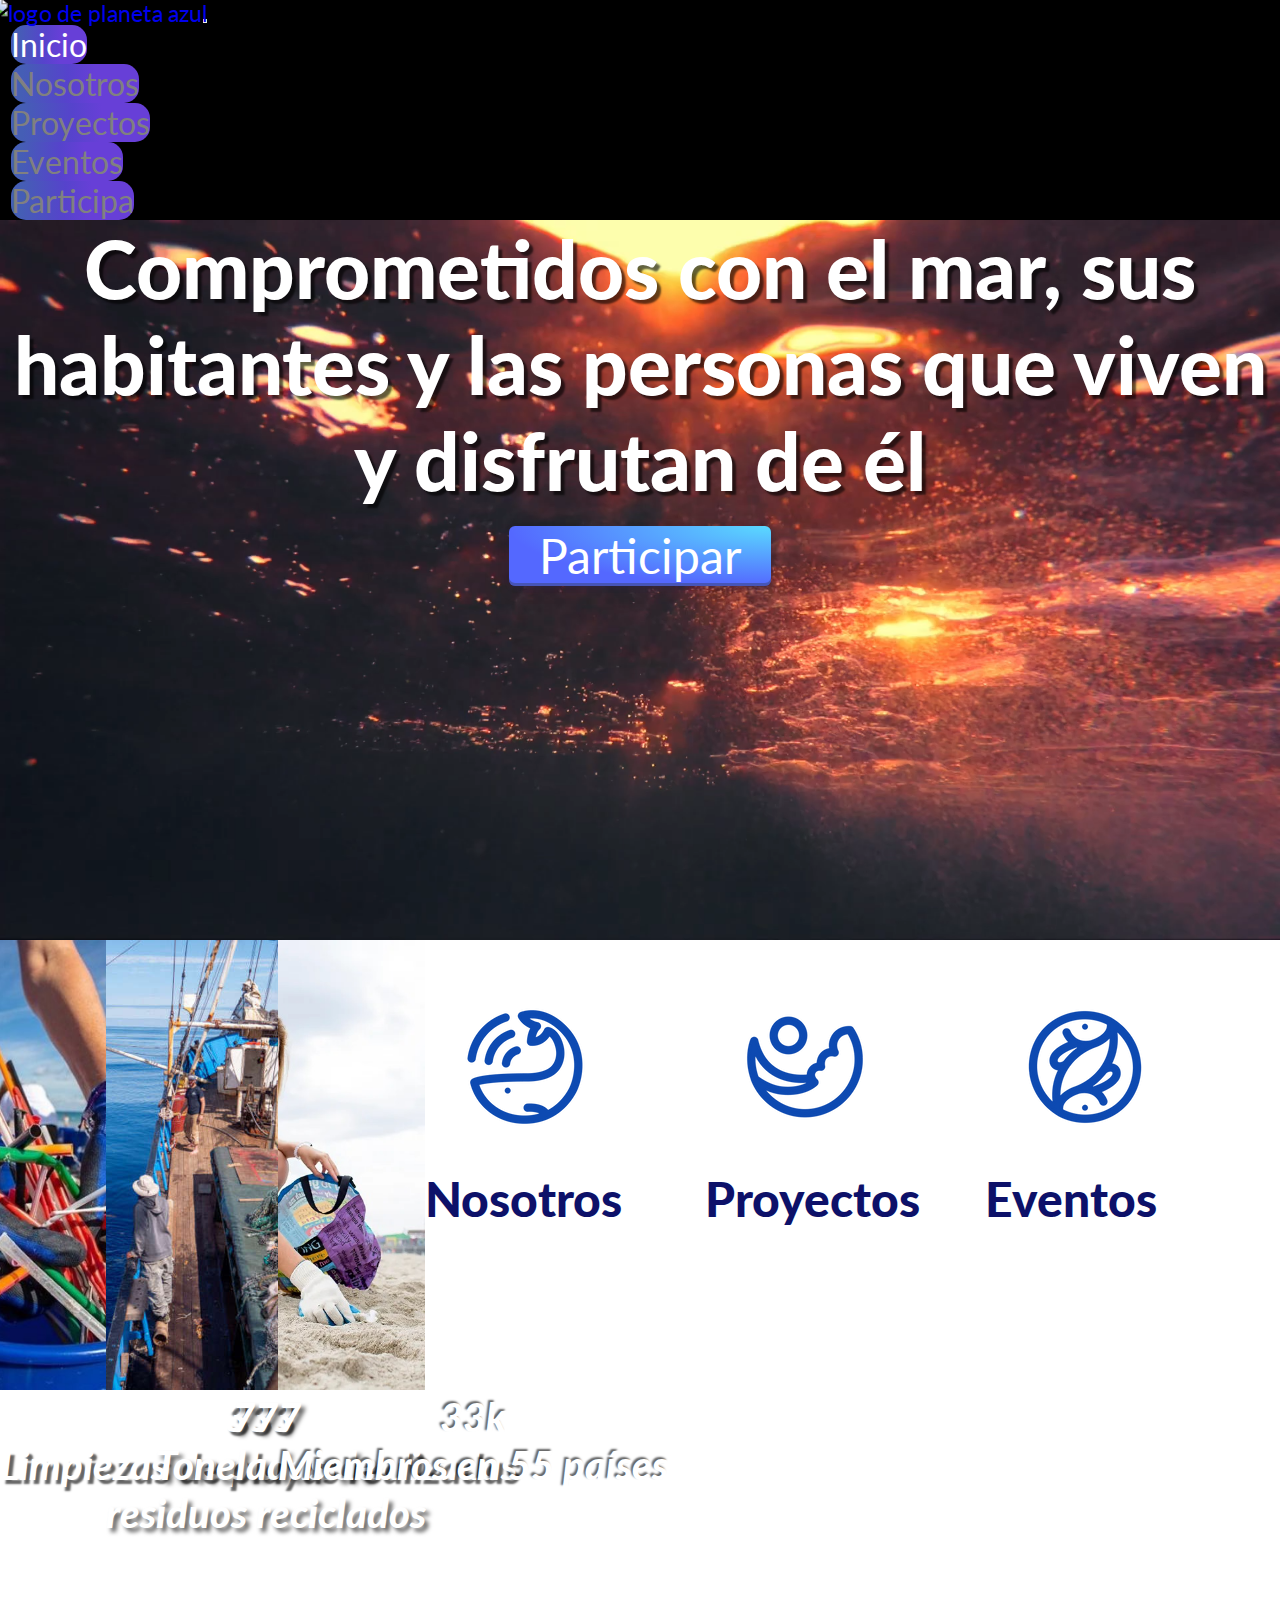
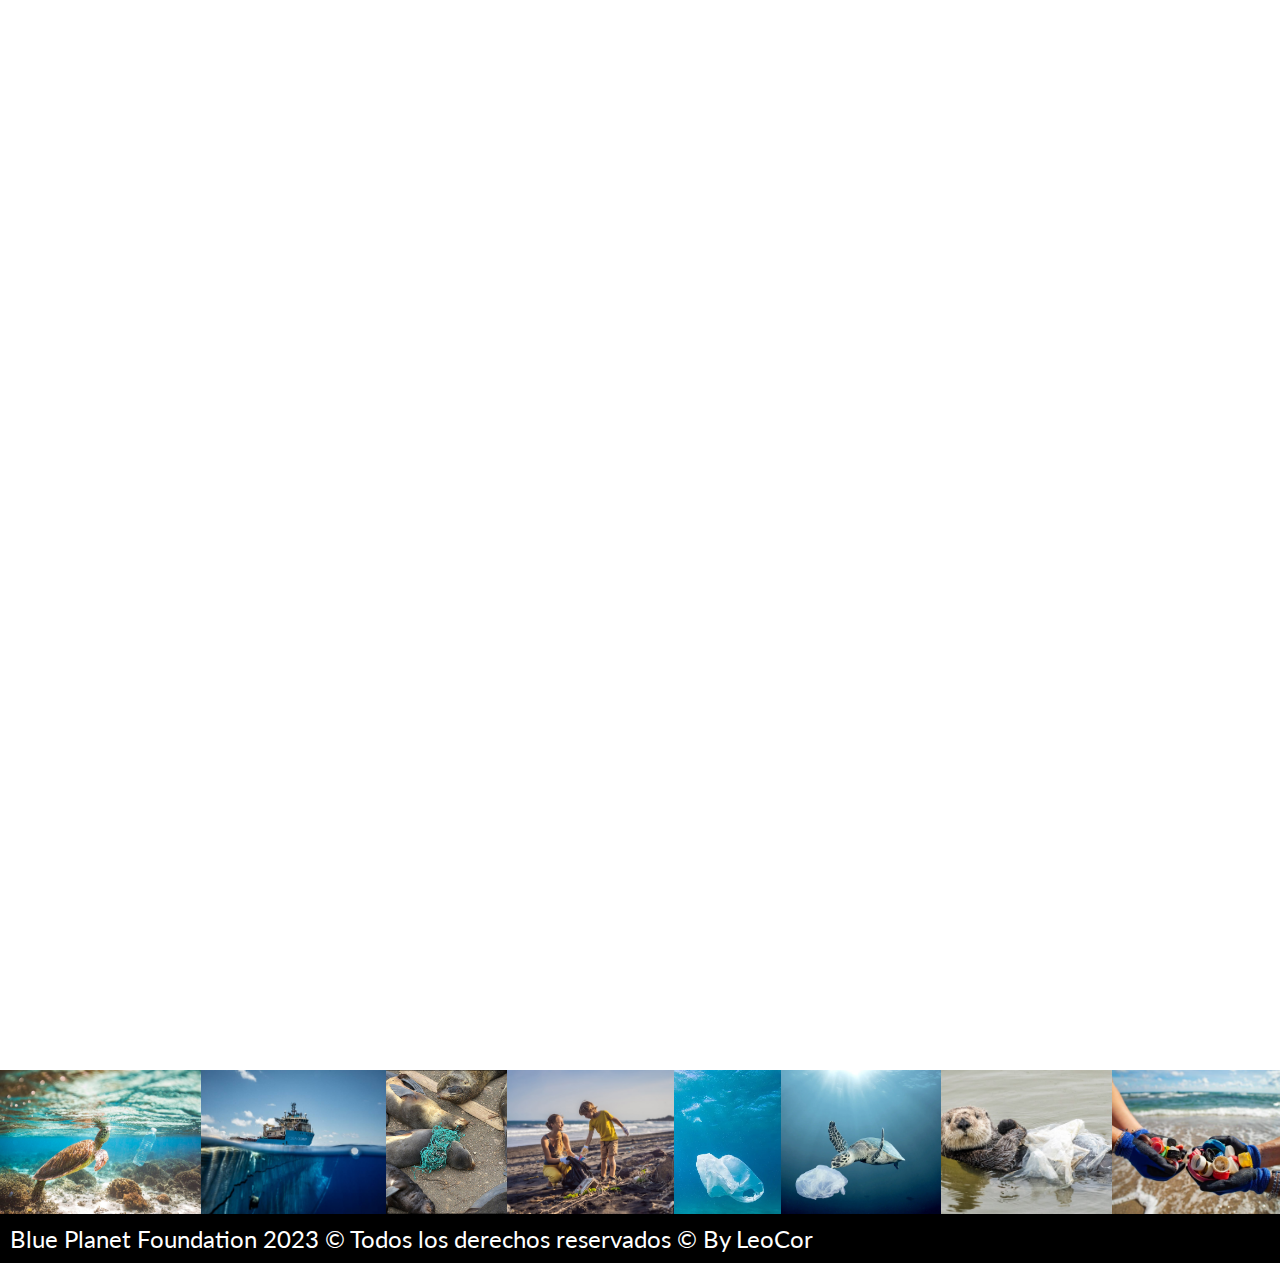
==== commit c5f1799c: "proyecto terminado con media y animaciones implementadas" ====
--- a/index.html
+++ b/index.html
@@ -4,10 +4,13 @@
     <meta charset="UTF-8">
     <meta http-equiv="X-UA-Compatible" content="IE=edge">
     <meta name="viewport" content="width=device-width, initial-scale=1">
+    <meta name="description" content="ONG Comprometida con el mar, sus habitantes y las personas que viven y disfrutan de él, aplicando la creación de comunidades y sistemas sostenibles a lo largo del mundo.">
+    <meta name="keywords" content="ONG fundación océano limpio mar playa comunidades ecosistemas sostenible">
     <title>Blue Planet</title>
     <link rel="shortcut icon" href="./favicon.ico" type="image/x-icon" >
     <link href="https://cdn.jsdelivr.net/npm/bootstrap@5.0.2/dist/css/bootstrap.min.css" rel="stylesheet" integrity="sha384-EVSTQN3/azprG1Anm3QDgpJLIm9Nao0Yz1ztcQTwFspd3yD65VohhpuuCOmLASjC" crossorigin="anonymous">
     <script src="https://kit.fontawesome.com/2fac367478.js" crossorigin="anonymous"></script>
+    <link rel="stylesheet" href="https://unpkg.com/aos@next/dist/aos.css" />
     <link rel="stylesheet" href="./scss/style.css">
 </head>
 <body>
@@ -44,9 +47,9 @@
                 <video autoplay muted loop class="containermainindex__div1__video" poster="./assets/img/proyectos.png">
                     <source src="./assets/video/index.mp4" type="video/mp4">
                 </video>
-            <div class="containermainindex__div1__div1 col-lg-12">
-                <p class="containermainindex__div1__div1__p">Comprometidos con el mar, sus habitantes 
-                    y las personas que viven y disfrutan de él</p>
+            <div class="containermainindex__div1__div1 card-img-overlay col-lg-12">
+                <h1 class="containermainindex__div1__div1__h1">Comprometidos con el mar, sus habitantes 
+                    y las personas que viven y disfrutan de él</h1>
                 <a href="./pages/contacto.html"><button type="button" class="containermainindex__div1__div1_button">Participar</button></a>
             </div>
         </div>
@@ -60,7 +63,7 @@
             <div class="containermainindex__div2_div2 col-lg-4 d-flex flex-column justify-content-center align-items-center border-0">
                 <img src="./assets/img/data2.jpg" class="containermainindex__div2_div2__img card-img" alt="recolección de residuos plásticos en los océanos">
                 <div class="containermainindex__div2_div2__div">
-                <p class="containermainindex__div2_div2__p datatext">777<br>Toneladas de residuos reciclados</p>
+                <p class="containermainindex__div2_div2__p">777<br>Toneladas de<br>residuos reciclados</p>
                 </div>
             </div>
             <div class="containermainindex__div2_div3 col-lg-4 d-flex flex-column justify-content-center align-items-center border-0">
@@ -69,44 +72,44 @@
                 <p class="containermainindex__div2_div3__p">33k<br>Miembros en 55 países</p>
                 </div>
             </div>
-            <div class="containermainindex__div2_div4 col-lg-4 d-flex flex-column justify-content-center align-items-center">
+            <div class="containermainindex__div2_div4 col-lg-4 d-flex flex-column align-items-center">
                 <div>
-                    <a href="./pages/nosotros.html"><img src="./assets/img/iconnosotros.webp" alt="icono nosotros"></a>
+                    <a href="./pages/nosotros.html"><img src="./assets/img/iconnosotros.webp" alt="icono nosotros" class="iconmain"></a>
                 </div>
                 <div class="containermainindex__div2_div4__div1">
-                    <p class="containermainindex__div2_div4__div1__p">Nosotros</p>
+                    <h2 class="containermainindex__div2_div4__div1__h2">Nosotros</h2>
                 </div>
                 <div class="containermainindex__div2_div4__div2">
-                    <p class="containermainindex__div2_div4__div2__p">Comunidad centrada en el cuidado de nuestros mares, océanos y sus habitantes mejorando la calidad de vida y los ecosistemas</p>
+                    <p data-aos="fade-down" data-aos-duration="1000" class="containermainindex__div2_div4__div2__p">Comunidad centrada en el cuidado de nuestros mares, océanos y sus habitantes mejorando la calidad de vida y los ecosistemas</p>
                 </div>
             </div>
-            <div class="containermainindex__div2_div5 col-lg-4 d-flex flex-column justify-content-center align-items-center">
+            <div class="containermainindex__div2_div5 col-lg-4 d-flex flex-column align-items-center">
                 <div>
-                    <a href="./pages/proyectos.html"><img src="./assets/img/iconproyectos.webp" alt="icono proyectos"></a>
+                    <a href="./pages/proyectos.html"><img src="./assets/img/iconproyectos.webp" alt="icono proyectos" class="iconmain"></a>
                 </div>
                 <div class="containermainindex__div2_div5__div1">
-                    <p class="containermainindex__div2_div5__div1__p">Proyectos</p>
+                    <h2 class="containermainindex__div2_div5__div1__h2">Proyectos</h2>
                 </div>
                 <div class="containermainindex__div2_div5__div2">
-                    <p class="containermainindex__div2_div5__div2__p">Proyectos centrados tanto en trabajos de la comunidad y de los ecosistemas costeros como en mar abierto y en los océanos</p>
+                    <p data-aos="fade-down" data-aos-duration="1500" class="containermainindex__div2_div5__div2__p">Proyectos centrados tanto en trabajos de la comunidad y de los ecosistemas costeros como en mar abierto y en los océanos</p>
                 </div>
             </div>
-            <div class="containermainindex__div2_div6 col-lg-4 d-flex flex-column justify-content-center align-items-center">
+            <div class="containermainindex__div2_div6 col-lg-4 d-flex flex-column align-items-center">
                 <div>
-                    <a href="./pages/eventos.html"><img src="./assets/img/iconeventos.webp" alt="icono eventos"></a>
+                    <a href="./pages/eventos.html"><img src="./assets/img/iconeventos.webp" alt="icono eventos" class="iconmain"></a>
                 </div>
                 <div class="containermainindex__div2_div6__div1">
-                    <p class="containermainindex__div2_div6__div1__p">Eventos</p>
+                    <h2 class="containermainindex__div2_div6__div1__h2">Eventos</h2>
                 </div>
                 <div class="containermainindex__div2_div6__div2">
-                    <p class="containermainindex__div2_div6__div2__p">Realizamos eventos informativos y de formación de comunidades en muchos países a lo largo del mundo</p>
+                    <p data-aos="fade-down" data-aos-duration="2000" class="containermainindex__div2_div6__div2__p">Realizamos eventos informativos y de formación de comunidades en muchos países a lo largo del mundo</p>
                 </div>
             </div>
         </div>
-        <div class="containermainindex__div3 row">
+        <div data-aos="fade-down" data-aos-duration="2000" data-aos-offset="300" class="containermainindex__div3 row">
             <div class="containermainindex__div3__div1 d-flex flex-row justify-content-center align-items-center">
                 <div class="containermainindex__div3__div1__div1 col-lg-6">
-                    <p class="containermainindex__div3__div1__div1__p">Forma parte de nuestra comunidad y ayuda a limpiar nuestras playas y mares, participa en mejorar nuestros océanos para las generaciones venideras y sus habitantes. Ya sea desde la limpieza de playas o rescates en derrames petrolíferos a participar en nuestros grandes proyectos de limpieza del océano mediante redes especializadas que son amigables con los ecosistemas y sin huella de carbono.</p>
+                    <p class="containermainindex__div3__div1__div1__p">Forma parte de nuestra comunidad y ayuda a limpiar nuestras playas y mares, participa en mejorar nuestros océanos para las generaciones venideras y sus habitantes.
                     <a href="./pages/contacto.html"><button type="button" class="containermainindex__div3__div1__div1__button">Participa con nosotros</button></a>
                 </div>
                 <div class="containermainindex__div3__div1__div2 col-lg-6 justify-content-center align-items-center card border-0">
@@ -154,5 +157,9 @@
         </div>
     </footer>
     <script src="https://cdn.jsdelivr.net/npm/bootstrap@5.0.2/dist/js/bootstrap.bundle.min.js" integrity="sha384-MrcW6ZMFYlzcLA8Nl+NtUVF0sA7MsXsP1UyJoMp4YLEuNSfAP+JcXn/tWtIaxVXM" crossorigin="anonymous"></script>
+    <script src="https://unpkg.com/aos@next/dist/aos.js"></script>
+    <script>
+    AOS.init();
+    </script>
 </body>
 </html>--- a/scss/style.css
+++ b/scss/style.css
@@ -6,25 +6,72 @@
   box-sizing: border-box;
 }
 
-.logo {
-  max-height: 12vh;
-}
-
-.colornav {
+.card {
+  padding: 0%;
+  max-width: auto;
+  max-height: 50vh;
+  background-color: black;
+  border-radius: 0;
+  padding: 0%;
+}
+
+.card img {
+  margin: 0%;
+  width: 100%;
+  height: 100%;
+  -o-object-fit: cover;
+     object-fit: cover;
+}
+
+.card-img-overlay {
+  position: absolute;
+  top: auto;
+  bottom: auto;
+}
+
+a {
+  text-decoration: none;
+}
+
+.iconmain:hover {
+  transform: scale(130%);
+  transition: 0.5s;
+}
+
+@media (max-width: 760px) {
+  video {
+    display: none;
+  }
+}
+@media (min-width: 761px) and (max-width: 1200px) {
+  .map {
+    width: 300px;
+  }
+}
+/*extend en mainenventos*/
+.navcontainer {
   background-color: black;
   font-size: 1.3rem;
 }
-
-.navboton {
+.navcontainer .navcontainer__div1 .navcontainer__div1__logo {
+  max-height: 12vh;
+}
+.navcontainer .navcontainer__div1 .navcontainer__div1__logo:hover {
+  transform: scale(110%);
+  transition: 0.5s;
+}
+.navcontainer .navcontainer__div2 .navcontainer__div2__ul {
+  justify-content: right;
+}
+.navcontainer .navcontainer__div2 .navcontainer__div2__ul .navcontainer__div2__ul__li .navcontainer__div2__ul__li__button {
   background-image: linear-gradient(92.88deg, #455EB5 9.16%, #5643CC 43.89%, #673FD7 64.72%);
   border-radius: 15px;
   border-style: none;
   box-sizing: border-box;
-  color: white;
+  color: gray;
   margin: 11px;
   text-align: center;
   justify-content: center;
-  text-shadow: rgba(0, 0, 0, 0.25) 0 3px 8px;
   transition: all 0.5s;
   -moz-user-select: none;
        user-select: none;
@@ -32,24 +79,35 @@
   touch-action: manipulation;
   font-size: 2rem;
 }
-
-.navul {
-  justify-content: right;
-}
-
-.secindex1 {
+.navcontainer .navcontainer__div2 .navcontainer__div2__ul .navcontainer__div2__ul__li .navcontainer__div2__ul__li__button__active {
+  color: white;
+}
+.navcontainer .navcontainer__div2 .navcontainer__div2__ul .navcontainer__div2__ul__li .navcontainer__div2__ul__li__button:hover {
+  color: white;
+  text-shadow: 4px 4px 0px rgba(0, 0, 0, 0.22);
+  transform: scale(110%);
+  transition: 0.5s;
+}
+
+.containermainindex .containermainindex__div1 {
   padding: 0%;
   display: flex;
   background-color: black;
   min-width: 100vh;
 }
-
-.videobg {
+.containermainindex .containermainindex__div1 .containermainindex__div1__video {
   min-width: 100%;
   padding: 0%;
 }
-
-.textindex {
+.containermainindex .containermainindex__div1 .containermainindex__div1__div1 {
+  position: absolute;
+  top: auto;
+  bottom: auto;
+  align-items: center;
+  justify-content: center;
+  text-align: center;
+}
+.containermainindex .containermainindex__div1 .containermainindex__div1__div1 .containermainindex__div1__div1__h1 {
   justify-content: center;
   align-items: center;
   color: white;
@@ -60,8 +118,8 @@
   width: -moz-fit-content;
   width: fit-content;
 }
-
-.botonparticipar {
+.containermainindex .containermainindex__div1 .containermainindex__div1__div1 .containermainindex__div1__div1_button {
+  margin: 2vh;
   align-items: center;
   -webkit-appearance: none;
      -moz-appearance: none;
@@ -87,13 +145,17 @@
   text-align: left;
   font-size: 3rem;
 }
-
-.secindex2 {
+.containermainindex .containermainindex__div1 .containermainindex__div1__div1 .containermainindex__div1__div1_button:hover {
+  background-image: radial-gradient(100% 100% at 100% 0, #fafafa 0, #5468ff 100%);
+  text-shadow: 4px 4px 2px rgba(0, 0, 0, 0.33);
+  transition: 0.3s;
+  transform: scale(110%);
+}
+.containermainindex .containermainindex__div2 {
   display: flex;
   background-color: white;
 }
-
-.card {
+.containermainindex .containermainindex__div2 .containermainindex__div2_div1 {
   padding: 0%;
   max-width: auto;
   max-height: 50vh;
@@ -101,66 +163,147 @@
   border-radius: 0;
   padding: 0%;
 }
-
-.card img {
+.containermainindex .containermainindex__div2 .containermainindex__div2_div1 .containermainindex__div2_div1__img {
   margin: 0%;
   width: 100%;
   height: 100%;
   -o-object-fit: cover;
      object-fit: cover;
 }
-
-.card-img-overlay {
+.containermainindex .containermainindex__div2 .containermainindex__div2_div1 .containermainindex__div2_div1__div {
   position: absolute;
   top: auto;
   bottom: auto;
 }
-
-.datatext {
-  color: white;
-  font-size: 3.5rem;
+.containermainindex .containermainindex__div2 .containermainindex__div2_div1 .containermainindex__div2_div1__p {
+  color: white;
+  font-size: 2.5rem;
   font-weight: 900;
   font-style: italic;
   text-shadow: 4px 4px 2px rgba(0, 0, 0, 0.61);
   text-align: center;
 }
-
-.accesstextindextitle {
+.containermainindex .containermainindex__div2 .containermainindex__div2_div2 {
+  padding: 0%;
+  max-width: auto;
+  max-height: 50vh;
+  background-color: black;
+  border-radius: 0;
+  padding: 0%;
+}
+.containermainindex .containermainindex__div2 .containermainindex__div2_div2 .containermainindex__div2_div2__img {
+  margin: 0%;
+  width: 100%;
+  height: 100%;
+  -o-object-fit: cover;
+     object-fit: cover;
+}
+.containermainindex .containermainindex__div2 .containermainindex__div2_div2 .containermainindex__div2_div2__div {
+  position: absolute;
+  top: auto;
+  bottom: auto;
+}
+.containermainindex .containermainindex__div2 .containermainindex__div2_div2 .containermainindex__div2_div2__p {
+  color: white;
+  font-size: 2.5rem;
+  font-weight: 900;
+  font-style: italic;
+  text-shadow: 4px 4px 4px rgba(0, 0, 0, 0.61);
+  text-align: center;
+}
+.containermainindex .containermainindex__div2 .containermainindex__div2_div3 {
+  padding: 0%;
+  max-width: auto;
+  max-height: 50vh;
+  background-color: black;
+  border-radius: 0;
+  padding: 0%;
+}
+.containermainindex .containermainindex__div2 .containermainindex__div2_div3 .containermainindex__div2_div3__img {
+  margin: 0%;
+  width: 100%;
+  height: 100%;
+  -o-object-fit: cover;
+     object-fit: cover;
+}
+.containermainindex .containermainindex__div2 .containermainindex__div2_div3 .containermainindex__div2_div3__div {
+  position: absolute;
+  top: auto;
+  bottom: auto;
+}
+.containermainindex .containermainindex__div2 .containermainindex__div2_div3 .containermainindex__div2_div3__p {
+  color: white;
+  font-size: 2.5rem;
+  font-weight: 900;
+  font-style: italic;
+  text-shadow: -2px -2px 2px rgba(0, 0, 0, 0.61);
+  text-align: center;
+}
+.containermainindex .containermainindex__div2 .containermainindex__div2_div4 {
+  margin-top: 3vh;
+}
+.containermainindex .containermainindex__div2 .containermainindex__div2_div4 .containermainindex__div2_div4__div1 .containermainindex__div2_div4__div1__h2 {
   color: #0d1169;
   font-size: 3rem;
   font-weight: 900;
 }
-
-.accesstextindex {
+.containermainindex .containermainindex__div2 .containermainindex__div2_div4 .containermainindex__div2_div4__div2 .containermainindex__div2_div4__div2__p {
   color: black;
   font-size: 2rem;
   font-weight: 700;
-}
-
-.secindex3 {
+  padding: 6vh;
+  text-align: center;
+}
+.containermainindex .containermainindex__div2 .containermainindex__div2_div5 {
+  margin-top: 3vh;
+}
+.containermainindex .containermainindex__div2 .containermainindex__div2_div5 .containermainindex__div2_div5__div1 .containermainindex__div2_div5__div1__h2 {
+  color: #0d1169;
+  font-size: 3rem;
+  font-weight: 900;
+}
+.containermainindex .containermainindex__div2 .containermainindex__div2_div5 .containermainindex__div2_div5__div2 .containermainindex__div2_div5__div2__p {
+  color: black;
+  font-size: 2rem;
+  font-weight: 700;
+  padding: 6vh;
+  text-align: center;
+}
+.containermainindex .containermainindex__div2 .containermainindex__div2_div6 {
+  margin-top: 3vh;
+}
+.containermainindex .containermainindex__div2 .containermainindex__div2_div6 .containermainindex__div2_div6__div1 .containermainindex__div2_div6__div1__h2 {
+  color: #0d1169;
+  font-size: 3rem;
+  font-weight: 900;
+}
+.containermainindex .containermainindex__div2 .containermainindex__div2_div6 .containermainindex__div2_div6__div2 .containermainindex__div2_div6__div2__p {
+  color: black;
+  font-size: 2rem;
+  font-weight: 700;
+  padding: 6vh;
+  text-align: center;
+}
+.containermainindex .containermainindex__div3 .containermainindex__div3__div1 {
   display: flex;
   background-color: rgb(255, 250, 232);
-  min-height: 80vh;
-}
-
-.sectextunirse {
-  align-items: center;
-  justify-content: center;
-  text-align: center;
-}
-
-.textindexunirse {
-  color: black;
-  font-size: 2rem;
+  min-height: 90vh;
+  padding: 10vh;
+}
+.containermainindex .containermainindex__div3 .containermainindex__div3__div1 .containermainindex__div3__div1__div1 {
+  align-items: center;
+  justify-content: center;
+  text-align: center;
+}
+.containermainindex .containermainindex__div3 .containermainindex__div3__div1 .containermainindex__div3__div1__div1 .containermainindex__div3__div1__div1__p {
+  color: black;
+  font-size: 2.5rem;
   font-weight: 700;
   margin: 2vh;
-}
-
-.imgunirse {
-  min-height: 100%;
-}
-
-.botonparticipar2 {
+  line-height: 2;
+}
+.containermainindex .containermainindex__div3 .containermainindex__div3__div1 .containermainindex__div3__div1__div1 .containermainindex__div3__div1__div1__button {
+  margin: 4vh;
   align-items: center;
   -webkit-appearance: none;
      -moz-appearance: none;
@@ -184,29 +327,148 @@
   padding-right: 30px;
   position: relative;
   text-align: left;
-  font-size: 3rem;
-  margin: 3vh;
-}
-
-.secindex4 {
+  font-size: 2rem;
+}
+.containermainindex .containermainindex__div3 .containermainindex__div3__div1 .containermainindex__div3__div1__div1 .containermainindex__div3__div1__div1__button:hover {
+  background-image: radial-gradient(100% 100% at 100% 0, #fafafa 0, #5468ff 100%);
+  text-shadow: 4px 4px 2px rgba(0, 0, 0, 0.33);
+  transition: 0.3s;
+  transform: scale(110%);
+}
+.containermainindex .containermainindex__div3 .containermainindex__div3__div1 .containermainindex__div3__div1__div2 .containermainindex__div3__div1__div2__img {
+  min-height: 100%;
+}
+.containermainindex .containermainindex__div4 {
   display: flex;
   background-color: black;
 }
-
-.sec1nosotros {
+.containermainindex .containermainindex__div4 .containermainindex__div4__div1 .containermainindex__div4__div1__img {
+  margin: 0%;
+  width: 100%;
+  height: 100%;
+  -o-object-fit: cover;
+     object-fit: cover;
+}
+.containermainindex .containermainindex__div4 .containermainindex__div4__div2 .containermainindex__div4__div2__img {
+  margin: 0%;
+  width: 100%;
+  height: 100%;
+  -o-object-fit: cover;
+     object-fit: cover;
+}
+.containermainindex .containermainindex__div4 .containermainindex__div4__div3 .containermainindex__div4__div3__img {
+  margin: 0%;
+  width: 100%;
+  height: 100%;
+  -o-object-fit: cover;
+     object-fit: cover;
+}
+.containermainindex .containermainindex__div4 .containermainindex__div4__div4 .containermainindex__div4__div4__img {
+  margin: 0%;
+  width: 100%;
+  height: 100%;
+  -o-object-fit: cover;
+     object-fit: cover;
+}
+.containermainindex .containermainindex__div4 .containermainindex__div4__div5 .containermainindex__div4__div5__img {
+  margin: 0%;
+  width: 100%;
+  height: 100%;
+  -o-object-fit: cover;
+     object-fit: cover;
+}
+.containermainindex .containermainindex__div4 .containermainindex__div4__div6 .containermainindex__div4__div6__img {
+  margin: 0%;
+  width: 100%;
+  height: 100%;
+  -o-object-fit: cover;
+     object-fit: cover;
+}
+.containermainindex .containermainindex__div4 .containermainindex__div4__div7 .containermainindex__div4__div7__img {
+  margin: 0%;
+  width: 100%;
+  height: 100%;
+  -o-object-fit: cover;
+     object-fit: cover;
+}
+.containermainindex .containermainindex__div4 .containermainindex__div4__div8 .containermainindex__div4__div8__img {
+  margin: 0%;
+  width: 100%;
+  height: 100%;
+  -o-object-fit: cover;
+     object-fit: cover;
+}
+
+@media (max-width: 760px) {
+  .containermainindex {
+    overflow: hidden;
+    padding: 0%;
+  }
+  .containermainindex .containermainindex__div1 {
+    background-image: url(../assets/img/bg.png);
+    min-height: 50vh;
+  }
+  .containermainindex .containermainindex__div1 .containermainindex__div1__div1 .containermainindex__div1__div1__h1 {
+    font-size: 1.5rem;
+    line-height: 2;
+  }
+  .containermainindex .containermainindex__div2 .containermainindex__div2_div1 .containermainindex__div2_div3__p {
+    font-size: 2.4rem;
+  }
+  .containermainindex .containermainindex__div2 .containermainindex__div2_div4 .containermainindex__div2_div4__div2 .containermainindex__div2_div4__div2__p {
+    padding: 3vh;
+  }
+  .containermainindex .containermainindex__div2 .containermainindex__div2_div5 .containermainindex__div2_div5__div2 .containermainindex__div2_div5__div2__p {
+    padding: 3vh;
+  }
+  .containermainindex .containermainindex__div2 .containermainindex__div2_div6 .containermainindex__div2_div6__div2 .containermainindex__div2_div6__div2__p {
+    padding: 3vh;
+  }
+  .containermainindex .containermainindex__div3 .containermainindex__div3__div1 {
+    padding: 5vh;
+  }
+  .containermainindex .containermainindex__div3 .containermainindex__div3__div1 .containermainindex__div3__div1__div1 .containermainindex__div3__div1__div1__p {
+    line-height: 1.3;
+  }
+  .containermainindex .containermainindex__div3 .containermainindex__div3__div1 .containermainindex__div3__div1__div1 .containermainindex__div3__div1__div1__button {
+    font-size: 2rem;
+    line-height: 1;
+    min-height: 14vh;
+    text-align: center;
+  }
+  .containermainindex .containermainindex__div3 .containermainindex__div3__div1 .containermainindex__div3__div1__div2 .containermainindex__div3__div1__div2__img {
+    display: none;
+  }
+}
+@media (min-width: 761px) and (max-width: 1200px) {
+  .containermainindex {
+    overflow-x: clip;
+  }
+  .containermainindex .containermainindex__div1 .containermainindex__div1__div1 .containermainindex__div1__div1__h1 {
+    font-size: 2.5rem;
+  }
+  .containermainindex .containermainindex__div3 .containermainindex__div3__div1 .containermainindex__div3__div1__div1 .containermainindex__div3__div1__div1__button {
+    font-size: 1.5rem;
+  }
+  .containermainindex .containermainindex__div3 .containermainindex__div3__div1 .containermainindex__div3__div1__div2 .containermainindex__div3__div1__div2__img {
+    min-height: 50vh;
+  }
+}
+.nosotrosmain {
+  overflow-x: hidden;
+}
+.nosotrosmain .nosotrosmain__container .nosotrosmain__container__div1 .nosotrosmain__container__div1__div1 {
   margin: 0%;
   padding: 0%;
   background-color: black;
 }
-
-.imgnosotros {
-  margin: 0%;
-  padding: 0%;
-  -o-object-fit: cover;
-     object-fit: cover;
-}
-
-.titletnosotros {
+.nosotrosmain .nosotrosmain__container .nosotrosmain__container__div1 .nosotrosmain__container__div1__div1 .nosotrosmain__container__div1__div1__img {
+  margin: 0%;
+  padding: 0%;
+  -o-object-fit: cover;
+     object-fit: cover;
+}
+.nosotrosmain .nosotrosmain__container .nosotrosmain__container__div1 .nosotrosmain__container__div1__div1 .nosotrosmain__container__div1__div1__h1 {
   position: relative;
   justify-content: center;
   align-items: center;
@@ -217,33 +479,88 @@
   width: -moz-fit-content;
   width: fit-content;
 }
-
-.sec2nosotros {
-  padding: 0%;
-}
-
-.nosotrostext {
-  color: black;
-  font-size: 1rem;
-  font-weight: 700;
-  margin: 0%;
-  padding: 1vh;
-}
-
-.nosotrosimg {
-  padding: 0%;
-  margin: 0%;
-}
-
-.imgproyectos {
-  margin: 0%;
-  padding: 0%;
-  -o-object-fit: cover;
-     object-fit: cover;
-  max-width: 100%;
-}
-
-.titleproyectos {
+.nosotrosmain .nosotrosmain__container .nosotrosmain__container__div2 .nosotrosmain__container__div2__div1 .nosotrosmain__container__div2__div1__div1 {
+  padding: 0%;
+}
+.nosotrosmain .nosotrosmain__container .nosotrosmain__container__div2 .nosotrosmain__container__div2__div1 .nosotrosmain__container__div2__div1__div1 .nosotrosmain__container__div2__div1__div1__div1 .nosotrosmain__container__div2__div1__div1__div1__h2 {
+  margin-top: 10vh;
+  color: #0d1169;
+  font-size: 3rem;
+  font-weight: 900;
+}
+.nosotrosmain .nosotrosmain__container .nosotrosmain__container__div2 .nosotrosmain__container__div2__div1 .nosotrosmain__container__div2__div1__div1 .nosotrosmain__container__div2__div1__div1__div2 .nosotrosmain__container__div2__div1__div1__div2__p1 {
+  color: black;
+  font-size: 1.2rem;
+  font-weight: 600;
+  margin: 0%;
+  padding: 7vh;
+  line-height: 2;
+}
+.nosotrosmain .nosotrosmain__container .nosotrosmain__container__div2 .nosotrosmain__container__div2__div1 .nosotrosmain__container__div2__div1__div1 .nosotrosmain__container__div2__div1__div1__div2 .nosotrosmain__container__div2__div1__div1__div2__p2 {
+  color: black;
+  font-size: 1.2rem;
+  font-weight: 600;
+  margin: 0%;
+  padding: 0vh 7vh 7vh 7vh;
+  line-height: 2;
+}
+.nosotrosmain .nosotrosmain__container .nosotrosmain__container__div2 .nosotrosmain__container__div2__div1 .nosotrosmain__container__div2__div1__div2 {
+  padding: 0%;
+}
+.nosotrosmain .nosotrosmain__container .nosotrosmain__container__div2 .nosotrosmain__container__div2__div1 .nosotrosmain__container__div2__div1__div2 .nosotrosmain__container__div2__div1__div2__div1 .nosotrosmain__container__div2__div1__div2__div1__h2 {
+  margin-top: 10vh;
+  color: #0d1169;
+  font-size: 3rem;
+  font-weight: 900;
+}
+.nosotrosmain .nosotrosmain__container .nosotrosmain__container__div2 .nosotrosmain__container__div2__div1 .nosotrosmain__container__div2__div1__div2 .nosotrosmain__container__div2__div1__div2__div2 .nosotrosmain__container__div2__div1__div2__div2__p1 {
+  color: black;
+  font-size: 1.2rem;
+  font-weight: 600;
+  margin: 0%;
+  padding: 7vh;
+  line-height: 2;
+  margin-bottom: 3.5vh;
+}
+.nosotrosmain .nosotrosmain__container .nosotrosmain__container__div2 .nosotrosmain__container__div2__div1 .nosotrosmain__container__div2__div1__div2 .nosotrosmain__container__div2__div1__div2__div2 .nosotrosmain__container__div2__div1__div2__div2__p2 {
+  color: black;
+  font-size: 1.2rem;
+  font-weight: 600;
+  margin: 0%;
+  padding: 0vh 7vh 7vh 7vh;
+  line-height: 2;
+}
+.nosotrosmain .nosotrosmain__container .nosotrosmain__container__div2 .nosotrosmain__container__div2__div1 .nosotrosmain__container__div2__div1__div3 {
+  padding: 0%;
+  margin: 0%;
+}
+.nosotrosmain .nosotrosmain__container .nosotrosmain__container__div2 .nosotrosmain__container__div2__div1 .nosotrosmain__container__div2__div1__div3 .nosotrosmain__container__div2__div1__div3__div1 {
+  padding: 0%;
+  margin: 0%;
+}
+
+@media (max-width: 760px) {
+  .nosotrosmain .nosotrosmain__container .nosotrosmain__container__div2 .nosotrosmain__container__div2__div1 .nosotrosmain__container__div2__div1__div1 .nosotrosmain__container__div2__div1__div1__div2 .nosotrosmain__container__div2__div1__div1__div2__p1 {
+    padding: 3vh;
+    line-height: 2;
+  }
+  .nosotrosmain .nosotrosmain__container .nosotrosmain__container__div2 .nosotrosmain__container__div2__div1 .nosotrosmain__container__div2__div1__div1 .nosotrosmain__container__div2__div1__div1__div2 .nosotrosmain__container__div2__div1__div1__div2__p2 {
+    padding: 3vh;
+    line-height: 2;
+  }
+  .nosotrosmain .nosotrosmain__container .nosotrosmain__container__div2 .nosotrosmain__container__div2__div1 .nosotrosmain__container__div2__div1__div2 .nosotrosmain__container__div2__div1__div2__div2 .nosotrosmain__container__div2__div1__div2__div2__p1 {
+    padding: 3vh;
+    line-height: 2;
+  }
+  .nosotrosmain .nosotrosmain__container .nosotrosmain__container__div2 .nosotrosmain__container__div2__div1 .nosotrosmain__container__div2__div1__div2 .nosotrosmain__container__div2__div1__div2__div2 .nosotrosmain__container__div2__div1__div2__div2__p2 {
+    padding: 3vh;
+    line-height: 2;
+  }
+}
+.contenedor1 .contenedor1__div {
+  overflow-x: hidden;
+}
+.contenedor1 .contenedor1__div .contenedor1__div__h1 {
   position: relative;
   justify-content: center;
   align-items: center;
@@ -259,38 +576,117 @@
   text-shadow: 4px 4px 2px rgba(0, 0, 0, 0.51);
 }
 
-.proyectotitles {
+.contenedor2 {
+  margin: 0%;
+  padding: 0%;
+}
+.contenedor2 .contenedor2__div1 {
+  margin: 0%;
+  padding: 0%;
+}
+.contenedor2 .contenedor2__div1 .contenedor2__div1__h2 {
   text-align: center;
   padding: 2vh;
-}
-
-.secproyectos {
-  margin: 0%;
-  padding: 0%;
-}
-
-.proyectostext {
-  color: black;
-  font-size: 1rem;
-  font-weight: 700;
-  margin: 0%;
-  padding: 4vh;
-}
-
-.youtubevideo {
+  color: #0d1169;
+  font-size: 3rem;
+  font-weight: 900;
+}
+.contenedor2 .contenedor2__div1 .contenedor2__div1__p {
+  color: black;
+  font-size: 1.3rem;
+  font-weight: 600;
+  margin: 0%;
+  padding: 8vh;
+  line-height: 1.8em;
+}
+.contenedor2 .contenedor2__div1 .contenedor2__div1__iframe {
   margin: 0%;
   padding: 0%;
   min-width: 100%;
-}
-
-.tituloevent {
-  position: relative;
-  text-align: center;
-  color: white;
-}
-
-.titleteventos {
-  position: relative;
+  padding-bottom: 10vh;
+}
+.contenedor2 .contenedor2__div2 {
+  margin: 0%;
+  padding: 0%;
+}
+.contenedor2 .contenedor2__div2 .contenedor2__div2__h2 {
+  text-align: center;
+  padding: 2vh;
+  color: #0d1169;
+  font-size: 3rem;
+  font-weight: 900;
+}
+.contenedor2 .contenedor2__div2 .contenedor2__div2__p1 {
+  color: black;
+  font-size: 1.3rem;
+  font-weight: 600;
+  margin: 0%;
+  padding: 8vh 8vh 0vh 8vh;
+  line-height: 1.8em;
+}
+.contenedor2 .contenedor2__div2 .contenedor2__div2__p2 {
+  color: black;
+  font-size: 1.3rem;
+  font-weight: 600;
+  margin: 0%;
+  padding: 8vh;
+  line-height: 1.8em;
+}
+.contenedor2 .contenedor2__div2 .contenedor2__div2__iframe {
+  margin: 0%;
+  padding: 0%;
+  padding-bottom: 10vh;
+}
+
+@media (max-width: 760px) {
+  .contenedor1 .contenedor1__div .contenedor1__div__h1 {
+    background-image: url(../assets/img/bg.png);
+    font-size: 2rem;
+    padding: 20%;
+  }
+  .contenedor2 .contenedor2__div1 .contenedor2__div1__h2 {
+    margin-top: 5vh;
+  }
+  .contenedor2 .contenedor2__div1 .contenedor2__div1__p {
+    padding: 3vh;
+    line-height: 2;
+    margin-bottom: 7vh;
+  }
+  .contenedor2 .contenedor2__div2 .contenedor2__div2__p1 {
+    padding: 3vh;
+    line-height: 2;
+  }
+  .contenedor2 .contenedor2__div2 .contenedor2__div2__p2 {
+    padding: 3vh;
+    line-height: 2;
+    margin-bottom: 7vh;
+  }
+}
+@media (min-width: 761px) and (max-width: 1200px) {
+  .contenedor1 .contenedor1__div {
+    overflow-x: hidden;
+  }
+  .contenedor1 .contenedor1__div .contenedor1__div__h1 {
+    position: relative;
+    justify-content: center;
+    align-items: center;
+    color: white;
+    font-size: 5rem;
+    font-weight: 900;
+    text-align: center;
+    width: -moz-fit-content;
+    width: fit-content;
+    background-image: url(../assets/img/proyectos.png);
+    padding: 25vh;
+    min-width: 100%;
+    text-shadow: 4px 4px 2px rgba(0, 0, 0, 0.51);
+  }
+}
+.containerevento1 .containerevento1__div .containerevento1__div__img {
+  max-width: 100%;
+  filter: blur(2px);
+}
+.containerevento1 .containerevento1__div .containerevento1__div__h1 {
   justify-content: center;
   align-items: center;
   color: white;
@@ -302,112 +698,485 @@
   margin: 0%;
   padding: 0%;
   text-shadow: 4px 4px 2px rgba(0, 0, 0, 0.51);
-}
-
-.centered {
   position: absolute;
-  top: 50%;
+  top: 65%;
   left: 50%;
   transform: translate(-50%, -50%);
 }
 
-.imgeventos {
-  max-width: 100%;
-  filter: blur(2px);
-}
-
-.eventcard {
-  margin: 2vh;
+.containerevento2 .containerevento2__div1, .containerevento2 .containerevento2__div3, .containerevento2 .containerevento2__div2 {
+  margin: 8vh;
+  padding: 5vh;
   box-shadow: 10px 10px 5px 0px rgba(0, 0, 0, 0.6);
   -webkit-box-shadow: 10px 10px 5px 0px rgba(0, 0, 0, 0.6);
   -moz-box-shadow: 10px 10px 5px 0px rgba(0, 0, 0, 0.6);
   border: 3px black;
-}
-
-.eventostitles {
+  overflow-x: hidden;
+}
+.containerevento2 .containerevento2__div1 .containerevento2__div1__div1 .containerevento2__div1__div1__h2, .containerevento2 .containerevento2__div3 .containerevento2__div1__div1 .containerevento2__div1__div1__h2, .containerevento2 .containerevento2__div2 .containerevento2__div1__div1 .containerevento2__div1__div1__h2 {
   color: #0d1169;
   font-size: 3rem;
   font-weight: 900;
   padding: 2vh;
 }
-
-.eventostext {
+.containerevento2 .containerevento2__div1 .containerevento2__div1__div2 .containerevento2__div1__div2__p, .containerevento2 .containerevento2__div3 .containerevento2__div1__div2 .containerevento2__div1__div2__p, .containerevento2 .containerevento2__div2 .containerevento2__div1__div2 .containerevento2__div1__div2__p {
   color: black;
   font-size: 1.5rem;
-  font-weight: 700;
-  margin: 1vh;
+  font-weight: 600;
+  margin: 2vh;
   padding: 1vh;
 }
-
-.botonevento {
+.containerevento2 .containerevento2__div1 .containerevento2__div1__div3 .containerevento2__div1__div3__button, .containerevento2 .containerevento2__div3 .containerevento2__div1__div3 .containerevento2__div1__div3__button, .containerevento2 .containerevento2__div2 .containerevento2__div1__div3 .containerevento2__div1__div3__button {
   margin: 2vh;
-}
-
-.imgcontacto {
+  align-items: center;
+  -webkit-appearance: none;
+     -moz-appearance: none;
+          appearance: none;
+  background-image: radial-gradient(100% 100% at 100% 0, #5adaff 0, #5468ff 100%);
+  border: 0;
+  border-radius: 6px;
+  box-shadow: rgba(45, 35, 66, 0.4) 0 2px 4px, rgba(45, 35, 66, 0.3) 0 7px 13px -3px, rgba(58, 65, 111, 0.5) 0 -3px 0 inset;
+  box-sizing: border-box;
+  color: white;
+  cursor: pointer;
+  display: inline-flex;
+  height: 48px;
+  justify-content: center;
+  line-height: 1;
+  list-style: none;
+  overflow: hidden;
+  padding-top: 30px;
+  padding-bottom: 30px;
+  padding-left: 30px;
+  padding-right: 30px;
+  position: relative;
+  text-align: left;
+  font-size: 2rem;
+}
+.containerevento2 .containerevento2__div1 .containerevento2__div1__div3 .containerevento2__div1__div3__button:hover, .containerevento2 .containerevento2__div3 .containerevento2__div1__div3 .containerevento2__div1__div3__button:hover, .containerevento2 .containerevento2__div2 .containerevento2__div1__div3 .containerevento2__div1__div3__button:hover {
+  background-image: radial-gradient(100% 100% at 100% 0, #fafafa 0, #5468ff 100%);
+  text-shadow: 4px 4px 2px rgba(0, 0, 0, 0.33);
+  transition: 0.3s;
+  transform: scale(110%);
+}
+.containerevento2 .containerevento2__div2 .containerevento2__div2__div1 .containerevento2__div2__div1__h2 {
+  color: #0d1169;
+  font-size: 3rem;
+  font-weight: 900;
+  padding: 2vh;
+}
+.containerevento2 .containerevento2__div2 .containerevento2__div2__div2 .containerevento2__div2__div2__p {
+  color: black;
+  font-size: 1.5rem;
+  font-weight: 600;
+  margin: 2vh;
+  padding: 1vh;
+}
+.containerevento2 .containerevento2__div2 .containerevento2__div2__div3 .containerevento2__div2__div3__button {
+  margin: 2vh;
+  align-items: center;
+  -webkit-appearance: none;
+     -moz-appearance: none;
+          appearance: none;
+  background-image: radial-gradient(100% 100% at 100% 0, #5adaff 0, #5468ff 100%);
+  border: 0;
+  border-radius: 6px;
+  box-shadow: rgba(45, 35, 66, 0.4) 0 2px 4px, rgba(45, 35, 66, 0.3) 0 7px 13px -3px, rgba(58, 65, 111, 0.5) 0 -3px 0 inset;
+  box-sizing: border-box;
+  color: white;
+  cursor: pointer;
+  display: inline-flex;
+  height: 48px;
+  justify-content: center;
+  line-height: 1;
+  list-style: none;
+  overflow: hidden;
+  padding-top: 30px;
+  padding-bottom: 30px;
+  padding-left: 30px;
+  padding-right: 30px;
+  position: relative;
+  text-align: left;
+  font-size: 2rem;
+}
+.containerevento2 .containerevento2__div2 .containerevento2__div2__div3 .containerevento2__div2__div3__button:hover {
+  background-image: radial-gradient(100% 100% at 100% 0, #fafafa 0, #5468ff 100%);
+  text-shadow: 4px 4px 2px rgba(0, 0, 0, 0.33);
+  transition: 0.3s;
+  transform: scale(110%);
+}
+.containerevento2 .containerevento2__div3 .containerevento2__div3__div1 .containerevento2__div3__div1__h2 {
+  color: #0d1169;
+  font-size: 3rem;
+  font-weight: 900;
+  padding: 2vh;
+}
+.containerevento2 .containerevento2__div3 .containerevento2__div3__div2 .containerevento2__div3__div2__p {
+  color: black;
+  font-size: 1.5rem;
+  font-weight: 600;
+  margin: 2vh;
+  padding: 1vh;
+}
+.containerevento2 .containerevento2__div3 .containerevento2__div3__div3 .containerevento2__div3__div3__button {
+  margin: 2vh;
+  align-items: center;
+  -webkit-appearance: none;
+     -moz-appearance: none;
+          appearance: none;
+  background-image: radial-gradient(100% 100% at 100% 0, #5adaff 0, #5468ff 100%);
+  border: 0;
+  border-radius: 6px;
+  box-shadow: rgba(45, 35, 66, 0.4) 0 2px 4px, rgba(45, 35, 66, 0.3) 0 7px 13px -3px, rgba(58, 65, 111, 0.5) 0 -3px 0 inset;
+  box-sizing: border-box;
+  color: white;
+  cursor: pointer;
+  display: inline-flex;
+  height: 48px;
+  justify-content: center;
+  line-height: 1;
+  list-style: none;
+  overflow: hidden;
+  padding-top: 30px;
+  padding-bottom: 30px;
+  padding-left: 30px;
+  padding-right: 30px;
+  position: relative;
+  text-align: left;
+  font-size: 2rem;
+}
+.containerevento2 .containerevento2__div3 .containerevento2__div3__div3 .containerevento2__div3__div3__button:hover {
+  background-image: radial-gradient(100% 100% at 100% 0, #fafafa 0, #5468ff 100%);
+  text-shadow: 4px 4px 2px rgba(0, 0, 0, 0.33);
+  transition: 0.3s;
+  transform: scale(110%);
+}
+
+@media (max-width: 760px) {
+  .containerevento1 .containerevento1__div {
+    display: flex;
+    position: relative;
+  }
+  .containerevento1 .containerevento1__div .containerevento1__div__img {
+    filter: none;
+  }
+  .containerevento1 .containerevento1__div .containerevento1__div__h1 {
+    font-size: 3rem;
+    translate: 0% -60%;
+  }
+  .containerevento2 .containerevento2__div1, .containerevento2 .containerevento2__div2, .containerevento2 .containerevento2__div3 {
+    padding: 0%;
+    margin: 0%;
+    margin-bottom: 7vh;
+  }
+  .containerevento2 .containerevento2__div1 .containerevento2__div1__div1, .containerevento2 .containerevento2__div2 .containerevento2__div1__div1, .containerevento2 .containerevento2__div3 .containerevento2__div1__div1 {
+    padding: 0%;
+    margin: 0%;
+  }
+  .containerevento2 .containerevento2__div1 .containerevento2__div1__div1 .containerevento2__div1__div1__h2, .containerevento2 .containerevento2__div2 .containerevento2__div1__div1 .containerevento2__div1__div1__h2, .containerevento2 .containerevento2__div3 .containerevento2__div1__div1 .containerevento2__div1__div1__h2 {
+    margin-top: 5vh;
+    text-align: center;
+    line-height: 1.3;
+  }
+  .containerevento2 .containerevento2__div1 .containerevento2__div1__div2 .containerevento2__div1__div2__p, .containerevento2 .containerevento2__div2 .containerevento2__div1__div2 .containerevento2__div1__div2__p, .containerevento2 .containerevento2__div3 .containerevento2__div1__div2 .containerevento2__div1__div2__p {
+    line-height: 1.8;
+    margin-top: 5vh;
+    margin-bottom: 5vh;
+  }
+  .containerevento2 .containerevento2__div1 .map, .containerevento2 .containerevento2__div2 .map, .containerevento2 .containerevento2__div3 .map {
+    width: 300px;
+    margin-bottom: 8vh;
+  }
+  .containerevento2 .containerevento2__div1 .containerevento2__div1__div3 .containerevento2__div1__div3__button, .containerevento2 .containerevento2__div2 .containerevento2__div1__div3 .containerevento2__div1__div3__button, .containerevento2 .containerevento2__div3 .containerevento2__div1__div3 .containerevento2__div1__div3__button {
+    font-size: 1.7rem;
+    text-align: center;
+    margin-bottom: 5vh;
+  }
+  .containerevento2 .containerevento2__div2 {
+    padding: 0%;
+    margin: 0%;
+    margin-bottom: 7vh;
+  }
+  .containerevento2 .containerevento2__div2 .containerevento2__div2__div1 {
+    padding: 0%;
+    margin: 0%;
+  }
+  .containerevento2 .containerevento2__div2 .containerevento2__div2__div1 .containerevento2__div2__div1__h2 {
+    margin-top: 5vh;
+    text-align: center;
+    line-height: 1.3;
+  }
+  .containerevento2 .containerevento2__div2 .containerevento2__div2__div2 .containerevento2__div2__div2__p {
+    line-height: 1.8;
+    margin-top: 5vh;
+    margin-bottom: 5vh;
+  }
+  .containerevento2 .containerevento2__div2 .map {
+    width: 300px;
+    margin-bottom: 8vh;
+  }
+  .containerevento2 .containerevento2__div2 .containerevento2__div2__div3 .containerevento2__div2__div3__button {
+    font-size: 1.7rem;
+    text-align: center;
+    margin-bottom: 5vh;
+  }
+  .containerevento2 .containerevento2__div3 {
+    padding: 0%;
+    margin: 0%;
+    margin-bottom: 7vh;
+  }
+  .containerevento2 .containerevento2__div3 .containerevento2__div3__div1 {
+    padding: 0%;
+    margin: 0%;
+  }
+  .containerevento2 .containerevento2__div3 .containerevento2__div3__div1 .containerevento2__div3__div1__h2 {
+    margin-top: 5vh;
+    text-align: center;
+    font-size: 2.5rem;
+    line-height: 1.3;
+  }
+  .containerevento2 .containerevento2__div3 .containerevento2__div3__div2 .containerevento2__div3__div2__p {
+    line-height: 1.8;
+    margin-top: 5vh;
+    margin-bottom: 5vh;
+  }
+  .containerevento2 .containerevento2__div3 .map {
+    width: 300px;
+    margin-bottom: 8vh;
+  }
+  .containerevento2 .containerevento2__div3 .containerevento2__div3__div3 .containerevento2__div3__div3__button {
+    font-size: 1.7rem;
+    text-align: center;
+    margin-bottom: 5vh;
+  }
+}
+@media (min-width: 761px) and (max-width: 1200px) {
+  .containerevento1 .containerevento1__div .containerevento1__div__h1 {
+    font-size: 6rem;
+    position: absolute;
+    top: 40%;
+  }
+  .containerevento2 .containerevento2__div1 .containerevento2__div1__div3 .containerevento2__div1__div3__button, .containerevento2 .containerevento2__div2 .containerevento2__div1__div3 .containerevento2__div1__div3__button, .containerevento2 .containerevento2__div3 .containerevento2__div1__div3 .containerevento2__div1__div3__button {
+    font-size: 1.5rem;
+  }
+  .containerevento2 .containerevento2__div2 .containerevento2__div2__div3 .containerevento2__div2__div3__button {
+    font-size: 1.5rem;
+  }
+  .containerevento2 .containerevento2__div3 .containerevento2__div3__div3 .containerevento2__div3__div3__button {
+    font-size: 1.5rem;
+  }
+}
+.containercontacto1 .containercontacto1__principal .containercontacto1__principal__img {
   -o-object-fit: cover;
      object-fit: cover;
   min-width: 100%;
   max-width: 100%;
-}
-
-.titletcontacto {
-  color: black;
-}
-
-.contactotext {
-  color: black;
-  font-size: 3rem;
-  font-weight: 700;
+  filter: blur(2px);
+}
+.containercontacto1 .containercontacto1__principal .containercontacto1__principal__titulo {
+  justify-content: center;
+  align-items: center;
+  color: black;
+  font-size: 9rem;
+  font-weight: 900;
+  text-align: center;
+  width: -moz-fit-content;
+  width: fit-content;
+  margin: 0%;
+  padding: 0%;
+  text-shadow: 5px 5px 4px rgba(0, 0, 0, 0.44);
+  position: absolute;
+  top: 65%;
+  left: 50%;
+  transform: translate(-50%, -50%);
+}
+
+.containercontacto2 .containercontacto2__div1 .containercontacto2__div1__div1 .containercontacto2__div1__div1__titulo {
+  color: #0d1169;
+  font-size: 3.5rem;
+  font-weight: 900;
+  padding: 2vh;
+}
+.containercontacto2 .containercontacto2__div1 .containercontacto2__div1__div2 .containercontacto2__div1__div2__texto {
+  color: black;
+  font-size: 2.3rem;
+  font-weight: 600;
   margin: 1vh;
-  padding: 1vh;
-  text-align: center;
-}
-
-.contactoform {
+  padding: 2vh;
+  text-align: center;
+}
+.containercontacto2 .containercontacto2__div1 .containercontacto2__div1__div3 .containercontacto2__div1__div3__button {
+  align-items: center;
+  background-image: radial-gradient(100% 100% at 100% 0, #5adaff 0, #5468ff 100%);
+  border: 0;
+  border-radius: 6px;
+  box-shadow: rgba(45, 35, 66, 0.4) 0 2px 4px, rgba(45, 35, 66, 0.3) 0 7px 13px -3px, rgba(58, 65, 111, 0.5) 0 -3px 0 inset;
+  box-sizing: border-box;
+  color: white;
+  display: inline-flex;
+  height: 48px;
+  justify-content: center;
+  overflow: hidden;
+  padding-top: 30px;
+  padding-bottom: 30px;
+  padding-left: 30px;
+  padding-right: 30px;
+  position: relative;
+  text-align: left;
+  font-size: 3rem;
+  margin: 2vh;
+}
+.containercontacto2 .containercontacto2__div1 .containercontacto2__div1__div3 .containercontacto2__div1__div3__button:hover {
+  background-image: radial-gradient(100% 100% at 100% 0, #fafafa 0, #5468ff 100%);
+  text-shadow: 4px 4px 2px rgba(0, 0, 0, 0.33);
+  transition: 0.3s;
+  transform: scale(110%);
+}
+.containercontacto2 .containercontacto2__div2 .containercontacto2__div2__form {
+  margin: 2vh;
   max-width: 80%;
 }
-
-.formulario {
+.containercontacto2 .containercontacto2__div2 .containercontacto2__div2__form .containercontacto2__div2__form__div {
   margin: 2vh;
 }
+.containercontacto2 .containercontacto2__div2 .containercontacto2__div2__form .containercontacto2__div2__form__div .containercontacto2__div2__form__div__button {
+  align-items: center;
+  background-image: radial-gradient(100% 100% at 100% 0, #5adaff 0, #5468ff 100%);
+  border: 0;
+  border-radius: 6px;
+  box-shadow: rgba(45, 35, 66, 0.4) 0 2px 4px, rgba(45, 35, 66, 0.3) 0 7px 13px -3px, rgba(58, 65, 111, 0.5) 0 -3px 0 inset;
+  box-sizing: border-box;
+  color: white;
+  display: inline-flex;
+  height: 48px;
+  justify-content: center;
+  overflow: hidden;
+  padding-top: 30px;
+  padding-bottom: 30px;
+  padding-left: 30px;
+  padding-right: 30px;
+  position: relative;
+  text-align: left;
+  font-size: 3rem;
+  margin: 2vh;
+}
+.containercontacto2 .containercontacto2__div2 .containercontacto2__div2__form .containercontacto2__div2__form__div .containercontacto2__div2__form__div__button:hover {
+  background-image: radial-gradient(100% 100% at 100% 0, #fafafa 0, #5468ff 100%);
+  text-shadow: 4px 4px 2px rgba(0, 0, 0, 0.33);
+  transition: 0.3s;
+  transform: scale(110%);
+}
+.containercontacto2 .containercontacto2__div2 .containercontacto2__div2__form .containercontacto2__div2__form__div .containercontacto2__div2__form__div__label {
+  font-size: 1.2rem;
+}
 
 @media (max-width: 760px) {
-  .main {
-    overflow: hidden;
-  }
-  video {
-    display: none;
-  }
-  .secindex1 {
-    background-image: url(../assets/img/bg.png);
-    min-height: 50vh;
-  }
-  .textindex {
+  .containercontacto1 .containercontacto1__principal {
+    display: flex;
+    position: relative;
+  }
+  .containercontacto1 .containercontacto1__principal .containercontacto1__principal__img {
+    -o-object-fit: cover;
+       object-fit: cover;
+    min-height: 40vh;
+    filter: blur(1px);
+  }
+  .containercontacto1 .containercontacto1__principal .containercontacto1__principal__titulo {
+    font-size: 3rem;
+    translate: 0% -40%;
+  }
+  .containercontacto2 .containercontacto2__div1 .containercontacto2__div1__div1 .containercontacto2__div1__div1__titulo {
+    margin-top: 7vh;
+    padding-top: 0%;
+    color: #0d1169;
+    text-align: center;
+    font-size: 2.5rem;
+  }
+  .containercontacto2 .containercontacto2__div1 .containercontacto2__div1__div2 .containercontacto2__div1__div2__texto {
+    font-size: 2rem;
+    font-weight: 500;
+  }
+  .containercontacto2 .containercontacto2__div1 .containercontacto2__div1__div3 .containercontacto2__div1__div3__button {
     font-size: 1.5rem;
   }
-  .botonparticipar {
-    font-size: 1.5rem;
-  }
-  .datatext {
+  .containercontacto2 .containercontacto2__div2 .containercontacto2__div2__form {
+    padding-right: 5vw;
+    max-width: 80%;
+  }
+}
+@media (min-width: 761px) and (max-width: 1200px) {
+  .containercontacto1 .containercontacto1__principal .containercontacto1__principal__titulo {
+    font-size: 5rem;
+    position: absolute;
+    top: 40%;
+  }
+}
+.main404 {
+  max-width: 100%;
+  margin: 0%;
+  padding: 0%;
+  justify-content: center;
+  align-items: center;
+}
+
+.img404 {
+  -o-object-fit: cover;
+     object-fit: cover;
+  max-width: 100%;
+  margin: 0%;
+  padding: 0%;
+  justify-content: center;
+  align-items: center;
+}
+
+.error404 {
+  position: absolute;
+  color: white;
+  font-size: 5rem;
+  font-weight: 900;
+  text-align: center;
+  width: -moz-fit-content;
+  width: fit-content;
+  margin: 0%;
+  padding: 0%;
+  transform: translate(0%, -50%);
+}
+
+.text404 {
+  position: absolute;
+  color: white;
+  font-size: 3rem;
+  font-weight: 900;
+  text-align: center;
+  width: -moz-fit-content;
+  width: fit-content;
+  margin: 0%;
+  padding: 0%;
+  transform: translate(0%, 50%);
+}
+
+@media (max-width: 760px) {
+  .main404 {
+    min-height: 100vh;
+  }
+  .img404 {
+    min-height: 100vh;
+  }
+  .error404 {
+    font-size: 4rem;
+    margin: 3vh;
+  }
+  .text404 {
     font-size: 2rem;
-  }
-  .index3 {
-    display: none;
-  }
-  .textindexunirse {
-    font-size: 1.5rem;
-  }
-  .botonparticipar2 {
-    font-size: 1rem;
-    text-align: center;
-  }
-  .titleproyectos {
-    background-image: url(../assets/img/bg.png);
-    font-size: 2rem;
-    padding: 20%;
-  }
-  .youtubevideo {
-    margin-bottom: 2vh;
+    margin: 3vh;
+  }
+}
+@media (min-width: 761px) and (max-width: 1300px) {
+  .main404 {
+    min-height: 100vh;
+  }
+  .img404 {
+    min-height: 100vh;
   }
 }
 .footer {
@@ -416,13 +1185,19 @@
   font-size: 1.5rem;
   padding: 10px;
 }
-.footer .footer__redes {
+.footer .footer__div .footer__div__redes {
   display: flex;
   justify-content: space-around;
   min-width: 30vw;
 }
-.footer .footer__redes .footer__redes__i {
-  font-size: 3rem;
+.footer .footer__div .footer__div__redes .footer__div__redes__i {
+  font-size: 3rem;
+}
+.footer .footer__div .footer__div__redes .footer__div__redes__i:hover {
+  transform: scale(130%);
+  transition: 0.5s;
+  color: #ffc710;
+  text-shadow: 0 0 5px #ffc710;
 }
 
 @media (max-width: 760px) {
@@ -430,28 +1205,8 @@
     padding: 1.5vh;
     font-size: 1rem;
   }
-  .footer .footer__redes__i {
+  .footer .footer__div .footer__div__redes .footer__div__redes__i {
     margin: 2.5px;
     font-size: 3rem;
   }
-}
-/*
-.footer__redes{
-    display: flex;
-    justify-content: space-around;
-    min-width: 30vw;
-}
-.footer__redes__i{
-    font-size: 3rem;
-}
-@media (max-width: 760px) {
-    .footer{
-        padding: 1.5vh;
-        font-size: 1rem;
-    }
-    .footer__redes__i{
-        margin: 2.5px;
-        font-size: 3rem;
-    }
-}
-*//*# sourceMappingURL=style.css.map */+}/*# sourceMappingURL=style.css.map */